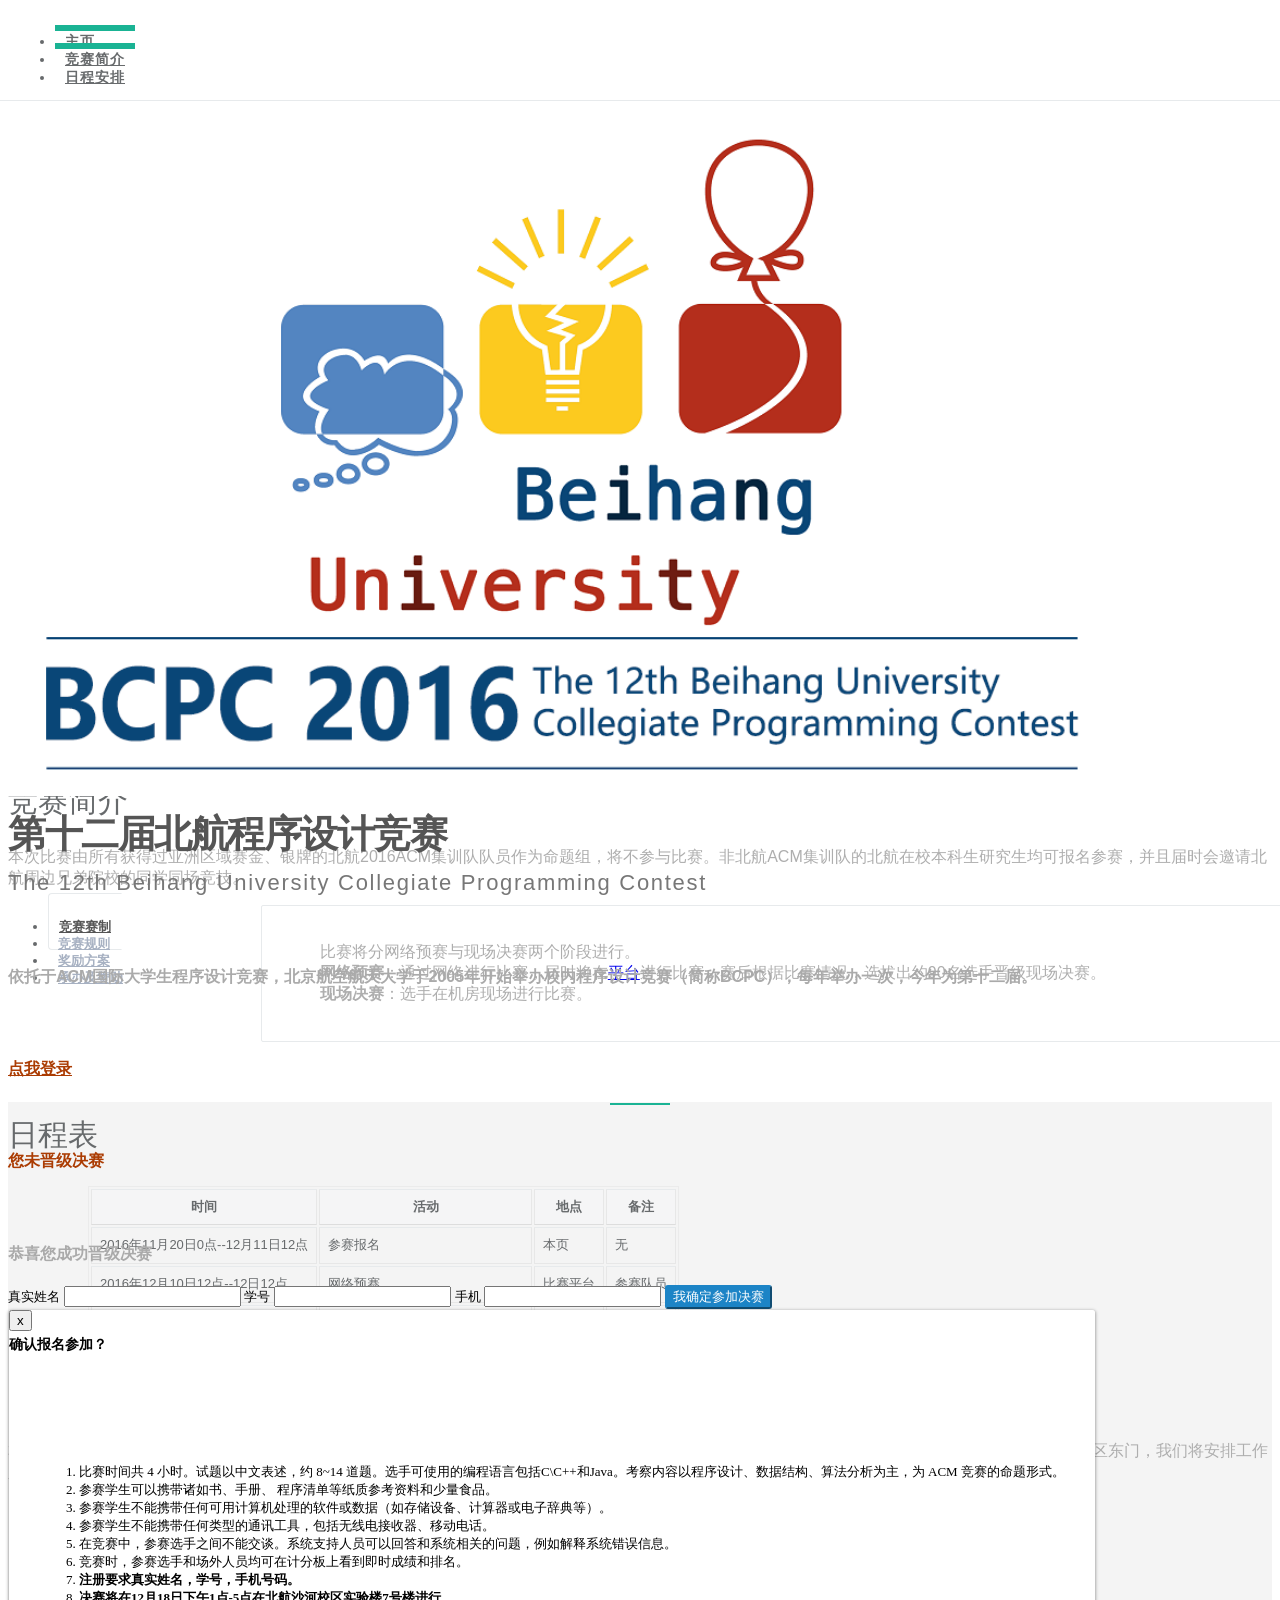
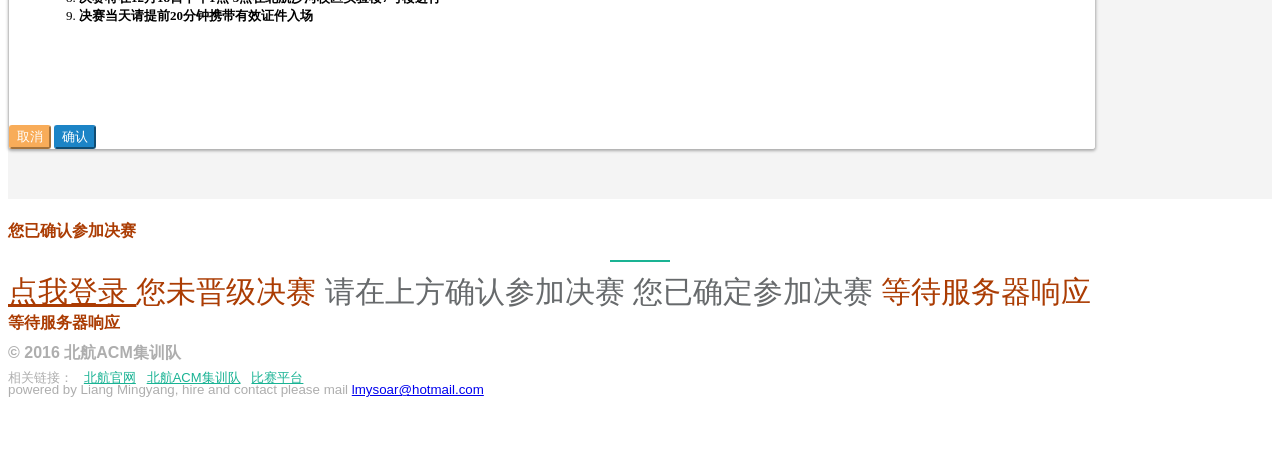
==== index.html @ 793100b6 "first commit" ====
<!DOCTYPE html>

<html lang="en" ng-app="bcpc"><head><meta http-equiv="Content-Type" content="text/html; charset=UTF-8">
    <meta charset="utf-8">
    <meta http-equiv="X-UA-Compatible" content="IE=edge">
    <meta name="viewport" content="width=device-width, initial-scale=1">
    <meta name="description" content="BUAA,icpc">
    <meta name="author" content="Thor">

    <title>第十二届北航程序设计竞赛</title>
    <!--Angular-->
    <script src="//buaacoding.cn/bower_components/angular/angular.min.js"></script>
    <script src="./app.js"></script>
    <!-- Bootstrap core CSS -->
    <link rel="stylesheet" href="//buaacoding.cn/bower_components/bootstrap/dist/css/bootstrap.min.css">
    <!--<link rel="stylesheet" href="//buaacoding.cn/bower_components/bootstrap/dist/css/bootstrap-theme.min.css">-->

    <!-- Animation CSS -->
    <link rel="stylesheet" href="//buaacoding.cn/bower_components/animate.css/animate.min.css">
    <link href="//buaacoding.cn/bower_components/font-awesome/css/font-awesome.min.css" rel="stylesheet">
    <link href="//buaacoding.cn/bower_components/metisMenu/dist/metisMenu.min.css" rel="stylesheet">


    <!-- Custom styles for this template -->
    <link href="./style.css" rel="stylesheet">
    <link href="./font.css?family=Open+Sans:300,400,600,700&lang=en" rel="stylesheet">
    <style type="text/css">
        body{
            font-family: arial,  'Hiragino Sans GB', 'Microsoft Yahei', '微软雅黑', \5b8b\4f53, Tahoma, Arial, Helvetica, '宋体', STHeiti !important;
        }
        p{
            font-size: 16px !important;
        }
        @media(max-width:800px){
            .hide-mob{
                display:none;
            }
        }
        .landing-page .navbar-default .nav li a{
            color:#000;
        }

        .landing-page .navbar-default .navbar-nav > .active > a:focus{
            color:#1ab394;
        }

        .carousel-inner h1{
            color:#555;
        }


        .carousel-inner h2{
            color:#777;
        }


        .carousel-inner p{
            color:#AAA;
        }
        .carousel-inner a{
            color: #1ab394;
        }

        .main-head h2{
            margin: 0;
            font-size:22px;
            letter-spacing: 1.7px;
        }
        .main-head h1{
            letter-spacing: 1px;
            margin-bottom: 10px;
        }

        .main-head p{
            margin-top: 70px;
        }

        .main-head small{
            color: #ddd;
        }

        tr:hover{
            background-color: rgba(167, 232, 222, 0.09);
        }

        .modalbtn{
            margin-right:10px
        }

        .day{
            padding-left: 80px;
            padding-right: 80px;
            margin-bottom: 20px;
        }

        .day>h1{
            text-align:center;
        }

        .detail {
            text-align: center;
            margin-bottom: 20px;
        }

        .detail>p {
            text-align: left;
        }

        .sponser div {
            margin-top: 5px;
            margin-bottom: 5px;
        }
        .sponser{
            margin-bottom: 20px;
        }
        .bg{
            -moz-transform: rotate(180deg);
            -webkit-transform: rotate(180deg);
            -o-transform: rotate(180deg);
            -ms-transform: rotate(180deg);
            transform: rotate(180deg);
        }

        .invert{
            filter: invert(1);
            -webkit-filter: invert(1);
            -moz-filter: invert(1);
            -o-filter: invert(1);
            -ms-filter: invert(1);
        }
    </style>
    <style type="text/css"></style></head>
<body id="page-top" class="landing-page  pace-done" ng-controller="bcpc.ctrl"><div class="pace  pace-inactive"><div class="pace-progress" data-progress-text="100%" data-progress="99" style="transform: translate3d(100%, 0px, 0px);">
    <div class="pace-progress-inner"></div>
</div>
    <div class="pace-activity"></div></div>
<div class="navbar-wrapper">
    <nav class="navbar navbar-default navbar-fixed-top navbar-scroll" role="navigation">
        <div class="container">
            <div id="navbar" class="navbar-collapse collapse">
                <ul class="nav navbar-nav navbar-right">
                    <li class=""><a class="page-scroll" href="#page-top">主页</a></li>
                    <li class="active"><a class="page-scroll" href="#about">竞赛简介</a></li>
                    <li class="active"><a class="page-scroll" href="#service">日程安排</a></li>
                </ul>
            </div>
        </div>
    </nav>
</div>

<div id="inSlider">
    <div class="carousel-inner" role="listbox">
        <div class="item active">
            <div class="container">
                <div class="carousel-caption main-head col-md-12">
                    <div class="row">
                        <div class="col-md-4">
                            <div class="row text-center">
                                <img src="./BCPC2016_logo.png" style="width:100%">
                            </div>
                        </div>
                        <div class="col-md-8">

                            <h1>第十二届北航程序设计竞赛&nbsp;&nbsp;&nbsp;<br></h1>
                            <h2 class="hide-mob">The 12th Beihang University Collegiate Programming Contest
                                <br></h2>

                            <p class="hide-mob">依托于ACM国际大学生程序设计竞赛，北京航空航天大学于2005年开始举办校内程序设计竞赛（简称BCPC），每年举办一次，今年为第十二届。</p>

                            <p class="hide-mob">
                                <!--<x>-->
                                    <!--<a ng-if="registered == false" style="color: #AB3C03" ng-click="register()">您尚未注册该项赛事(点击注册) </a>-->
                                    <!--<a ng-if="registered == true" style="color: #AB3C03" href="/contest-ng/index.html#/123">你已经注册过了，去参赛吧 </a>-->
                                    <!--<p ng-if="registered == 'waiting'" style="color: #AB3C03">等待服务器响应</p>-->
                                <!--</x>-->
                                <x>
                                    <a ng-if="passed == false && !user" style="color: #AB3C03" href="/user/login">点我登录 </a>
                                    <p ng-if="passed == false && user" style="color: #AB3C03" >您未晋级决赛 </p>
                                    <div ng-if="passed == true && confirmed == false">
                                        <p>恭喜您成功晋级决赛</p>
                                        <label for="nickname" style="color:#000000;">真实姓名</label>
                                        <input id="nickname" ng-model="form.nickname" style="color:#000000;">
                                        <label for="student_id" style="color:#000000;">学号</label>
                                        <input id="student_id" ng-model="form.student_id" style="color:#000000;">
                                        <label for="phone" style="color:#000000;">手机</label>
                                        <input id="phone" ng-model="form.phone" style="color:#000000;">
                                        <button class="btn btn-success" ng-click="confirm()">我确定参加决赛</button>
                                    </div>
                                    <div id="double_check" class="modal fade" style="top:50px;" tabindex="-1" role="dialog" aria-labelledby="double_check_label" aria-hidden="true">
                                        <div ng-if="passed == true && confirmed == false" class="modal-dialog">

                                            <div class="modal-content">
                                                <div class="modal-header">
                                                    <button class="close" type="button" data-dismiss="modal" aria-label="Close">
                                                        <span aria-hidden="true">x</span>
                                                    </button>
                                                    <h4 id="double_check_label" class="modal-title">确认报名参加？</h4>
                                                </div>
                                                <div class="modal-body">
                                                    <p>
                                                        <ol>
                                                            <li>比赛时间共 4 小时。试题以中文表述，约 8~14 道题。选手可使用的编程语言包括C\C++和Java。考察内容以程序设计、数据结构、算法分析为主，为 ACM 竞赛的命题形式。</li>
                                                            <li>参赛学生可以携带诸如书、手册、 程序清单等纸质参考资料和少量食品。</li>
                                                            <li>参赛学生不能携带任何可用计算机处理的软件或数据（如存储设备、计算器或电子辞典等）。</li>
                                                            <li>参赛学生不能携带任何类型的通讯工具，包括无线电接收器、移动电话。</li>
                                                            <li>在竞赛中，参赛选手之间不能交谈。系统支持人员可以回答和系统相关的问题，例如解释系统错误信息。</li>
                                                            <li>竞赛时，参赛选手和场外人员均可在计分板上看到即时成绩和排名。</li>
                                                            <li><strong>注册要求真实姓名，学号，手机号码。</strong></li>
                                                            <li><strong>决赛将在12月18日下午1点-5点在北航沙河校区实验楼7号楼进行</strong></li>
                                                            <li><strong>决赛当天请提前20分钟携带有效证件入场</strong></li>
                                                        </ol>
                                                    </p>
                                                </div>
                                                <div class="modal-footer">
                                                    <button class="btn btn-warning" type="button" data-dismiss="modal">
                                                        取消
                                                    </button>
                                                    <button class="btn btn-success" ng-click="double_confirm()">确认</button>
                                                </div>
                                            </div>
                                        </div>
                                    </div>
                                    <p ng-if="passed == true && confirmed == true" style="color: #AB3C03">您已确认参加决赛</p>
                                    <p ng-if="passed == 'waiting'" style="color: #AB3C03">等待服务器响应</p>
                                </x>
                                <br>
                                <x style="color: #aeaeae">相关链接：</x>&nbsp;&nbsp;
                                <a href="https://www.buaa.edu.cn">北航官网</a>&nbsp;&nbsp;
                                <a href="https://par.buaa.edu.cn/acm-icpc/p/trace/">北航ACM集训队</a>&nbsp;&nbsp;
                                <a href="/index">比赛平台</a>&nbsp;&nbsp;
                            </p>
                        </div>

                    </div>
                </div>


            </div>
            <!-- Set background for slide in css -->
            <div class="bg header-back"><div class="ibg-bg" style="width: 1840px; height: 949px; transform: matrix(1, 0, 0, 1, 0, 0); transition: transform 100ms linear; background: #ffffff 50% 50% / cover no-repeat;"></div>
            </div>
        </div>
    </div>
</div>

<section id="about" class="container">
    <div class="row">
        <div class="col-lg-12 text-center">
            <div class="navy-line"></div>
            <h1>竞赛简介</h1>
            <!--<p>依托于ACM国际大学生程序设计竞赛，北京航空航天大学于2005年开始举办校内程序设计竞赛（简称BCPC），每年举办一次，今年为第十一届。<br>-->
                <!--比赛每年吸引全校数百名程序爱好者参加，为广大程序设计爱好者搭建了一个学习、交流、竞技的平台。<br>-->
                <!--为激发我校大学生程序设计学习的兴趣，加强学风建设，增进我校学生在计算机程序设计、数据结构、算法设计等学科的学习，同时选拔出一批优秀的选手参加学校ACM集训队，我校今年将在12月份如期举办第十一届北航程序设计竞赛。</p>-->
            <p>本次比赛由所有获得过亚洲区域赛金、银牌的北航2016ACM集训队队员作为命题组，将不参与比赛。非北航ACM集训队的北航在校本科生研究生均可报名参赛，并且届时会邀请北航周边兄弟院校的同学同场竞技。</p>
        </div>
    </div>

    <div class="row">
        <div class="tabs-container">
            <div class="tabs-left">
                <ul class="nav nav-tabs">
                    <li class="active"><a data-toggle="tab" href="#tab1" aria-expanded="true">竞赛赛制</a></li>
                    <li class=""><a data-toggle="tab" href="#tab2" aria-expanded="false">竞赛规则</a></li>
                    <li class=""><a data-toggle="tab" href="#tab3" aria-expanded="false">奖励方案</a></li>
                    <li class=""><a data-toggle="tab" href="#tab4" aria-expanded="false">承办及赞助</a></li>
                </ul>
                <div class="tab-content ">
                    <div id="tab1" class="tab-pane  active">
                        <div class="panel-body">
                            <p>比赛将分网络预赛与现场决赛两个阶段进行。<br>
                                <strong>网络预赛</strong>：通过网络进行比赛，届时将在<a href="/index">平台</a>进行比赛，赛后根据比赛情况，选拔出约90名选手晋级现场决赛。<br>
                                <strong>现场决赛</strong>：选手在机房现场进行比赛。
                            </p>


                        </div>
                    </div>
                    <div id="tab2" class="tab-pane">
                        <div class="panel-body">
                            <p>
                                <strong>网络预赛</strong>
                                <ol>
                                    <li>比赛时间共 48小时，参赛选手以在任意时间任意地点登陆网站参加。试题以中文表述，约 10~14 道题。选手可使用的编程语言包括C\C++和Java。考察内容以程序设计、数据结构、算法分析为主，为 ACM 竞赛的命题形式。</li>
                                    <li>要求参赛选手在规定时间内，尽可能多的解出题目。预赛将只按解题数排名。不能进行任何作弊、抄袭、复制他人代码的行为。</li>
                                </ol>
                            </p>
                            <p>
                                <strong>现场决赛</strong>
                                <ol>
                                    <li>比赛时间共 4 小时。试题以中文表述，约 8~14 道题。选手可使用的编程语言包括C\C++和Java。考察内容以程序设计、数据结构、算法分析为主，为 ACM 竞赛的命题形式。</li>
                                    <li>参赛学生可以携带诸如书、手册、 程序清单等纸质参考资料和少量食品。</li>
                                    <li>参赛学生不能携带任何可用计算机处理的软件或数据（如存储设备、计算器或电子辞典等）。</li>
                                    <li>参赛学生不能携带任何类型的通讯工具，包括无线电接收器、移动电话。</li>
                                    <li>在竞赛中，参赛选手之间不能交谈。系统支持人员可以回答和系统相关的问题，例如解释系统错误信息。</li>
                                    <li>竞赛时，参赛选手和场外人员均可在计分板上看到即时成绩和排名。</li>
                                </ol>
                            </p>
                        </div>
                    </div>
                    <div id="tab3" class="tab-pane">
                        <div class="panel-body">
                            <p>　　
                                大赛设冠、亚、季军各1名，并设一等奖5名（包含冠亚季军），二等奖7名，三等奖9名。所有获奖选手将颁发北航教务处的证书及相应奖品。获得冠亚季军的选手可申请相应的校级奖学金。<br>
                                <ol>
                                    <li>一等奖为<strong>cherry机械键盘 价值500</strong></li>
                                    <li>二等奖为<strong>罗技鼠标 价值300</strong></li>
                                    <li>三等奖为<strong>小米充电宝2 价值100</strong></li>
                                </ol>
                            </p>
                        </div>
                    </div>
                    <div id="tab4" class="tab-pane">
                        <div class="panel-body">
                            <p>
                                <strong>主办</strong>：北京航空航天大学教务处<br>
                                <strong>承办</strong>：北京航空航天大学软件学院<br>
                                <strong>协办</strong>：北京航空航天大学ACM竞赛集训队<br>
                            </p>
                        </div>
                    </div>
                </div>

            </div>


        </div>
    </div>

</section>

<section id="service" class="gray-section team">
    <div class=" container">
        <div class="row m-b-lg">
            <div class="col-lg-12 text-center">
                <div class="navy-line"></div>
                <h1>日程表</h1>
            </div>
        </div>
        <div class="day">
            <!--<h1>参赛报名</h1>-->
            <table class="table table-bordered">
                <thead>
                <tr>
                    <th>时间</th>
                    <th>活动</th>
                    <th>地点</th>
                    <th>备注</th>
                </tr>
                </thead>
                <tbody>
                <tr>
                    <td>2016年11月20日0点--12月11日12点</td>
                    <td>参赛报名</td>
                    <td>本页</td>
                    <td>无</td>
                </tr>
                <tr>
                    <td>2016年12月10日12点--12日12点</td>
                    <td>网络预赛</td>
                    <td>比赛平台</td>
                    <td>参赛队员</td>
                </tr>
                <tr>
                    <td>2016年12月14日</td>
                    <td>公布比赛晋级名单及比赛具体事宜</td>
                    <td>本页</td>
                    <td>无</td>
                </tr>
                <!--<tr>-->
                    <!--<td>2016年12月18日&#45;&#45;19日</td>-->
                    <!--<td>向现场赛选手通知比赛具体事宜</td>-->
                    <!--<td>无</td>-->
                    <!--<td>无</td>-->
                <!--</tr>-->
                <tr>
                    <td>2016年12月18日13点--17点</td>
                    <td>现场决赛</td>
                    <td>沙河现场</td>
                    <td>决赛队员</td>
                </tr>
                <tr>
                    <td>2016年12月18日17点--18点</td>
                    <td>颁奖典礼</td>
                    <td>沙河现场</td>
                    <td>决赛队员</td>
                </tr>
                </tbody>
            </table>
        </div>
        <div class="detail text-center">
            <p>本次比赛的地点是地点位于北航沙河校区实验7号楼6、7层。北航沙河校区在北京昌平沙河，可乘坐地铁昌平线到达沙河地铁站，转乘公交昌66到达沙河校区东门，我们将安排工作人员在东门等待大家光临。
                祥见下面的参赛地图。
            </p>
            <div id="map" style="width:500px; height:300px; margin:0 auto;"></div>
        </div>
    </div>

</section>


<section id="contact" class="contact">
    <div class="container">
        <div class="row m-b-lg">
            <div class="col-lg-12 text-center">
                <div class="navy-line"></div>
                <h1>
                    <a ng-if="passed == false && !user" style="color: #AB3C03" href="/user/login">点我登录 </a>
                    <a ng-if="passed == false && user" style="color: #AB3C03" >您未晋级决赛 </a>
                    <a ng-if="passed == true && confirmed == false"> 请在上方确认参加决赛</a>
                    <a ng-if="passed == true && confirmed == true"> 您已确定参加决赛</a>
                    <a ng-if="passed == 'waiting'" style="color: #AB3C03">等待服务器响应</a>
                    <!--<a ng-if="registered == false" style="color: #AB3C03" ng-click="register()">点击注册 </a>-->
                    <!--<a ng-if="registered == true" style="color: #AB3C03" href="/contest-ng/index.html#/123">去参赛吧 </a>-->
                    <!--<p ng-if="registered == 'waiting'" style="color: #AB3C03">等待服务器响应</p>-->
                </h1>

            </div>
        </div>
        <div class="row">
            <div class="col-lg-8 col-lg-offset-2 text-center m-t-lg m-b-lg">
                <p><strong>© 2016&nbsp;北航ACM集训队</strong></p>
                <p><small>powered by Liang Mingyang, hire and contact please mail <a href="mailto:lmysoar@hotmail">lmysoar@hotmail.com</a></small></p>
            </div>
        </div>
    </div>
</section>

<!-- Mainly scripts -->


<script src="//buaacoding.cn/bower_components/jquery/dist/jquery.min.js"></script>
<script src="//buaacoding.cn/bower_components/bootstrap/dist/js/bootstrap.min.js"></script>
<script src="//buaacoding.cn/bower_components/metisMenu/dist/metisMenu.min.js"></script>
<!--<script src="//buaacoding.cn/bower_components/inspinia/assets/js/inspinia.js"></script>-->
<script src="//buaacoding.cn/bower_components/wow/dist/wow.min.js"></script>



<script>

    $(document).ready(function () {

        $('body').scrollspy({
            target: '.navbar-fixed-top',
            offset: 80
        });

        // Page scrolling feature
        $('a.page-scroll').bind('click', function(event) {
            var link = $(this);
            $('html, body').stop().animate({
                scrollTop: $(link.attr('href')).offset().top - 50
            }, 500);
            event.preventDefault();
        });

//        $(".bg").interactive_bg({
//            strength: 20,
//            scale: 1,
//            animationSpeed: "100ms",
//            contain: false,
//            wrapContent: false
//        });

        $(window).resize(function() {
            $(".bg > .ibg-bg").css({
                width: $(window).outerWidth(),
                height: $(window).outerHeight()
            })
        });
    });

    var cbpAnimatedHeader = (function() {
        var docElem = document.documentElement,
                header = document.querySelector( '.navbar-default' ),
                didScroll = false,
                changeHeaderOn = 200;
        function init() {
            window.addEventListener( 'scroll', function( event ) {
                if( !didScroll ) {
                    didScroll = true;
                    setTimeout( scrollPage, 250 );
                }
            }, false );
        }
        function scrollPage() {
            var sy = scrollY();
            if ( sy >= changeHeaderOn ) {
                $(header).addClass('navbar-scroll')
            }
            else {
                $(header).removeClass('navbar-scroll')
            }
            didScroll = false;
        }
        function scrollY() {
            return window.pageYOffset || docElem.scrollTop;
        }
        init();

    })();

    // Activate WOW.js plugin for animation on scrol
    new WOW().init();


</script>
<script type="text/javascript" src="//webapi.amap.com/maps?v=1.3&key=da72d96af813df0152801146d36d1786"></script>
<script>
    var map = new AMap.Map("map", {
        resizeEnable: true,
        center: [116.2696010126, 40.1523057734],
        zoom:18
    });
    var marker = new AMap.Marker({
        position: map.getCenter(),
        draggable: true,
        cursor: 'move',
        raiseOnDrag: true
    });
    marker.setMap(map);
</script>
</body>
</html>
---- style.css ----
/*
 *
 *   INSPINIA - Responsive Admin Theme
 *   version 2.2
 *
*/
h1,
h2,
h3,
h4,
h5,
h6 {
  font-weight: 100;
}
h1 {
  font-size: 30px;
}
h2 {
  font-size: 24px;
}
h3 {
  font-size: 16px;
}
h4 {
  font-size: 14px;
}
h5 {
  font-size: 12px;
}
h6 {
  font-size: 10px;
}
h3,
h4,
h5 {
  margin-top: 5px;
  font-weight: 600;
}
.nav > li > a {
  color: #a7b1c2;
  font-weight: 600;
  padding: 14px 20px 14px 25px;
}
.nav.navbar-right > li > a {
  color: #999c9e;
}
.nav > li.active > a {
  color: #ffffff;
}
.navbar-default .nav > li > a:hover,
.navbar-default .nav > li > a:focus {
  background-color: #293846;
  color: white;
}
.nav .open > a,
.nav .open > a:hover,
.nav .open > a:focus {
  background: #fff;
}
.nav.navbar-top-links > li > a:hover,
.nav.navbar-top-links > li > a:focus {
  background-color: transparent;
}
.nav > li > a i {
  margin-right: 6px;
}
.navbar {
  border: 0;
}
.navbar-default {
  background-color: transparent;
  border-color: #2f4050;
}
.navbar-top-links li {
  display: inline-block;
}
.navbar-top-links li:last-child {
  margin-right: 40px;
}
.navbar-top-links li a {
  padding: 20px 10px;
  min-height: 50px;
}
.dropdown-menu {
  border: medium none;
  border-radius: 3px;
  box-shadow: 0 0 3px rgba(86, 96, 117, 0.7);
  display: none;
  float: left;
  font-size: 12px;
  left: 0;
  list-style: none outside none;
  padding: 0;
  position: absolute;
  text-shadow: none;
  top: 100%;
  z-index: 1000;
}
.dropdown-menu > li > a {
  border-radius: 3px;
  color: inherit;
  line-height: 25px;
  margin: 4px;
  text-align: left;
  font-weight: normal;
}
.dropdown-menu > li > a.font-bold {
  font-weight: 600;
}
.navbar-top-links .dropdown-menu li {
  display: block;
}
.navbar-top-links .dropdown-menu li:last-child {
  margin-right: 0;
}
.navbar-top-links .dropdown-menu li a {
  padding: 3px 20px;
  min-height: 0;
}
.navbar-top-links .dropdown-menu li a div {
  white-space: normal;
}
.navbar-top-links .dropdown-messages,
.navbar-top-links .dropdown-tasks,
.navbar-top-links .dropdown-alerts {
  width: 310px;
  min-width: 0;
}
.navbar-top-links .dropdown-messages {
  margin-left: 5px;
}
.navbar-top-links .dropdown-tasks {
  margin-left: -59px;
}
.navbar-top-links .dropdown-alerts {
  margin-left: -123px;
}
.navbar-top-links .dropdown-user {
  right: 0;
  left: auto;
}
.dropdown-messages,
.dropdown-alerts {
  padding: 10px 10px 10px 10px;
}
.dropdown-messages li a,
.dropdown-alerts li a {
  font-size: 12px;
}
.dropdown-messages li em,
.dropdown-alerts li em {
  font-size: 10px;
}
.nav.navbar-top-links .dropdown-alerts a {
  font-size: 12px;
}
.nav-header {
  padding: 33px 25px;
  background: url("patterns/header-profile.png") no-repeat;
}
.pace-done .nav-header {
  transition: all 0.5s;
}
.nav > li.active {
  border-left: 4px solid #19aa8d;
  background: #293846;
}
.nav.nav-second-level > li.active {
  border: none;
}
.nav.nav-second-level.collapse[style] {
  height: auto !important;
}
.nav-header a {
  color: #DFE4ED;
}
.nav-header .text-muted {
  color: #8095a8;
}
.minimalize-styl-2 {
  padding: 4px 12px;
  margin: 14px 5px 5px 20px;
  font-size: 14px;
  float: left;
}
.navbar-form-custom {
  float: left;
  height: 50px;
  padding: 0;
  width: 200px;
  display: inline-table;
}
.navbar-form-custom .form-group {
  margin-bottom: 0;
}
.nav.navbar-top-links a {
  font-size: 14px;
}
.navbar-form-custom .form-control {
  background: none repeat scroll 0 0 rgba(0, 0, 0, 0);
  border: medium none;
  font-size: 14px;
  height: 60px;
  margin: 0;
  z-index: 2000;
}
.count-info .label {
  line-height: 12px;
  padding: 2px 5px;
  position: absolute;
  right: 6px;
  top: 12px;
}
.arrow {
  float: right;
}
.fa.arrow:before {
  content: "\f104";
}
.active > a > .fa.arrow:before {
  content: "\f107";
}
.nav-second-level li,
.nav-third-level li {
  border-bottom: none !important;
}
.nav-second-level li a {
  padding: 7px 10px 7px 10px;
  padding-left: 52px;
}
.nav-third-level li a {
  padding-left: 62px;
}
.nav-second-level li:last-child {
  margin-bottom: 10px;
}
body:not(.fixed-sidebar):not(.canvas-menu).mini-navbar .nav li:hover > .nav-second-level,
.mini-navbar .nav li:focus > .nav-second-level {
  display: block;
  border-radius: 0 2px 2px 0;
  min-width: 140px;
  height: auto;
}
body.mini-navbar .navbar-default .nav > li > .nav-second-level li a {
  font-size: 12px;
  border-radius: 3px;
}
.fixed-nav .slimScrollDiv #side-menu {
  padding-bottom: 60px;
}
.mini-navbar .nav-second-level li a {
  padding: 10px 10px 10px 15px;
}
.mini-navbar .nav-second-level {
  position: absolute;
  left: 70px;
  top: 0px;
  background-color: #2f4050;
  padding: 10px 10px 10px 10px;
  font-size: 12px;
}
.canvas-menu.mini-navbar .nav-second-level {
  background: #293846;
}
.mini-navbar li.active .nav-second-level {
  left: 65px;
}
.navbar-default .special_link a {
  background: #1ab394;
  color: white;
}
.navbar-default .special_link a:hover {
  background: #17987e !important;
  color: white;
}
.navbar-default .special_link a span.label {
  background: #fff;
  color: #1ab394;
}
.navbar-default .landing_link a {
  background: #1cc09f;
  color: white;
}
.navbar-default .landing_link a:hover {
  background: #1ab394 !important;
  color: white;
}
.navbar-default .landing_link a span.label {
  background: #fff;
  color: #1cc09f;
}
.logo-element {
  text-align: center;
  font-size: 18px;
  font-weight: 600;
  color: white;
  display: none;
  padding: 18px 0;
}
.pace-done .navbar-static-side,
.pace-done .nav-header,
.pace-done li.active,
.pace-done #page-wrapper,
.pace-done .footer {
  -webkit-transition: all 0.5s;
  -moz-transition: all 0.5s;
  -o-transition: all 0.5s;
  transition: all 0.5s;
}
.navbar-fixed-top {
  background: #fff;
  transition-duration: 0.5s;
  border-bottom: 1px solid #e7eaec !important;
  z-index: 2030;
}
.navbar-fixed-top,
.navbar-static-top {
  background: #f3f3f4;
}
.fixed-nav #wrapper {
  margin-top: 0;
}
body.fixed-nav #wrapper .navbar-static-side,
body.fixed-nav #wrapper #page-wrapper {
  margin-top: 60px;
}
.fixed-nav .minimalize-styl-2 {
  margin: 14px 5px 5px 15px;
}
.body-small .navbar-fixed-top {
  margin-left: 0px;
}
body.mini-navbar .navbar-static-side {
  width: 70px;
}
body.mini-navbar .profile-element,
body.mini-navbar .nav-label,
body.mini-navbar .navbar-default .nav li a span {
  display: none;
}
body.canvas-menu .profile-element {
  display: block;
}
body:not(.fixed-sidebar):not(.canvas-menu).mini-navbar .nav-second-level {
  display: none;
}
body.mini-navbar .navbar-default .nav > li > a {
  font-size: 16px;
}
body.mini-navbar .logo-element {
  display: block;
}
body.canvas-menu .logo-element {
  display: none;
}
body.mini-navbar .nav-header {
  padding: 0;
  background-color: #1ab394;
}
body.canvas-menu .nav-header {
  padding: 33px 25px;
}
body.mini-navbar #page-wrapper {
  margin: 0 0 0 70px;
}
body.fixed-sidebar.mini-navbar .footer,
body.canvas-menu.mini-navbar .footer {
  margin: 0 0 0 0 !important;
}
body.canvas-menu.mini-navbar #page-wrapper,
body.canvas-menu.mini-navbar .footer {
  margin: 0 0 0 0;
}
body.fixed-sidebar .navbar-static-side,
body.canvas-menu .navbar-static-side {
  position: fixed;
  width: 220px;
  z-index: 2001;
  height: 100%;
}
body.fixed-sidebar.mini-navbar .navbar-static-side {
  width: 0px;
}
body.fixed-sidebar.mini-navbar #page-wrapper {
  margin: 0 0 0 0px;
}
body.body-small.fixed-sidebar.mini-navbar #page-wrapper {
  margin: 0 0 0 220px;
}
body.body-small.fixed-sidebar.mini-navbar .navbar-static-side {
  width: 220px;
}
.fixed-sidebar.mini-navbar .nav li:focus > .nav-second-level,
.canvas-menu.mini-navbar .nav li:focus > .nav-second-level {
  display: block;
  height: auto;
}
body.fixed-sidebar.mini-navbar .navbar-default .nav > li > .nav-second-level li a {
  font-size: 12px;
  border-radius: 3px;
}
body.canvas-menu.mini-navbar .navbar-default .nav > li > .nav-second-level li a {
  font-size: 13px;
  border-radius: 3px;
}
.fixed-sidebar.mini-navbar .nav-second-level li a,
.canvas-menu.mini-navbar .nav-second-level li a {
  padding: 10px 10px 10px 15px;
}
.fixed-sidebar.mini-navbar .nav-second-level,
.canvas-menu.mini-navbar .nav-second-level {
  position: relative;
  padding: 0;
  font-size: 13px;
}
.fixed-sidebar.mini-navbar li.active .nav-second-level,
.canvas-menu.mini-navbar li.active .nav-second-level {
  left: 0px;
}
body.fixed-sidebar.mini-navbar .navbar-default .nav > li > a,
body.canvas-menu.mini-navbar .navbar-default .nav > li > a {
  font-size: 13px;
}
body.fixed-sidebar.mini-navbar .nav-label,
body.fixed-sidebar.mini-navbar .navbar-default .nav li a span,
body.canvas-menu.mini-navbar .nav-label,
body.canvas-menu.mini-navbar .navbar-default .nav li a span {
  display: inline;
}
body.canvas-menu.mini-navbar .navbar-default .nav li .profile-element a span {
  display: block;
}
.canvas-menu.mini-navbar .nav-second-level li a,
.fixed-sidebar.mini-navbar .nav-second-level li a {
  padding: 7px 10px 7px 52px;
}
.fixed-sidebar.mini-navbar .nav-second-level,
.canvas-menu.mini-navbar .nav-second-level {
  left: 0px;
}
body.canvas-menu nav.navbar-static-side {
  z-index: 2001;
  background: #2f4050;
  height: 100%;
  position: fixed;
  display: none;
}
body.canvas-menu.mini-navbar nav.navbar-static-side {
  display: block;
  width: 220px;
}
.top-navigation #page-wrapper {
  margin-left: 0;
}
.top-navigation .navbar-nav .dropdown-menu > .active > a {
  background: white;
  color: #1ab394;
  font-weight: bold;
}
.white-bg .navbar-fixed-top,
.white-bg .navbar-static-top {
  background: #fff;
}
.top-navigation .navbar {
  margin-bottom: 0;
}
.top-navigation .nav > li > a {
  padding: 15px 20px;
  color: #676a6c;
}
.top-navigation .nav > li a:hover,
.top-navigation .nav > li a:focus {
  background: #fff;
  color: #1ab394;
}
.top-navigation .nav > li.active {
  background: #fff;
  border: none;
}
.top-navigation .nav > li.active > a {
  color: #1ab394;
}
.top-navigation .navbar-right {
  margin-right: 10px;
}
.top-navigation .navbar-nav .dropdown-menu {
  box-shadow: none;
  border: 1px solid #e7eaec;
}
.top-navigation .dropdown-menu > li > a {
  margin: 0;
  padding: 7px 20px;
}
.navbar .dropdown-menu {
  margin-top: 0px;
}
.top-navigation .navbar-brand {
  background: #1ab394;
  color: #fff;
  padding: 15px 25px;
}
.top-navigation .navbar-top-links li:last-child {
  margin-right: 0;
}
.top-navigation.mini-navbar #page-wrapper,
.top-navigation.body-small.fixed-sidebar.mini-navbar #page-wrapper,
.mini-navbar .top-navigation #page-wrapper,
.body-small.fixed-sidebar.mini-navbar .top-navigation #page-wrapper,
.canvas-menu #page-wrapper {
  margin: 0;
}
.top-navigation.fixed-nav #wrapper,
.fixed-nav #wrapper.top-navigation {
  margin-top: 50px;
}
.top-navigation .footer.fixed {
  margin-left: 0 !important;
}
.top-navigation .wrapper.wrapper-content {
  padding: 40px;
}
.top-navigation.body-small .wrapper.wrapper-content,
.body-small .top-navigation .wrapper.wrapper-content {
  padding: 40px 0px 40px 0px;
}
.navbar-toggle {
  background-color: #1ab394;
  color: #fff;
  padding: 6px 12px;
  font-size: 14px;
}
.top-navigation .navbar-nav .open .dropdown-menu > li > a,
.top-navigation .navbar-nav .open .dropdown-menu .dropdown-header {
  padding: 10px 15px 10px 20px;
}
@media (max-width: 768px) {
  .top-navigation .navbar-header {
    display: block;
    float: none;
  }
}
.menu-visible-lg,
.menu-visible-md {
  display: none !important;
}
@media (min-width: 1200px) {
  .menu-visible-lg {
    display: block !important;
  }
}
@media (min-width: 992px) {
  .menu-visible-md {
    display: block !important;
  }
}
@media (max-width: 767px) {
  .menu-visible-md {
    display: block !important;
  }
  .menu-visible-lg {
    display: block !important;
  }
}
.btn {
  border-radius: 3px;
}
.float-e-margins .btn {
  margin-bottom: 5px;
}
.btn-w-m {
  min-width: 120px;
}
.btn-primary.btn-outline {
  color: #1ab394;
}
.btn-success.btn-outline {
  color: #1c84c6;
}
.btn-info.btn-outline {
  color: #23c6c8;
}
.btn-warning.btn-outline {
  color: #f8ac59;
}
.btn-danger.btn-outline {
  color: #ed5565;
}
.btn-primary.btn-outline:hover,
.btn-success.btn-outline:hover,
.btn-info.btn-outline:hover,
.btn-warning.btn-outline:hover,
.btn-danger.btn-outline:hover {
  color: #fff;
}
.btn-primary {
  background-color: #1ab394;
  border-color: #1ab394;
  color: #FFFFFF;
}
.btn-primary:hover,
.btn-primary:focus,
.btn-primary:active,
.btn-primary.active,
.open .dropdown-toggle.btn-primary {
  background-color: #18a689;
  border-color: #18a689;
  color: #FFFFFF;
}
.btn-primary:active,
.btn-primary.active,
.open .dropdown-toggle.btn-primary {
  background-image: none;
}
.btn-primary.disabled,
.btn-primary.disabled:hover,
.btn-primary.disabled:focus,
.btn-primary.disabled:active,
.btn-primary.disabled.active,
.btn-primary[disabled],
.btn-primary[disabled]:hover,
.btn-primary[disabled]:focus,
.btn-primary[disabled]:active,
.btn-primary.active[disabled],
fieldset[disabled] .btn-primary,
fieldset[disabled] .btn-primary:hover,
fieldset[disabled] .btn-primary:focus,
fieldset[disabled] .btn-primary:active,
fieldset[disabled] .btn-primary.active {
  background-color: #1dc5a3;
  border-color: #1dc5a3;
}
.btn-success {
  background-color: #1c84c6;
  border-color: #1c84c6;
  color: #FFFFFF;
}
.btn-success:hover,
.btn-success:focus,
.btn-success:active,
.btn-success.active,
.open .dropdown-toggle.btn-success {
  background-color: #1a7bb9;
  border-color: #1a7bb9;
  color: #FFFFFF;
}
.btn-success:active,
.btn-success.active,
.open .dropdown-toggle.btn-success {
  background-image: none;
}
.btn-success.disabled,
.btn-success.disabled:hover,
.btn-success.disabled:focus,
.btn-success.disabled:active,
.btn-success.disabled.active,
.btn-success[disabled],
.btn-success[disabled]:hover,
.btn-success[disabled]:focus,
.btn-success[disabled]:active,
.btn-success.active[disabled],
fieldset[disabled] .btn-success,
fieldset[disabled] .btn-success:hover,
fieldset[disabled] .btn-success:focus,
fieldset[disabled] .btn-success:active,
fieldset[disabled] .btn-success.active {
  background-color: #1f90d8;
  border-color: #1f90d8;
}
.btn-info {
  background-color: #23c6c8;
  border-color: #23c6c8;
  color: #FFFFFF;
}
.btn-info:hover,
.btn-info:focus,
.btn-info:active,
.btn-info.active,
.open .dropdown-toggle.btn-info {
  background-color: #21b9bb;
  border-color: #21b9bb;
  color: #FFFFFF;
}
.btn-info:active,
.btn-info.active,
.open .dropdown-toggle.btn-info {
  background-image: none;
}
.btn-info.disabled,
.btn-info.disabled:hover,
.btn-info.disabled:focus,
.btn-info.disabled:active,
.btn-info.disabled.active,
.btn-info[disabled],
.btn-info[disabled]:hover,
.btn-info[disabled]:focus,
.btn-info[disabled]:active,
.btn-info.active[disabled],
fieldset[disabled] .btn-info,
fieldset[disabled] .btn-info:hover,
fieldset[disabled] .btn-info:focus,
fieldset[disabled] .btn-info:active,
fieldset[disabled] .btn-info.active {
  background-color: #26d7d9;
  border-color: #26d7d9;
}
.btn-default {
  background-color: #c2c2c2;
  border-color: #c2c2c2;
  color: #FFFFFF;
}
.btn-default:hover,
.btn-default:focus,
.btn-default:active,
.btn-default.active,
.open .dropdown-toggle.btn-default {
  background-color: #bababa;
  border-color: #bababa;
  color: #FFFFFF;
}
.btn-default:active,
.btn-default.active,
.open .dropdown-toggle.btn-default {
  background-image: none;
}
.btn-default.disabled,
.btn-default.disabled:hover,
.btn-default.disabled:focus,
.btn-default.disabled:active,
.btn-default.disabled.active,
.btn-default[disabled],
.btn-default[disabled]:hover,
.btn-default[disabled]:focus,
.btn-default[disabled]:active,
.btn-default.active[disabled],
fieldset[disabled] .btn-default,
fieldset[disabled] .btn-default:hover,
fieldset[disabled] .btn-default:focus,
fieldset[disabled] .btn-default:active,
fieldset[disabled] .btn-default.active {
  background-color: #cccccc;
  border-color: #cccccc;
}
.btn-warning {
  background-color: #f8ac59;
  border-color: #f8ac59;
  color: #FFFFFF;
}
.btn-warning:hover,
.btn-warning:focus,
.btn-warning:active,
.btn-warning.active,
.open .dropdown-toggle.btn-warning {
  background-color: #f7a54a;
  border-color: #f7a54a;
  color: #FFFFFF;
}
.btn-warning:active,
.btn-warning.active,
.open .dropdown-toggle.btn-warning {
  background-image: none;
}
.btn-warning.disabled,
.btn-warning.disabled:hover,
.btn-warning.disabled:focus,
.btn-warning.disabled:active,
.btn-warning.disabled.active,
.btn-warning[disabled],
.btn-warning[disabled]:hover,
.btn-warning[disabled]:focus,
.btn-warning[disabled]:active,
.btn-warning.active[disabled],
fieldset[disabled] .btn-warning,
fieldset[disabled] .btn-warning:hover,
fieldset[disabled] .btn-warning:focus,
fieldset[disabled] .btn-warning:active,
fieldset[disabled] .btn-warning.active {
  background-color: #f9b66d;
  border-color: #f9b66d;
}
.btn-danger {
  background-color: #ed5565;
  border-color: #ed5565;
  color: #FFFFFF;
}
.btn-danger:hover,
.btn-danger:focus,
.btn-danger:active,
.btn-danger.active,
.open .dropdown-toggle.btn-danger {
  background-color: #ec4758;
  border-color: #ec4758;
  color: #FFFFFF;
}
.btn-danger:active,
.btn-danger.active,
.open .dropdown-toggle.btn-danger {
  background-image: none;
}
.btn-danger.disabled,
.btn-danger.disabled:hover,
.btn-danger.disabled:focus,
.btn-danger.disabled:active,
.btn-danger.disabled.active,
.btn-danger[disabled],
.btn-danger[disabled]:hover,
.btn-danger[disabled]:focus,
.btn-danger[disabled]:active,
.btn-danger.active[disabled],
fieldset[disabled] .btn-danger,
fieldset[disabled] .btn-danger:hover,
fieldset[disabled] .btn-danger:focus,
fieldset[disabled] .btn-danger:active,
fieldset[disabled] .btn-danger.active {
  background-color: #ef6776;
  border-color: #ef6776;
}
.btn-link {
  color: inherit;
}
.btn-link:hover,
.btn-link:focus,
.btn-link:active,
.btn-link.active,
.open .dropdown-toggle.btn-link {
  color: #1ab394;
  text-decoration: none;
}
.btn-link:active,
.btn-link.active,
.open .dropdown-toggle.btn-link {
  background-image: none;
}
.btn-link.disabled,
.btn-link.disabled:hover,
.btn-link.disabled:focus,
.btn-link.disabled:active,
.btn-link.disabled.active,
.btn-link[disabled],
.btn-link[disabled]:hover,
.btn-link[disabled]:focus,
.btn-link[disabled]:active,
.btn-link.active[disabled],
fieldset[disabled] .btn-link,
fieldset[disabled] .btn-link:hover,
fieldset[disabled] .btn-link:focus,
fieldset[disabled] .btn-link:active,
fieldset[disabled] .btn-link.active {
  color: #cacaca;
}
.btn-white {
  color: inherit;
  background: white;
  border: 1px solid #e7eaec;
}
.btn-white:hover,
.btn-white:focus,
.btn-white:active,
.btn-white.active,
.open .dropdown-toggle.btn-white {
  color: inherit;
  border: 1px solid #d2d2d2;
}
.btn-white:active,
.btn-white.active {
  box-shadow: 0 2px 5px rgba(0, 0, 0, 0.15) inset;
}
.btn-white:active,
.btn-white.active,
.open .dropdown-toggle.btn-white {
  background-image: none;
}
.btn-white.disabled,
.btn-white.disabled:hover,
.btn-white.disabled:focus,
.btn-white.disabled:active,
.btn-white.disabled.active,
.btn-white[disabled],
.btn-white[disabled]:hover,
.btn-white[disabled]:focus,
.btn-white[disabled]:active,
.btn-white.active[disabled],
fieldset[disabled] .btn-white,
fieldset[disabled] .btn-white:hover,
fieldset[disabled] .btn-white:focus,
fieldset[disabled] .btn-white:active,
fieldset[disabled] .btn-white.active {
  color: #cacaca;
}
.form-control,
.form-control:focus,
.has-error .form-control:focus,
.has-success .form-control:focus,
.has-warning .form-control:focus,
.navbar-collapse,
.navbar-form,
.navbar-form-custom .form-control:focus,
.navbar-form-custom .form-control:hover,
.open .btn.dropdown-toggle,
.panel,
.popover,
.progress,
.progress-bar {
  box-shadow: none;
}
.btn-outline {
  color: inherit;
  background-color: transparent;
  transition: all .5s;
}
.btn-rounded {
  border-radius: 50px;
}
.btn-large-dim {
  width: 90px;
  height: 90px;
  font-size: 42px;
}
button.dim {
  display: inline-block;
  color: #fff;
  text-decoration: none;
  text-transform: uppercase;
  text-align: center;
  padding-top: 6px;
  margin-right: 10px;
  position: relative;
  cursor: pointer;
  border-radius: 5px;
  font-weight: 600;
  margin-bottom: 20px !important;
}
button.dim:active {
  top: 3px;
}
button.btn-primary.dim {
  box-shadow: inset 0px 0px 0px #16987e, 0px 5px 0px 0px #16987e, 0px 10px 5px #999999;
}
button.btn-primary.dim:active {
  box-shadow: inset 0px 0px 0px #16987e, 0px 2px 0px 0px #16987e, 0px 5px 3px #999999;
}
button.btn-default.dim {
  box-shadow: inset 0px 0px 0px #b3b3b3, 0px 5px 0px 0px #b3b3b3, 0px 10px 5px #999999;
}
button.btn-default.dim:active {
  box-shadow: inset 0px 0px 0px #b3b3b3, 0px 2px 0px 0px #b3b3b3, 0px 5px 3px #999999;
}
button.btn-warning.dim {
  box-shadow: inset 0px 0px 0px #f79d3c, 0px 5px 0px 0px #f79d3c, 0px 10px 5px #999999;
}
button.btn-warning.dim:active {
  box-shadow: inset 0px 0px 0px #f79d3c, 0px 2px 0px 0px #f79d3c, 0px 5px 3px #999999;
}
button.btn-info.dim {
  box-shadow: inset 0px 0px 0px #1eacae, 0px 5px 0px 0px #1eacae, 0px 10px 5px #999999;
}
button.btn-info.dim:active {
  box-shadow: inset 0px 0px 0px #1eacae, 0px 2px 0px 0px #1eacae, 0px 5px 3px #999999;
}
button.btn-success.dim {
  box-shadow: inset 0px 0px 0px #1872ab, 0px 5px 0px 0px #1872ab, 0px 10px 5px #999999;
}
button.btn-success.dim:active {
  box-shadow: inset 0px 0px 0px #1872ab, 0px 2px 0px 0px #1872ab, 0px 5px 3px #999999;
}
button.btn-danger.dim {
  box-shadow: inset 0px 0px 0px #ea394c, 0px 5px 0px 0px #ea394c, 0px 10px 5px #999999;
}
button.btn-danger.dim:active {
  box-shadow: inset 0px 0px 0px #ea394c, 0px 2px 0px 0px #ea394c, 0px 5px 3px #999999;
}
button.dim:before {
  font-size: 50px;
  line-height: 1em;
  font-weight: normal;
  color: #fff;
  display: block;
  padding-top: 10px;
}
button.dim:active:before {
  top: 7px;
  font-size: 50px;
}
.label {
  background-color: #d1dade;
  color: #5e5e5e;
  font-family: 'Open Sans';
  font-size: 10px;
  font-weight: 600;
  padding: 3px 8px;
  text-shadow: none;
}
.badge {
  background-color: #d1dade;
  color: #5e5e5e;
  font-family: 'Open Sans';
  font-size: 11px;
  font-weight: 600;
  padding-bottom: 4px;
  padding-left: 6px;
  padding-right: 6px;
  text-shadow: none;
}
.label-primary,
.badge-primary {
  background-color: #1ab394;
  color: #FFFFFF;
}
.label-success,
.badge-success {
  background-color: #1c84c6;
  color: #FFFFFF;
}
.label-warning,
.badge-warning {
  background-color: #f8ac59;
  color: #FFFFFF;
}
.label-warning-light,
.badge-warning-light {
  background-color: #f8ac59;
  color: #ffffff;
}
.label-danger,
.badge-danger {
  background-color: #ed5565;
  color: #FFFFFF;
}
.label-info,
.badge-info {
  background-color: #23c6c8;
  color: #FFFFFF;
}
.label-inverse,
.badge-inverse {
  background-color: #262626;
  color: #FFFFFF;
}
.label-white,
.badge-white {
  background-color: #FFFFFF;
  color: #5E5E5E;
}
.label-white,
.badge-disable {
  background-color: #2A2E36;
  color: #8B91A0;
}
/* TOOGLE SWICH */
.onoffswitch {
  position: relative;
  width: 64px;
  -webkit-user-select: none;
  -moz-user-select: none;
  -ms-user-select: none;
}
.onoffswitch-checkbox {
  display: none;
}
.onoffswitch-label {
  display: block;
  overflow: hidden;
  cursor: pointer;
  border: 2px solid #1ab394;
  border-radius: 2px;
}
.onoffswitch-inner {
  width: 200%;
  margin-left: -100%;
  -moz-transition: margin 0.3s ease-in 0s;
  -webkit-transition: margin 0.3s ease-in 0s;
  -o-transition: margin 0.3s ease-in 0s;
  transition: margin 0.3s ease-in 0s;
}
.onoffswitch-inner:before,
.onoffswitch-inner:after {
  float: left;
  width: 50%;
  height: 20px;
  padding: 0;
  line-height: 20px;
  font-size: 12px;
  color: white;
  font-family: Trebuchet, Arial, sans-serif;
  font-weight: bold;
  -moz-box-sizing: border-box;
  -webkit-box-sizing: border-box;
  box-sizing: border-box;
}
.onoffswitch-inner:before {
  content: "ON";
  padding-left: 10px;
  background-color: #1ab394;
  color: #FFFFFF;
}
.onoffswitch-inner:after {
  content: "OFF";
  padding-right: 10px;
  background-color: #FFFFFF;
  color: #999999;
  text-align: right;
}
.onoffswitch-switch {
  width: 20px;
  margin: 0px;
  background: #FFFFFF;
  border: 2px solid #1ab394;
  border-radius: 2px;
  position: absolute;
  top: 0;
  bottom: 0;
  right: 44px;
  -moz-transition: all 0.3s ease-in 0s;
  -webkit-transition: all 0.3s ease-in 0s;
  -o-transition: all 0.3s ease-in 0s;
  transition: all 0.3s ease-in 0s;
}
.onoffswitch-checkbox:checked + .onoffswitch-label .onoffswitch-inner {
  margin-left: 0;
}
.onoffswitch-checkbox:checked + .onoffswitch-label .onoffswitch-switch {
  right: 0px;
}
/* CHOSEN PLUGIN */
.chosen-container-single .chosen-single {
  background: #ffffff;
  box-shadow: none;
  -moz-box-sizing: border-box;
  background-color: #FFFFFF;
  border: 1px solid #CBD5DD;
  border-radius: 2px;
  cursor: text;
  height: auto !important;
  margin: 0;
  min-height: 30px;
  overflow: hidden;
  padding: 4px 12px;
  position: relative;
  width: 100%;
}
.chosen-container-multi .chosen-choices li.search-choice {
  background: #f1f1f1;
  border: 1px solid #ededed;
  border-radius: 2px;
  box-shadow: none;
  color: #333333;
  cursor: default;
  line-height: 13px;
  margin: 3px 0 3px 5px;
  padding: 3px 20px 3px 5px;
  position: relative;
}
/* PAGINATIN */
.pagination > .active > a,
.pagination > .active > span,
.pagination > .active > a:hover,
.pagination > .active > span:hover,
.pagination > .active > a:focus,
.pagination > .active > span:focus {
  background-color: #f4f4f4;
  border-color: #DDDDDD;
  color: inherit;
  cursor: default;
  z-index: 2;
}
.pagination > li > a,
.pagination > li > span {
  background-color: #FFFFFF;
  border: 1px solid #DDDDDD;
  color: inherit;
  float: left;
  line-height: 1.42857;
  margin-left: -1px;
  padding: 4px 10px;
  position: relative;
  text-decoration: none;
}
/* TOOLTIPS */
.tooltip-inner {
  background-color: #2F4050;
}
.tooltip.top .tooltip-arrow {
  border-top-color: #2F4050;
}
.tooltip.right .tooltip-arrow {
  border-right-color: #2F4050;
}
.tooltip.bottom .tooltip-arrow {
  border-bottom-color: #2F4050;
}
.tooltip.left .tooltip-arrow {
  border-left-color: #2F4050;
}
/* EASY PIE CHART*/
.easypiechart {
  position: relative;
  text-align: center;
}
.easypiechart .h2 {
  margin-left: 10px;
  margin-top: 10px;
  display: inline-block;
}
.easypiechart canvas {
  top: 0;
  left: 0;
}
.easypiechart .easypie-text {
  line-height: 1;
  position: absolute;
  top: 33px;
  width: 100%;
  z-index: 1;
}
.easypiechart img {
  margin-top: -4px;
}
.jqstooltip {
  -webkit-box-sizing: content-box;
  -moz-box-sizing: content-box;
  box-sizing: content-box;
}
/* FULLCALENDAR */
.fc-state-default {
  background-color: #ffffff;
  background-image: none;
  background-repeat: repeat-x;
  box-shadow: none;
  color: #333333;
  text-shadow: none;
}
.fc-state-default {
  border: 1px solid;
}
.fc-button {
  color: inherit;
  border: 1px solid #e7eaec;
  cursor: pointer;
  display: inline-block;
  height: 1.9em;
  line-height: 1.9em;
  overflow: hidden;
  padding: 0 0.6em;
  position: relative;
  white-space: nowrap;
}
.fc-state-active {
  background-color: #1ab394;
  border-color: #1ab394;
  color: #ffffff;
}
.fc-header-title h2 {
  font-size: 16px;
  font-weight: 600;
  color: inherit;
}
.fc-content .fc-widget-header,
.fc-content .fc-widget-content {
  border-color: #e7eaec;
  font-weight: normal;
}
.fc-border-separate tbody {
  background-color: #F8F8F8;
}
.fc-state-highlight {
  background: none repeat scroll 0 0 #FCF8E3;
}
.external-event {
  padding: 5px 10px;
  border-radius: 2px;
  cursor: pointer;
  margin-bottom: 5px;
}
.fc-ltr .fc-event-hori.fc-event-end,
.fc-rtl .fc-event-hori.fc-event-start {
  border-radius: 2px;
}
.fc-event,
.fc-agenda .fc-event-time,
.fc-event a {
  padding: 4px 6px;
  background-color: #1ab394;
  /* background color */
  border-color: #1ab394;
  /* border color */
}
.fc-event-time,
.fc-event-title {
  color: #717171;
  padding: 0 1px;
}
.ui-calendar .fc-event-time,
.ui-calendar .fc-event-title {
  color: #fff;
}
/* Chat */
.chat-activity-list .chat-element {
  border-bottom: 1px solid #e7eaec;
}
.chat-element:first-child {
  margin-top: 0;
}
.chat-element {
  padding-bottom: 15px;
}
.chat-element,
.chat-element .media {
  margin-top: 15px;
}
.chat-element,
.media-body {
  overflow: hidden;
}
.media-body {
  display: block;
  width: auto;
}
.chat-element > .pull-left {
  margin-right: 10px;
}
.chat-element img.img-circle,
.dropdown-messages-box img.img-circle {
  width: 38px;
  height: 38px;
}
.chat-element .well {
  border: 1px solid #e7eaec;
  box-shadow: none;
  margin-top: 10px;
  margin-bottom: 5px;
  padding: 10px 20px;
  font-size: 11px;
  line-height: 16px;
}
.chat-element .actions {
  margin-top: 10px;
}
.chat-element .photos {
  margin: 10px 0;
}
.right.chat-element > .pull-right {
  margin-left: 10px;
}
.chat-photo {
  max-height: 180px;
  border-radius: 4px;
  overflow: hidden;
  margin-right: 10px;
  margin-bottom: 10px;
}
.chat {
  margin: 0;
  padding: 0;
  list-style: none;
}
.chat li {
  margin-bottom: 10px;
  padding-bottom: 5px;
  border-bottom: 1px dotted #B3A9A9;
}
.chat li.left .chat-body {
  margin-left: 60px;
}
.chat li.right .chat-body {
  margin-right: 60px;
}
.chat li .chat-body p {
  margin: 0;
  color: #777777;
}
.panel .slidedown .glyphicon,
.chat .glyphicon {
  margin-right: 5px;
}
.chat-panel .panel-body {
  height: 350px;
  overflow-y: scroll;
}
/* LIST GROUP */
a.list-group-item.active,
a.list-group-item.active:hover,
a.list-group-item.active:focus {
  background-color: #1ab394;
  border-color: #1ab394;
  color: #FFFFFF;
  z-index: 2;
}
.list-group-item-heading {
  margin-top: 10px;
}
.list-group-item-text {
  margin: 0 0 10px;
  color: inherit;
  font-size: 12px;
  line-height: inherit;
}
.no-padding .list-group-item {
  border-left: none;
  border-right: none;
  border-bottom: none;
}
.no-padding .list-group-item:first-child {
  border-left: none;
  border-right: none;
  border-bottom: none;
  border-top: none;
}
.no-padding .list-group {
  margin-bottom: 0;
}
.list-group-item {
  background-color: inherit;
  border: 1px solid #e7eaec;
  display: block;
  margin-bottom: -1px;
  padding: 10px 15px;
  position: relative;
}
.elements-list .list-group-item {
  border-left: none;
  border-right: none;
  /*border-top: none;*/
  padding: 15px 25px;
}
.elements-list .list-group-item:first-child {
  border-left: none;
  border-right: none;
  border-top: none !important;
}
.elements-list .list-group {
  margin-bottom: 0;
}
.elements-list a {
  color: inherit;
}
.elements-list .list-group-item.active,
.elements-list .list-group-item:hover {
  background: #f3f3f4;
  color: inherit;
  border-color: #e7eaec;
  /*border-bottom: 1px solid #e7eaec;*/
  /*border-top: 1px solid #e7eaec;*/
  border-radius: 0;
}
.elements-list li.active {
  transition: none;
}
.element-detail-box {
  padding: 25px;
}
/* FLOT CHART  */
.flot-chart {
  display: block;
  height: 200px;
}
.widget .flot-chart.dashboard-chart {
  display: block;
  height: 120px;
  margin-top: 40px;
}
.flot-chart.dashboard-chart {
  display: block;
  height: 180px;
  margin-top: 40px;
}
.flot-chart-content {
  width: 100%;
  height: 100%;
}
.flot-chart-pie-content {
  width: 200px;
  height: 200px;
  margin: auto;
}
.jqstooltip {
  position: absolute;
  display: block;
  left: 0px;
  top: 0px;
  visibility: hidden;
  background: #2b303a;
  background-color: rgba(43, 48, 58, 0.8);
  color: white;
  text-align: left;
  white-space: nowrap;
  z-index: 10000;
  padding: 5px 5px 5px 5px;
  min-height: 22px;
  border-radius: 3px;
}
.jqsfield {
  color: white;
  text-align: left;
}
.h-200 {
  min-height: 200px;
}
.legendLabel {
  padding-left: 5px;
}
.stat-list li:first-child {
  margin-top: 0;
}
.stat-list {
  list-style: none;
  padding: 0;
  margin: 0;
}
.stat-percent {
  float: right;
}
.stat-list li {
  margin-top: 15px;
  position: relative;
}
/* DATATABLES */
table.dataTable thead .sorting,
table.dataTable thead .sorting_asc:after,
table.dataTable thead .sorting_desc,
table.dataTable thead .sorting_asc_disabled,
table.dataTable thead .sorting_desc_disabled {
  background: transparent;
}
table.dataTable thead .sorting_asc:after {
  float: right;
  font-family: fontawesome;
}
table.dataTable thead .sorting_desc:after {
  content: "\f0dd";
  float: right;
  font-family: fontawesome;
}
table.dataTable thead .sorting:after {
  content: "\f0dc";
  float: right;
  font-family: fontawesome;
  color: rgba(50, 50, 50, 0.5);
}
.dataTables_wrapper {
  padding-bottom: 30px;
}
/* CIRCLE */
.img-circle {
  border-radius: 50%;
}
.btn-circle {
  width: 30px;
  height: 30px;
  padding: 6px 0;
  border-radius: 15px;
  text-align: center;
  font-size: 12px;
  line-height: 1.428571429;
}
.btn-circle.btn-lg {
  width: 50px;
  height: 50px;
  padding: 10px 16px;
  border-radius: 25px;
  font-size: 18px;
  line-height: 1.33;
}
.btn-circle.btn-xl {
  width: 70px;
  height: 70px;
  padding: 10px 16px;
  border-radius: 35px;
  font-size: 24px;
  line-height: 1.33;
}
.show-grid [class^="col-"] {
  padding-top: 10px;
  padding-bottom: 10px;
  border: 1px solid #ddd;
  background-color: #eee !important;
}
.show-grid {
  margin: 15px 0;
}
/* ANIMATION */
.css-animation-box h1 {
  font-size: 44px;
}
.animation-efect-links a {
  padding: 4px 6px;
  font-size: 12px;
}
#animation_box {
  background-color: #f9f8f8;
  border-radius: 16px;
  width: 80%;
  margin: 0 auto;
  padding-top: 80px;
}
.animation-text-box {
  position: absolute;
  margin-top: 40px;
  left: 50%;
  margin-left: -100px;
  width: 200px;
}
.animation-text-info {
  position: absolute;
  margin-top: -60px;
  left: 50%;
  margin-left: -100px;
  width: 200px;
  font-size: 10px;
}
.animation-text-box h2 {
  font-size: 54px;
  font-weight: 600;
  margin-bottom: 5px;
}
.animation-text-box p {
  font-size: 12px;
  text-transform: uppercase;
}
/* PEACE */
.pace {
  -webkit-pointer-events: none;
  pointer-events: none;
  -webkit-user-select: none;
  -moz-user-select: none;
  user-select: none;
}
.pace-inactive {
  display: none;
}
.pace .pace-progress {
  background: #1ab394;
  position: fixed;
  z-index: 2000;
  top: 0;
  right: 100%;
  width: 100%;
  height: 2px;
}
.pace-inactive {
  display: none;
}
/* WIDGETS */
.widget {
  border-radius: 5px;
  padding: 15px 20px;
  margin-bottom: 10px;
  margin-top: 10px;
}
.widget.style1 h2 {
  font-size: 30px;
}
.widget h2,
.widget h3 {
  margin-top: 5px;
  margin-bottom: 0;
}
.widget-text-box {
  padding: 20px;
  border: 1px solid #e7eaec;
  background: #ffffff;
}
.widget-head-color-box {
  border-radius: 5px 5px 0px 0px;
  margin-top: 10px;
}
.widget .flot-chart {
  height: 100px;
}
.vertical-align div {
  display: inline-block;
  vertical-align: middle;
}
.vertical-align h2,
.vertical-align h3 {
  margin: 0;
}
.todo-list {
  list-style: none outside none;
  margin: 0;
  padding: 0;
  font-size: 14px;
}
.todo-list.small-list {
  font-size: 12px;
}
.todo-list.small-list > li {
  background: #f3f3f4;
  border-left: none;
  border-right: none;
  border-radius: 4px;
  color: inherit;
  margin-bottom: 2px;
  padding: 6px 6px 6px 12px;
}
.todo-list.small-list .btn-xs,
.todo-list.small-list .btn-group-xs > .btn {
  border-radius: 5px;
  font-size: 10px;
  line-height: 1.5;
  padding: 1px 2px 1px 5px;
}
.todo-list > li {
  background: #f3f3f4;
  border-left: 6px solid #e7eaec;
  border-right: 6px solid #e7eaec;
  border-radius: 4px;
  color: inherit;
  margin-bottom: 2px;
  padding: 10px;
}
.todo-list .handle {
  cursor: move;
  display: inline-block;
  font-size: 16px;
  margin: 0 5px;
}
.todo-list > li .label {
  font-size: 9px;
  margin-left: 10px;
}
.check-link {
  font-size: 16px;
}
.todo-completed {
  text-decoration: line-through;
}
.geo-statistic h1 {
  font-size: 36px;
  margin-bottom: 0;
}
.glyphicon.fa {
  font-family: "FontAwesome";
}
/* INPUTS */
.inline {
  display: inline-block !important;
}
.input-s-sm {
  width: 120px;
}
.input-s {
  width: 200px;
}
.input-s-lg {
  width: 250px;
}
.i-checks {
  padding-left: 0;
}
.form-control,
.single-line {
  background-color: #FFFFFF;
  background-image: none;
  border: 1px solid #e5e6e7;
  border-radius: 1px;
  color: inherit;
  display: block;
  padding: 6px 12px;
  transition: border-color 0.15s ease-in-out 0s, box-shadow 0.15s ease-in-out 0s;
  width: 100%;
  font-size: 14px;
}
.form-control:focus,
.single-line:focus {
  border-color: #1ab394 !important;
}
.has-success .form-control {
  border-color: #1ab394;
}
.has-warning .form-control {
  border-color: #f8ac59;
}
.has-error .form-control {
  border-color: #ed5565;
}
.has-success .control-label {
  color: #1ab394;
}
.has-warning .control-label {
  color: #f8ac59;
}
.has-error .control-label {
  color: #ed5565;
}
.input-group-addon {
  background-color: #fff;
  border: 1px solid #E5E6E7;
  border-radius: 1px;
  color: inherit;
  font-size: 14px;
  font-weight: 400;
  line-height: 1;
  padding: 6px 12px;
  text-align: center;
}
.spinner-buttons.input-group-btn .btn-xs {
  line-height: 1.13;
}
.spinner-buttons.input-group-btn {
  width: 20%;
}
.noUi-connect {
  background: none repeat scroll 0 0 #1ab394;
  box-shadow: none;
}
.slider_red .noUi-connect {
  background: none repeat scroll 0 0 #ed5565;
  box-shadow: none;
}
/* UI Sortable */
.ui-sortable .ibox-title {
  cursor: move;
}
.ui-sortable-placeholder {
  border: 1px dashed #cecece !important;
  visibility: visible !important;
  background: #e7eaec;
}
.ibox.ui-sortable-placeholder {
  margin: 0px 0px 23px !important;
}
/* SWITCHES */
.onoffswitch {
  position: relative;
  width: 54px;
  -webkit-user-select: none;
  -moz-user-select: none;
  -ms-user-select: none;
}
.onoffswitch-checkbox {
  display: none;
}
.onoffswitch-label {
  display: block;
  overflow: hidden;
  cursor: pointer;
  border: 2px solid #1AB394;
  border-radius: 3px;
}
.onoffswitch-inner {
  display: block;
  width: 200%;
  margin-left: -100%;
  -moz-transition: margin 0.3s ease-in 0s;
  -webkit-transition: margin 0.3s ease-in 0s;
  -o-transition: margin 0.3s ease-in 0s;
  transition: margin 0.3s ease-in 0s;
}
.onoffswitch-inner:before,
.onoffswitch-inner:after {
  display: block;
  float: left;
  width: 50%;
  height: 16px;
  padding: 0;
  line-height: 16px;
  font-size: 10px;
  color: white;
  font-family: Trebuchet, Arial, sans-serif;
  font-weight: bold;
  -moz-box-sizing: border-box;
  -webkit-box-sizing: border-box;
  box-sizing: border-box;
}
.onoffswitch-inner:before {
  content: "ON";
  padding-left: 7px;
  background-color: #1AB394;
  color: #FFFFFF;
}
.onoffswitch-inner:after {
  content: "OFF";
  padding-right: 7px;
  background-color: #FFFFFF;
  color: #919191;
  text-align: right;
}
.onoffswitch-switch {
  display: block;
  width: 18px;
  margin: 0px;
  background: #FFFFFF;
  border: 2px solid #1AB394;
  border-radius: 3px;
  position: absolute;
  top: 0;
  bottom: 0;
  right: 36px;
  -moz-transition: all 0.3s ease-in 0s;
  -webkit-transition: all 0.3s ease-in 0s;
  -o-transition: all 0.3s ease-in 0s;
  transition: all 0.3s ease-in 0s;
}
.onoffswitch-checkbox:checked + .onoffswitch-label .onoffswitch-inner {
  margin-left: 0;
}
.onoffswitch-checkbox:checked + .onoffswitch-label .onoffswitch-switch {
  right: 0px;
}
/* jqGrid */
.ui-jqgrid {
  -moz-box-sizing: content-box;
}
.ui-jqgrid-btable {
  border-collapse: separate;
}
.ui-jqgrid-htable {
  border-collapse: separate;
}
.ui-jqgrid-titlebar {
  height: 40px;
  line-height: 15px;
  color: #676a6c;
  background-color: #F9F9F9;
  text-shadow: 0 1px 0 rgba(255, 255, 255, 0.5);
}
.ui-jqgrid .ui-jqgrid-title {
  float: left;
  margin: 1.1em 1em 0.2em;
}
.ui-jqgrid .ui-jqgrid-titlebar {
  position: relative;
  border-left: 0px solid;
  border-right: 0px solid;
  border-top: 0px solid;
}
.ui-widget-header {
  background: none;
  background-image: none;
  background-color: #f5f5f6;
  text-transform: uppercase;
  border-top-left-radius: 0px;
  border-top-right-radius: 0px;
}
.ui-jqgrid tr.ui-row-ltr td {
  border-right-color: inherit;
  border-right-style: solid;
  border-right-width: 1px;
  text-align: left;
  border-color: #DDDDDD;
  background-color: inherit;
}
.ui-search-toolbar input[type="text"] {
  font-size: 12px;
  height: 15px;
  border: 1px solid #CCCCCC;
  border-radius: 0px;
}
.ui-state-default,
.ui-widget-content .ui-state-default,
.ui-widget-header .ui-state-default {
  background: #F9F9F9;
  border: 1px solid #DDDDDD;
  line-height: 15px;
  font-weight: bold;
  color: #676a6c;
  text-shadow: 0 1px 0 rgba(255, 255, 255, 0.5);
}
.ui-widget-content {
  box-sizing: content-box;
}
.ui-icon-triangle-1-n {
  background-position: 1px -16px;
}
.ui-jqgrid tr.ui-search-toolbar th {
  border-top-width: 0px !important;
  border-top-color: inherit !important;
  border-top-style: ridge !important;
}
.ui-state-hover,
.ui-widget-content .ui-state-hover,
.ui-state-focus,
.ui-widget-content .ui-state-focus,
.ui-widget-header .ui-state-focus {
  background: #f5f5f5;
  border-collapse: separate;
}
.ui-state-highlight,
.ui-widget-content .ui-state-highlight,
.ui-widget-header .ui-state-highlight {
  background: #f2fbff;
}
.ui-state-active,
.ui-widget-content .ui-state-active,
.ui-widget-header .ui-state-active {
  border: 1px solid #dddddd;
  background: #ffffff;
  font-weight: normal;
  color: #212121;
}
.ui-jqgrid .ui-pg-input {
  font-size: inherit;
  width: 50px;
  border: 1px solid #CCCCCC;
  height: 15px;
}
.ui-jqgrid .ui-pg-selbox {
  display: block;
  font-size: 1em;
  height: 25px;
  line-height: 18px;
  margin: 0;
  width: auto;
}
.ui-jqgrid .ui-pager-control {
  position: relative;
}
.ui-jqgrid .ui-jqgrid-pager {
  height: 32px;
  position: relative;
}
.ui-pg-table .navtable .ui-corner-all {
  border-radius: 0px;
}
.ui-jqgrid .ui-pg-button:hover {
  padding: 1px;
  border: 0px;
}
.ui-jqgrid .loading {
  position: absolute;
  top: 45%;
  left: 45%;
  width: auto;
  height: auto;
  z-index: 101;
  padding: 6px;
  margin: 5px;
  text-align: center;
  font-weight: bold;
  display: none;
  border-width: 2px !important;
  font-size: 11px;
}
.ui-jqgrid .form-control {
  height: 10px;
  width: auto;
  display: inline;
  padding: 10px 12px;
}
.ui-jqgrid-pager {
  height: 32px;
}
.ui-corner-all,
.ui-corner-top,
.ui-corner-left,
.ui-corner-tl {
  border-top-left-radius: 0;
}
.ui-corner-all,
.ui-corner-top,
.ui-corner-right,
.ui-corner-tr {
  border-top-right-radius: 0;
}
.ui-corner-all,
.ui-corner-bottom,
.ui-corner-left,
.ui-corner-bl {
  border-bottom-left-radius: 0;
}
.ui-corner-all,
.ui-corner-bottom,
.ui-corner-right,
.ui-corner-br {
  border-bottom-right-radius: 0;
}
.ui-widget-content {
  border: 1px solid #ddd;
}
.ui-jqgrid .ui-jqgrid-titlebar {
  padding: 0;
}
.ui-jqgrid .ui-jqgrid-titlebar {
  border-bottom: 1px solid #ddd;
}
.ui-jqgrid tr.jqgrow td {
  padding: 6px;
}
.ui-jqdialog .ui-jqdialog-titlebar {
  padding: 10px 10px;
}
.ui-jqdialog .ui-jqdialog-title {
  float: none !important;
}
.ui-jqdialog > .ui-resizable-se {
  position: absolute;
}
/* Nestable list */
.dd {
  position: relative;
  display: block;
  margin: 0;
  padding: 0;
  list-style: none;
  font-size: 13px;
  line-height: 20px;
}
.dd-list {
  display: block;
  position: relative;
  margin: 0;
  padding: 0;
  list-style: none;
}
.dd-list .dd-list {
  padding-left: 30px;
}
.dd-collapsed .dd-list {
  display: none;
}
.dd-item,
.dd-empty,
.dd-placeholder {
  display: block;
  position: relative;
  margin: 0;
  padding: 0;
  min-height: 20px;
  font-size: 13px;
  line-height: 20px;
}
.dd-handle {
  display: block;
  margin: 5px 0;
  padding: 5px 10px;
  color: #333;
  text-decoration: none;
  border: 1px solid #e7eaec;
  background: #f5f5f5;
  -webkit-border-radius: 3px;
  border-radius: 3px;
  box-sizing: border-box;
  -moz-box-sizing: border-box;
}
.dd-handle span {
  font-weight: bold;
}
.dd-handle:hover {
  background: #f0f0f0;
  cursor: pointer;
  font-weight: bold;
}
.dd-item > button {
  display: block;
  position: relative;
  cursor: pointer;
  float: left;
  width: 25px;
  height: 20px;
  margin: 5px 0;
  padding: 0;
  text-indent: 100%;
  white-space: nowrap;
  overflow: hidden;
  border: 0;
  background: transparent;
  font-size: 12px;
  line-height: 1;
  text-align: center;
  font-weight: bold;
}
.dd-item > button:before {
  content: '+';
  display: block;
  position: absolute;
  width: 100%;
  text-align: center;
  text-indent: 0;
}
.dd-item > button[data-action="collapse"]:before {
  content: '-';
}
#nestable2 .dd-item > button {
  font-family: FontAwesome;
  height: 34px;
  width: 33px;
  color: #c1c1c1;
}
#nestable2 .dd-item > button:before {
  content: "\f067";
}
#nestable2 .dd-item > button[data-action="collapse"]:before {
  content: "\f068";
}
.dd-placeholder,
.dd-empty {
  margin: 5px 0;
  padding: 0;
  min-height: 30px;
  background: #f2fbff;
  border: 1px dashed #b6bcbf;
  box-sizing: border-box;
  -moz-box-sizing: border-box;
}
.dd-empty {
  border: 1px dashed #bbb;
  min-height: 100px;
  background-color: #e5e5e5;
  background-image: -webkit-linear-gradient(45deg, #ffffff 25%, transparent 25%, transparent 75%, #ffffff 75%, #ffffff), -webkit-linear-gradient(45deg, #ffffff 25%, transparent 25%, transparent 75%, #ffffff 75%, #ffffff);
  background-image: -moz-linear-gradient(45deg, #ffffff 25%, transparent 25%, transparent 75%, #ffffff 75%, #ffffff), -moz-linear-gradient(45deg, #ffffff 25%, transparent 25%, transparent 75%, #ffffff 75%, #ffffff);
  background-image: linear-gradient(45deg, #ffffff 25%, transparent 25%, transparent 75%, #ffffff 75%, #ffffff), linear-gradient(45deg, #ffffff 25%, transparent 25%, transparent 75%, #ffffff 75%, #ffffff);
  background-size: 60px 60px;
  background-position: 0 0, 30px 30px;
}
.dd-dragel {
  position: absolute;
  z-index: 9999;
  pointer-events: none;
}
.dd-dragel > .dd-item .dd-handle {
  margin-top: 0;
}
.dd-dragel .dd-handle {
  -webkit-box-shadow: 2px 4px 6px 0 rgba(0, 0, 0, 0.1);
  box-shadow: 2px 4px 6px 0 rgba(0, 0, 0, 0.1);
}
/**
* Nestable Extras
*/
.nestable-lists {
  display: block;
  clear: both;
  padding: 30px 0;
  width: 100%;
  border: 0;
  border-top: 2px solid #ddd;
  border-bottom: 2px solid #ddd;
}
#nestable-menu {
  padding: 0;
  margin: 10px 0 20px 0;
}
#nestable-output,
#nestable2-output {
  width: 100%;
  font-size: 0.75em;
  line-height: 1.333333em;
  font-family: open sans, lucida grande, lucida sans unicode, helvetica, arial, sans-serif;
  padding: 5px;
  box-sizing: border-box;
  -moz-box-sizing: border-box;
}
#nestable2 .dd-handle {
  color: inherit;
  border: 1px dashed #e7eaec;
  background: #f3f3f4;
  padding: 10px;
}
#nestable2 .dd-handle:hover {
  /*background: #bbb;*/
}
#nestable2 span.label {
  margin-right: 10px;
}
#nestable-output,
#nestable2-output {
  font-size: 12px;
  padding: 25px;
  box-sizing: border-box;
  -moz-box-sizing: border-box;
}
/* CodeMirror */
.CodeMirror {
  border: 1px solid #eee;
  height: auto;
}
.CodeMirror-scroll {
  overflow-y: hidden;
  overflow-x: auto;
}
/* Google Maps */
.google-map {
  height: 300px;
}
/* Validation */
label.error {
  color: #cc5965;
  display: inline-block;
  margin-left: 5px;
}
.form-control.error {
  border: 1px dotted #cc5965;
}
/* ngGrid */
.gridStyle {
  border: 1px solid #d4d4d4;
  width: 100%;
  height: 400px;
}
.gridStyle2 {
  border: 1px solid #d4d4d4;
  width: 500px;
  height: 300px;
}
.ngH eaderCell {
  border-right: none;
  border-bottom: 1px solid #e7eaec;
}
.ngCell {
  border-right: none;
}
.ngTopPanel {
  background: #F5F5F6;
}
.ngRow.even {
  background: #f9f9f9;
}
.ngRow.selected {
  background: #EBF2F1;
}
.ngRow {
  border-bottom: 1px solid #e7eaec;
}
.ngCell {
  background-color: transparent;
}
.ngHeaderCell {
  border-right: none;
}
/* Toastr custom style */
#toast-container > .toast {
  background-image: none !important;
}
#toast-container > .toast:before {
  position: fixed;
  font-family: FontAwesome;
  font-size: 24px;
  line-height: 24px;
  float: left;
  color: #FFF;
  padding-right: 0.5em;
  margin: auto 0.5em auto -1.5em;
}
#toast-container > .toast-warning:before {
  content: "\f0e7";
}
#toast-container > .toast-error:before {
  content: "\f071";
}
#toast-container > .toast-info:before {
  content: "\f005";
}
#toast-container > .toast-success:before {
  content: "\f00C";
}
#toast-container > div {
  -moz-box-shadow: 0 0 3px #999;
  -webkit-box-shadow: 0 0 3px #999;
  box-shadow: 0 0 3px #999;
  opacity: .9;
  -ms-filter: alpha(opacity=90);
  filter: alpha(opacity=90);
}
#toast-container > :hover {
  -moz-box-shadow: 0 0 4px #999;
  -webkit-box-shadow: 0 0 4px #999;
  box-shadow: 0 0 4px #999;
  opacity: 1;
  -ms-filter: alpha(opacity=100);
  filter: alpha(opacity=100);
  cursor: pointer;
}
.toast {
  background-color: #1ab394;
}
.toast-success {
  background-color: #1ab394;
}
.toast-error {
  background-color: #ed5565;
}
.toast-info {
  background-color: #23c6c8;
}
.toast-warning {
  background-color: #f8ac59;
}
.toast-top-full-width {
  margin-top: 20px;
}
.toast-bottom-full-width {
  margin-bottom: 20px;
}
/* Notifie */
.cg-notify-message.inspinia-notify {
  background: #fff;
  padding: 0;
  box-shadow: 0 0 1px rgba(0, 0, 0, 0.1), 0 2px 4px rgba(0, 0, 0, 0.2);
  -webkit-box-shadow: 0 0 1 px rgba(0, 0, 0, 0.1), 0 2 px 4 px rgba(0, 0, 0, 0.2);
  -moz-box-shadow: 0 0 1 px rgba(0, 0, 0, 0.1), 0 2 px 4 px rgba(0, 0, 0, 0.2);
  border: none ;
  margin-top: 30px;
  color: inherit;
}
.inspinia-notify.alert-warning {
  border-left: 6px solid #f8ac59;
}
.inspinia-notify.alert-success {
  border-left: 6px solid #1c84c6;
}
.inspinia-notify.alert-danger {
  border-left: 6px solid #ed5565;
}
.inspinia-notify.alert-info {
  border-left: 6px solid #1ab394;
}
/* Image cropper style */
.img-container,
.img-preview {
  overflow: hidden;
  text-align: center;
  width: 100%;
}
.img-preview-sm {
  height: 130px;
  width: 200px;
}
/* Forum styles  */
.forum-post-container .media {
  margin: 10px 10px 10px 10px;
  padding: 20px 10px 20px 10px;
  border-bottom: 1px solid #f1f1f1;
}
.forum-avatar {
  float: left;
  margin-right: 20px;
  text-align: center;
  width: 110px;
}
.forum-avatar .img-circle {
  height: 48px;
  width: 48px;
}
.author-info {
  color: #676a6c;
  font-size: 11px;
  margin-top: 5px;
  text-align: center;
}
.forum-post-info {
  padding: 9px 12px 6px 12px;
  background: #f9f9f9;
  border: 1px solid #f1f1f1;
}
.media-body > .media {
  background: #f9f9f9;
  border-radius: 3px;
  border: 1px solid #f1f1f1;
}
.forum-post-container .media-body .photos {
  margin: 10px 0;
}
.forum-photo {
  max-width: 140px;
  border-radius: 3px;
}
.media-body > .media .forum-avatar {
  width: 70px;
  margin-right: 10px;
}
.media-body > .media .forum-avatar .img-circle {
  height: 38px;
  width: 38px;
}
.mid-icon {
  font-size: 66px;
}
.forum-item {
  margin: 10px 0;
  padding: 10px 0 20px;
  border-bottom: 1px solid #f1f1f1;
}
.views-number {
  font-size: 24px;
  line-height: 18px;
  font-weight: 400;
}
.forum-container,
.forum-post-container {
  padding: 30px !important;
}
.forum-item small {
  color: #999;
}
.forum-item .forum-sub-title {
  color: #999;
  margin-left: 50px;
}
.forum-title {
  margin: 15px 0 15px 0;
}
.forum-info {
  text-align: center;
}
.forum-desc {
  color: #999;
}
.forum-icon {
  float: left;
  width: 30px;
  margin-right: 20px;
  text-align: center;
}
a.forum-item-title {
  color: inherit;
  display: block;
  font-size: 18px;
  font-weight: 600;
}
a.forum-item-title:hover {
  color: inherit;
}
.forum-icon .fa {
  font-size: 30px;
  margin-top: 8px;
  color: #9b9b9b;
}
.forum-item.active .fa {
  color: #1ab394;
}
.forum-item.active a.forum-item-title {
  color: #1ab394;
}
@media (max-width: 992px) {
  .forum-info {
    margin: 15px 0 10px 0px;
    /* Comment this is you want to show forum info in small devices */
    display: none;
  }
  .forum-desc {
    float: none !important;
  }
}
/* New Timeline style */
.vertical-container {
  /* this class is used to give a max-width to the element it is applied to, and center it horizontally when it reaches that max-width */
  width: 90%;
  max-width: 1170px;
  margin: 0 auto;
}
.vertical-container::after {
  /* clearfix */
  content: '';
  display: table;
  clear: both;
}
#vertical-timeline {
  position: relative;
  padding: 0;
  margin-top: 2em;
  margin-bottom: 2em;
}
#vertical-timeline::before {
  content: '';
  position: absolute;
  top: 0;
  left: 18px;
  height: 100%;
  width: 4px;
  background: #f1f1f1;
}
.vertical-timeline-content .btn {
  float: right;
}
#vertical-timeline.light-timeline:before {
  background: #e7eaec;
}
.dark-timeline .vertical-timeline-content:before {
  border-color: transparent #f5f5f5 transparent transparent ;
}
.dark-timeline.center-orientation .vertical-timeline-content:before {
  border-color: transparent  transparent transparent #f5f5f5;
}
.dark-timeline .vertical-timeline-block:nth-child(2n) .vertical-timeline-content:before,
.dark-timeline.center-orientation .vertical-timeline-block:nth-child(2n) .vertical-timeline-content:before {
  border-color: transparent #f5f5f5 transparent transparent;
}
.dark-timeline .vertical-timeline-content,
.dark-timeline.center-orientation .vertical-timeline-content {
  background: #f5f5f5;
}
@media only screen and (min-width: 1170px) {
  #vertical-timeline.center-orientation {
    margin-top: 3em;
    margin-bottom: 3em;
  }
  #vertical-timeline.center-orientation:before {
    left: 50%;
    margin-left: -2px;
  }
}
@media only screen and (max-width: 1170px) {
  .center-orientation.dark-timeline .vertical-timeline-content:before {
    border-color: transparent #f5f5f5 transparent transparent;
  }
}
.vertical-timeline-block {
  position: relative;
  margin: 2em 0;
}
.vertical-timeline-block:after {
  content: "";
  display: table;
  clear: both;
}
.vertical-timeline-block:first-child {
  margin-top: 0;
}
.vertical-timeline-block:last-child {
  margin-bottom: 0;
}
@media only screen and (min-width: 1170px) {
  .center-orientation .vertical-timeline-block {
    margin: 4em 0;
  }
  .center-orientation .vertical-timeline-block:first-child {
    margin-top: 0;
  }
  .center-orientation .vertical-timeline-block:last-child {
    margin-bottom: 0;
  }
}
.vertical-timeline-icon {
  position: absolute;
  top: 0;
  left: 0;
  width: 40px;
  height: 40px;
  border-radius: 50%;
  font-size: 16px;
  border: 3px solid #f1f1f1;
  text-align: center;
}
.vertical-timeline-icon i {
  display: block;
  width: 24px;
  height: 24px;
  position: relative;
  left: 50%;
  top: 50%;
  margin-left: -12px;
  margin-top: -9px;
}
@media only screen and (min-width: 1170px) {
  .center-orientation .vertical-timeline-icon {
    width: 50px;
    height: 50px;
    left: 50%;
    margin-left: -25px;
    -webkit-transform: translateZ(0);
    -webkit-backface-visibility: hidden;
    font-size: 19px;
  }
  .center-orientation .vertical-timeline-icon i {
    margin-left: -12px;
    margin-top: -10px;
  }
  .center-orientation .cssanimations .vertical-timeline-icon.is-hidden {
    visibility: hidden;
  }
}
.vertical-timeline-content {
  position: relative;
  margin-left: 60px;
  background: white;
  border-radius: 0.25em;
  padding: 1em;
}
.vertical-timeline-content:after {
  content: "";
  display: table;
  clear: both;
}
.vertical-timeline-content h2 {
  font-weight: 400;
  margin-top: 4px;
}
.vertical-timeline-content p {
  margin: 1em 0;
  line-height: 1.6;
}
.vertical-timeline-content .vertical-date {
  float: left;
  font-weight: 500;
}
.vertical-date small {
  color: #1ab394;
  font-weight: 400;
}
.vertical-timeline-content::before {
  content: '';
  position: absolute;
  top: 16px;
  right: 100%;
  height: 0;
  width: 0;
  border: 7px solid transparent;
  border-right: 7px solid white;
}
@media only screen and (min-width: 768px) {
  .vertical-timeline-content h2 {
    font-size: 18px;
  }
  .vertical-timeline-content p {
    font-size: 13px;
  }
}
@media only screen and (min-width: 1170px) {
  .center-orientation .vertical-timeline-content {
    margin-left: 0;
    padding: 1.6em;
    width: 45%;
  }
  .center-orientation .vertical-timeline-content::before {
    top: 24px;
    left: 100%;
    border-color: transparent;
    border-left-color: white;
  }
  .center-orientation .vertical-timeline-content .btn {
    float: left;
  }
  .center-orientation .vertical-timeline-content .vertical-date {
    position: absolute;
    width: 100%;
    left: 122%;
    top: 2px;
    font-size: 14px;
  }
  .center-orientation .vertical-timeline-block:nth-child(even) .vertical-timeline-content {
    float: right;
  }
  .center-orientation .vertical-timeline-block:nth-child(even) .vertical-timeline-content::before {
    top: 24px;
    left: auto;
    right: 100%;
    border-color: transparent;
    border-right-color: white;
  }
  .center-orientation .vertical-timeline-block:nth-child(even) .vertical-timeline-content .btn {
    float: right;
  }
  .center-orientation .vertical-timeline-block:nth-child(even) .vertical-timeline-content .vertical-date {
    left: auto;
    right: 122%;
    text-align: right;
  }
  .center-orientation .cssanimations .vertical-timeline-content.is-hidden {
    visibility: hidden;
  }
}
/* Tabs */
.tabs-container .panel-body {
  background: #fff;
  border: 1px solid #e7eaec;
  border-radius: 2px;
  padding: 20px;
  position: relative;
}
.tabs-container .nav-tabs > li.active > a,
.tabs-container .nav-tabs > li.active > a:hover,
.tabs-container .nav-tabs > li.active > a:focus {
  border: 1px solid #e7eaec;
  border-bottom-color: transparent;
  background-color: #fff;
}
.tabs-container .nav-tabs > li {
  float: left;
  margin-bottom: -1px;
}
.tabs-container .tab-pane .panel-body {
  border-top: none;
}
.tabs-container .nav-tabs > li.active > a,
.tabs-container .nav-tabs > li.active > a:hover,
.tabs-container .nav-tabs > li.active > a:focus {
  border: 1px solid #e7eaec;
  border-bottom-color: transparent;
}
.tabs-container .nav-tabs {
  border-bottom: 1px solid #e7eaec;
}
.tabs-container .tab-pane .panel-body {
  border-top: none;
}
.tabs-container .tabs-left .tab-pane .panel-body,
.tabs-container .tabs-right .tab-pane .panel-body {
  border-top: 1px solid #e7eaec;
}
.tabs-container .nav-tabs > li a:hover {
  background: transparent;
  border-color: transparent;
}
.tabs-container .tabs-below > .nav-tabs,
.tabs-container .tabs-right > .nav-tabs,
.tabs-container .tabs-left > .nav-tabs {
  border-bottom: 0;
}
.tabs-container .tabs-left .panel-body {
  position: static;
}
.tabs-container .tabs-left > .nav-tabs,
.tabs-container .tabs-right > .nav-tabs {
  width: 20%;
}
.tabs-container .tabs-left .panel-body {
  width: 80%;
  margin-left: 20%;
}
.tabs-container .tabs-right .panel-body {
  width: 80%;
  margin-right: 20%;
}
.tabs-container .tab-content > .tab-pane,
.tabs-container .pill-content > .pill-pane {
  display: none;
}
.tabs-container .tab-content > .active,
.tabs-container .pill-content > .active {
  display: block;
}
.tabs-container .tabs-below > .nav-tabs {
  border-top: 1px solid #e7eaec;
}
.tabs-container .tabs-below > .nav-tabs > li {
  margin-top: -1px;
  margin-bottom: 0;
}
.tabs-container .tabs-below > .nav-tabs > li > a {
  -webkit-border-radius: 0 0 4px 4px;
  -moz-border-radius: 0 0 4px 4px;
  border-radius: 0 0 4px 4px;
}
.tabs-container .tabs-below > .nav-tabs > li > a:hover,
.tabs-container .tabs-below > .nav-tabs > li > a:focus {
  border-top-color: #e7eaec;
  border-bottom-color: transparent;
}
.tabs-container .tabs-left > .nav-tabs > li,
.tabs-container .tabs-right > .nav-tabs > li {
  float: none;
}
.tabs-container .tabs-left > .nav-tabs > li > a,
.tabs-container .tabs-right > .nav-tabs > li > a {
  min-width: 74px;
  margin-right: 0;
  margin-bottom: 3px;
}
.tabs-container .tabs-left > .nav-tabs {
  float: left;
  margin-right: 19px;
}
.tabs-container .tabs-left > .nav-tabs > li > a {
  margin-right: -1px;
  -webkit-border-radius: 4px 0 0 4px;
  -moz-border-radius: 4px 0 0 4px;
  border-radius: 4px 0 0 4px;
}
.tabs-container .tabs-left > .nav-tabs .active > a,
.tabs-container .tabs-left > .nav-tabs .active > a:hover,
.tabs-container .tabs-left > .nav-tabs .active > a:focus {
  border-color: #e7eaec transparent #e7eaec #e7eaec;
  *border-right-color: #ffffff;
}
.tabs-container .tabs-right > .nav-tabs {
  float: right;
  margin-left: 19px;
}
.tabs-container .tabs-right > .nav-tabs > li > a {
  margin-left: -1px;
  -webkit-border-radius: 0 4px 4px 0;
  -moz-border-radius: 0 4px 4px 0;
  border-radius: 0 4px 4px 0;
}
.tabs-container .tabs-right > .nav-tabs .active > a,
.tabs-container .tabs-right > .nav-tabs .active > a:hover,
.tabs-container .tabs-right > .nav-tabs .active > a:focus {
  border-color: #e7eaec #e7eaec #e7eaec transparent;
  *border-left-color: #ffffff;
  z-index: 1;
}
/* jsvectormap */
.jvectormap-container {
  width: 100%;
  height: 100%;
  position: relative;
  overflow: hidden;
}
.jvectormap-tip {
  position: absolute;
  display: none;
  border: solid 1px #CDCDCD;
  border-radius: 3px;
  background: #292929;
  color: white;
  font-family: sans-serif, Verdana;
  font-size: smaller;
  padding: 5px;
}
.jvectormap-zoomin,
.jvectormap-zoomout,
.jvectormap-goback {
  position: absolute;
  left: 10px;
  border-radius: 3px;
  background: #1ab394;
  padding: 3px;
  color: white;
  cursor: pointer;
  line-height: 10px;
  text-align: center;
  box-sizing: content-box;
}
.jvectormap-zoomin,
.jvectormap-zoomout {
  width: 10px;
  height: 10px;
}
.jvectormap-zoomin {
  top: 10px;
}
.jvectormap-zoomout {
  top: 30px;
}
.jvectormap-goback {
  bottom: 10px;
  z-index: 1000;
  padding: 6px;
}
.jvectormap-spinner {
  position: absolute;
  left: 0;
  top: 0;
  right: 0;
  bottom: 0;
  background: center no-repeat url([data-uri]);
}
.jvectormap-legend-title {
  font-weight: bold;
  font-size: 14px;
  text-align: center;
}
.jvectormap-legend-cnt {
  position: absolute;
}
.jvectormap-legend-cnt-h {
  bottom: 0;
  right: 0;
}
.jvectormap-legend-cnt-v {
  top: 0;
  right: 0;
}
.jvectormap-legend {
  background: black;
  color: white;
  border-radius: 3px;
}
.jvectormap-legend-cnt-h .jvectormap-legend {
  float: left;
  margin: 0 10px 10px 0;
  padding: 3px 3px 1px 3px;
}
.jvectormap-legend-cnt-h .jvectormap-legend .jvectormap-legend-tick {
  float: left;
}
.jvectormap-legend-cnt-v .jvectormap-legend {
  margin: 10px 10px 0 0;
  padding: 3px;
}
.jvectormap-legend-cnt-h .jvectormap-legend-tick {
  width: 40px;
}
.jvectormap-legend-cnt-h .jvectormap-legend-tick-sample {
  height: 15px;
}
.jvectormap-legend-cnt-v .jvectormap-legend-tick-sample {
  height: 20px;
  width: 20px;
  display: inline-block;
  vertical-align: middle;
}
.jvectormap-legend-tick-text {
  font-size: 12px;
}
.jvectormap-legend-cnt-h .jvectormap-legend-tick-text {
  text-align: center;
}
.jvectormap-legend-cnt-v .jvectormap-legend-tick-text {
  display: inline-block;
  vertical-align: middle;
  line-height: 20px;
  padding-left: 3px;
}
.sidebard-panel {
  width: 220px;
  background: #ebebed;
  padding: 10px 20px;
  position: absolute;
  right: 0;
}
.sidebard-panel .feed-element img.img-circle {
  width: 32px;
  height: 32px;
}
.sidebard-panel .feed-element,
.media-body,
.sidebard-panel p {
  font-size: 12px;
}
.sidebard-panel .feed-element {
  margin-top: 20px;
  padding-bottom: 0;
}
.sidebard-panel .list-group {
  margin-bottom: 10px;
}
.sidebard-panel .list-group .list-group-item {
  padding: 5px 0;
  font-size: 12px;
  border: 0;
}
.sidebar-content .wrapper,
.wrapper.sidebar-content {
  padding-right: 230px !important;
}
.body-small .sidebar-content .wrapper,
.body-small .wrapper.sidebar-content {
  padding-right: 20px !important;
}
#right-sidebar {
  background-color: #fff;
  border-left: 1px solid #e7eaec;
  border-top: 1px solid #e7eaec;
  overflow: hidden;
  position: fixed;
  top: 60px;
  width: 260px !important;
  z-index: 1009;
  bottom: 0;
  right: -260px;
}
#right-sidebar.sidebar-open {
  right: 0;
}
#right-sidebar.sidebar-open.sidebar-top {
  top: 0;
  border-top: none;
}
.sidebar-container ul.nav-tabs {
  border: none;
}
.sidebar-container ul.nav-tabs.navs-4 li {
  width: 25%;
}
.sidebar-container ul.nav-tabs.navs-3 li {
  width: 33.3333%;
}
.sidebar-container ul.nav-tabs.navs-2 li {
  width: 50%;
}
.sidebar-container ul.nav-tabs li {
  border: none;
}
.sidebar-container ul.nav-tabs li a {
  border: none;
  padding: 12px 10px;
  margin: 0;
  border-radius: 0;
  background: #2f4050;
  color: #fff;
  text-align: center;
  border-right: 1px solid #334556;
}
.sidebar-container ul.nav-tabs li.active a {
  border: none;
  background: #f9f9f9;
  color: #676a6c;
  font-weight: bold;
}
.sidebar-container .nav-tabs > li.active > a:hover,
.sidebar-container .nav-tabs > li.active > a:focus {
  border: none;
}
.sidebar-container ul.sidebar-list {
  margin: 0;
  padding: 0;
}
.sidebar-container ul.sidebar-list li {
  border-bottom: 1px solid #e7eaec;
  padding: 15px 20px;
  list-style: none;
  font-size: 12px;
}
.sidebar-container .sidebar-message:nth-child(2n+2) {
  background: #f9f9f9;
}
.sidebar-container ul.sidebar-list li a {
  text-decoration: none;
  color: inherit;
}
.sidebar-container .sidebar-content {
  padding: 15px 20px ;
  font-size: 12px;
}
.sidebar-container .sidebar-title {
  background: #f9f9f9;
  padding: 20px;
  border-bottom: 1px solid #e7eaec;
}
.sidebar-container .sidebar-title h3 {
  margin-bottom: 3px;
  padding-left: 2px;
}
.sidebar-container .tab-content h4 {
  margin-bottom: 5px;
}
.sidebar-container .sidebar-message > a > .pull-left {
  margin-right: 10px;
}
.sidebar-container .sidebar-message > a {
  text-decoration: none;
  color: inherit;
}
.sidebar-container .sidebar-message {
  padding: 15px 20px;
}
.sidebar-container .sidebar-message .message-avatar {
  height: 38px;
  width: 38px;
  border-radius: 50%;
}
.sidebar-container .setings-item {
  padding: 15px 20px;
  border-bottom: 1px solid #e7eaec;
}
body {
  font-family: "open sans", "Helvetica Neue", Helvetica, Arial, sans-serif;
  background-color: #2f4050;
  font-size: 13px;
  color: #676a6c;
  overflow-x: hidden;
}
html,
body {
  height: 100%;
}
body.full-height-layout #wrapper,
body.full-height-layout #page-wrapper {
  height: 100%;
}
#page-wrapper {
  min-height: auto;
}
body.boxed-layout {
  background: url('patterns/shattered.png');
}
body.boxed-layout #wrapper {
  background-color: #2f4050;
  max-width: 1200px;
  margin: 0 auto;
  -webkit-box-shadow: 0px 0px 5px 0px rgba(0, 0, 0, 0.75);
  -moz-box-shadow: 0px 0px 5px 0px rgba(0, 0, 0, 0.75);
  box-shadow: 0px 0px 5px 0px rgba(0, 0, 0, 0.75);
}
.top-navigation.boxed-layout #wrapper,
.boxed-layout #wrapper.top-navigation {
  max-width: 1300px !important;
}
.block {
  display: block;
}
.clear {
  display: block;
  overflow: hidden;
}
a {
  cursor: pointer;
}
a:hover,
a:focus {
  text-decoration: none;
}
.border-bottom {
  border-bottom: 1px solid #e7eaec !important;
}
.font-bold {
  font-weight: 600;
}
.font-noraml {
  font-weight: 400;
}
.text-uppercase {
  text-transform: uppercase;
}
.b-r {
  border-right: 1px solid #e7eaec;
}
.hr-line-dashed {
  border-top: 1px dashed #e7eaec;
  color: #ffffff;
  background-color: #ffffff;
  height: 1px;
  margin: 20px 0;
}
.hr-line-solid {
  border-bottom: 1px solid #e7eaec;
  background-color: rgba(0, 0, 0, 0);
  border-style: solid !important;
  margin-top: 15px;
  margin-bottom: 15px;
}
video {
  width: 100%    !important;
  height: auto   !important;
}
/* GALLERY */
.gallery > .row > div {
  margin-bottom: 15px;
}
.fancybox img {
  margin-bottom: 5px;
  /* Only for demo */
  width: 24%;
}
/* Summernote text editor  */
.note-editor {
  height: auto;
  min-height: 300px;
}
/* MODAL */
.modal-content {
  background-clip: padding-box;
  background-color: #FFFFFF;
  border: 1px solid rgba(0, 0, 0, 0);
  border-radius: 4px;
  box-shadow: 0 1px 3px rgba(0, 0, 0, 0.3);
  outline: 0 none;
  position: relative;
}
.modal-dialog {
  z-index: 2200;
}
.modal-body {
  padding: 20px 30px 30px 30px;
}
.inmodal .modal-body {
  background: #f8fafb;
}
.inmodal .modal-header {
  padding: 30px 15px;
  text-align: center;
}
.animated.modal.fade .modal-dialog {
  -webkit-transform: none;
  -ms-transform: none;
  -o-transform: none;
  transform: none;
}
.inmodal .modal-title {
  font-size: 26px;
}
.inmodal .modal-icon {
  font-size: 84px;
  color: #e2e3e3;
}
.modal-footer {
  margin-top: 0;
}
/* WRAPPERS */
#wrapper {
  width: 100%;
  overflow-x: hidden;
}
.wrapper {
  padding: 0 20px;
}
.wrapper-content {
  padding: 20px 10px 40px;
}
#page-wrapper {
  padding: 0 15px;
  min-height: 568px;
  position: relative !important;
}
@media (min-width: 768px) {
  #page-wrapper {
    position: inherit;
    margin: 0 0 0 240px;
    min-height: 1000px;
  }
}
.title-action {
  text-align: right;
  padding-top: 30px;
}
.ibox-content h1,
.ibox-content h2,
.ibox-content h3,
.ibox-content h4,
.ibox-content h5,
.ibox-title h1,
.ibox-title h2,
.ibox-title h3,
.ibox-title h4,
.ibox-title h5 {
  margin-top: 5px;
}
ul.unstyled,
ol.unstyled {
  list-style: none outside none;
  margin-left: 0;
}
.big-icon {
  font-size: 160px !important;
  color: #e5e6e7;
}
/* FOOTER */
.footer {
  background: none repeat scroll 0 0 white;
  border-top: 1px solid #e7eaec;
  bottom: 0;
  left: 0;
  padding: 10px 20px;
  position: absolute;
  right: 0;
}
.footer.fixed_full {
  position: fixed;
  bottom: 0;
  left: 0;
  right: 0;
  z-index: 1000;
  padding: 10px 20px;
  background: white;
  border-top: 1px solid #e7eaec;
}
.footer.fixed {
  position: fixed;
  bottom: 0;
  left: 0;
  right: 0;
  z-index: 1000;
  padding: 10px 20px;
  background: white;
  border-top: 1px solid #e7eaec;
  margin-left: 220px;
}
body.mini-navbar .footer.fixed,
body.body-small.mini-navbar .footer.fixed {
  margin: 0 0 0 70px;
}
body.mini-navbar.canvas-menu .footer.fixed,
body.canvas-menu .footer.fixed {
  margin: 0 !important;
}
body.fixed-sidebar.body-small.mini-navbar .footer.fixed {
  margin: 0 0 0 220px;
}
body.body-small .footer.fixed {
  margin-left: 0px;
}
/* PANELS */
.page-heading {
  border-top: 0;
  padding: 0px 10px 20px 10px;
}
.panel-heading h1,
.panel-heading h2 {
  margin-bottom: 5px;
}
/* TABLES */
.table-bordered {
  border: 1px solid #EBEBEB;
}
.table-bordered > thead > tr > th,
.table-bordered > thead > tr > td {
  background-color: #F5F5F6;
  border-bottom-width: 1px;
}
.table-bordered > thead > tr > th,
.table-bordered > tbody > tr > th,
.table-bordered > tfoot > tr > th,
.table-bordered > thead > tr > td,
.table-bordered > tbody > tr > td,
.table-bordered > tfoot > tr > td {
  border: 1px solid #e7e7e7;
}
.table > thead > tr > th {
  border-bottom: 1px solid #DDDDDD;
  vertical-align: bottom;
}
.table > thead > tr > th,
.table > tbody > tr > th,
.table > tfoot > tr > th,
.table > thead > tr > td,
.table > tbody > tr > td,
.table > tfoot > tr > td {
  border-top: 1px solid #e7eaec;
  line-height: 1.42857;
  padding: 8px;
  vertical-align: top;
}
/* PANELS */
.panel.blank-panel {
  background: none;
  margin: 0;
}
.blank-panel .panel-heading {
  padding-bottom: 0;
}
.nav-tabs > li.active > a,
.nav-tabs > li.active > a:hover,
.nav-tabs > li.active > a:focus {
  -moz-border-bottom-colors: none;
  -moz-border-left-colors: none;
  -moz-border-right-colors: none;
  -moz-border-top-colors: none;
  background: none;
  border-color: #dddddd #dddddd rgba(0, 0, 0, 0);
  border-bottom: #f3f3f4;
  border-image: none;
  border-style: solid;
  border-width: 1px;
  color: #555555;
  cursor: default;
}
.nav.nav-tabs li {
  background: none;
  border: none;
}
.nav-tabs > li > a {
  color: #A7B1C2;
  font-weight: 600;
  padding: 10px 20px 10px 25px;
}
.nav-tabs > li > a:hover,
.nav-tabs > li > a:focus {
  background-color: #e6e6e6;
  color: #676a6c;
}
.ui-tab .tab-content {
  padding: 20px 0px;
}
/* GLOBAL  */
.no-padding {
  padding: 0 !important;
}
.no-borders {
  border: none !important;
}
.no-margins {
  margin: 0 !important;
}
.no-top-border {
  border-top: 0 !important;
}
.ibox-content.text-box {
  padding-bottom: 0px;
  padding-top: 15px;
}
.border-left-right {
  border-left: 1px solid #e7eaec;
  border-right: 1px solid #e7eaec;
  border-top: none;
  border-bottom: none;
}
.border-left {
  border-left: 1px solid #e7eaec;
  border-right: none;
  border-top: none;
  border-bottom: none;
}
.border-right {
  border-left: none;
  border-right: 1px solid #e7eaec;
  border-top: none;
  border-bottom: none;
}
.full-width {
  width: 100% !important;
}
.link-block {
  font-size: 12px;
  padding: 10px;
}
.nav.navbar-top-links .link-block a {
  font-size: 12px;
}
.link-block a {
  font-size: 10px;
  color: inherit;
}
body.mini-navbar .branding {
  display: none;
}
img.circle-border {
  border: 6px solid #FFFFFF;
  border-radius: 50%;
}
.branding {
  float: left;
  color: #FFFFFF;
  font-size: 18px;
  font-weight: 600;
  padding: 17px 20px;
  text-align: center;
  background-color: #1ab394;
}
.login-panel {
  margin-top: 25%;
}
.icons-box h3 {
  margin-top: 10px;
  margin-bottom: 10px;
}
.icons-box .infont a i {
  font-size: 25px;
  display: block;
  color: #676a6c;
}
.icons-box .infont a {
  color: #a6a8a9;
}
.icons-box .infont a {
  padding: 10px;
  margin: 1px;
  display: block;
}
.ui-draggable .ibox-title {
  cursor: move;
}
.breadcrumb {
  background-color: #ffffff;
  padding: 0;
  margin-bottom: 0;
}
.breadcrumb > li a {
  color: inherit;
}
.breadcrumb > .active {
  color: inherit;
}
code {
  background-color: #F9F2F4;
  border-radius: 4px;
  color: #ca4440;
  font-size: 90%;
  padding: 2px 4px;
  white-space: nowrap;
}
.ibox {
  clear: both;
  margin-bottom: 25px;
  margin-top: 0;
  padding: 0;
}
.ibox.collapsed .ibox-content {
  display: none;
}
.ibox.collapsed .fa.fa-chevron-up:before {
  content: "\f078";
}
.ibox.collapsed .fa.fa-chevron-down:before {
  content: "\f077";
}
.ibox:after,
.ibox:before {
  display: table;
}
.ibox-title {
  -moz-border-bottom-colors: none;
  -moz-border-left-colors: none;
  -moz-border-right-colors: none;
  -moz-border-top-colors: none;
  background-color: #ffffff;
  border-color: #e7eaec;
  border-image: none;
  border-style: solid solid none;
  border-width: 4px 0px 0;
  color: inherit;
  margin-bottom: 0;
  padding: 14px 15px 7px;
  min-height: 48px;
}
.ibox-content {
  background-color: #ffffff;
  color: inherit;
  padding: 15px 20px 20px 20px;
  border-color: #e7eaec;
  border-image: none;
  border-style: solid solid none;
  border-width: 1px 0px;
}
.ibox-footer {
  color: inherit;
  border-top: 1px solid #e7eaec;
  font-size: 90%;
  background: #ffffff;
  padding: 10px 15px;
}
table.table-mail tr td {
  padding: 12px;
}
.table-mail .check-mail {
  padding-left: 20px;
}
.table-mail .mail-date {
  padding-right: 20px;
}
.star-mail,
.check-mail {
  width: 40px;
}
.unread td a,
.unread td {
  font-weight: 600;
  color: inherit;
}
.read td a,
.read td {
  font-weight: normal;
  color: inherit;
}
.unread td {
  background-color: #f9f8f8;
}
.ibox-content {
  clear: both;
}
.ibox-heading {
  background-color: #f3f6fb;
  border-bottom: none;
}
.ibox-heading h3 {
  font-weight: 200;
  font-size: 24px;
}
.ibox-title h5 {
  display: inline-block;
  font-size: 14px;
  margin: 0 0 7px;
  padding: 0;
  text-overflow: ellipsis;
  float: left;
}
.ibox-title .label {
  float: left;
  margin-left: 4px;
}
.ibox-tools {
  display: inline-block;
  float: right;
  margin-top: 0;
  position: relative;
  padding: 0;
}
.ibox-tools a {
  cursor: pointer;
  margin-left: 5px;
  color: #c4c4c4;
}
.ibox-tools a.btn-primary {
  color: #fff;
}
.ibox-tools .dropdown-menu > li > a {
  padding: 4px 10px;
  font-size: 12px;
}
.ibox .open > .dropdown-menu {
  left: auto;
  right: 0;
}
/* BACKGROUNDS */
.gray-bg {
  background-color: #f3f3f4;
}
.white-bg {
  background-color: #ffffff;
}
.navy-bg {
  background-color: #1ab394;
  color: #ffffff;
}
.blue-bg {
  background-color: #1c84c6;
  color: #ffffff;
}
.lazur-bg {
  background-color: #23c6c8;
  color: #ffffff;
}
.yellow-bg {
  background-color: #f8ac59;
  color: #ffffff;
}
.red-bg {
  background-color: #ed5565;
  color: #ffffff;
}
.black-bg {
  background-color: #262626;
}
.panel-primary {
  border-color: #1ab394;
}
.panel-primary > .panel-heading {
  background-color: #1ab394;
  border-color: #1ab394;
}
.panel-success {
  border-color: #1c84c6;
}
.panel-success > .panel-heading {
  background-color: #1c84c6;
  border-color: #1c84c6;
  color: #ffffff;
}
.panel-info {
  border-color: #23c6c8;
}
.panel-info > .panel-heading {
  background-color: #23c6c8;
  border-color: #23c6c8;
  color: #ffffff;
}
.panel-warning {
  border-color: #f8ac59;
}
.panel-warning > .panel-heading {
  background-color: #f8ac59;
  border-color: #f8ac59;
  color: #ffffff;
}
.panel-danger {
  border-color: #ed5565;
}
.panel-danger > .panel-heading {
  background-color: #ed5565;
  border-color: #ed5565;
  color: #ffffff;
}
.progress-bar {
  background-color: #1ab394;
}
.progress-small,
.progress-small .progress-bar {
  height: 10px;
}
.progress-small,
.progress-mini {
  margin-top: 5px;
}
.progress-mini,
.progress-mini .progress-bar {
  height: 5px;
  margin-bottom: 0px;
}
.progress-bar-navy-light {
  background-color: #3dc7ab;
}
.progress-bar-success {
  background-color: #1c84c6;
}
.progress-bar-info {
  background-color: #23c6c8;
}
.progress-bar-warning {
  background-color: #f8ac59;
}
.progress-bar-danger {
  background-color: #ed5565;
}
.panel-title {
  font-size: inherit;
}
.jumbotron {
  border-radius: 6px;
  padding: 40px;
}
.jumbotron h1 {
  margin-top: 0;
}
/* COLORS */
.text-navy {
  color: #1ab394;
}
.text-primary {
  color: inherit;
}
.text-success {
  color: #1c84c6;
}
.text-info {
  color: #23c6c8;
}
.text-warning {
  color: #f8ac59;
}
.text-danger {
  color: #ed5565;
}
.text-muted {
  color: #888888;
}
.simple_tag {
  background-color: #f3f3f4;
  border: 1px solid #e7eaec;
  border-radius: 2px;
  color: inherit;
  font-size: 10px;
  margin-right: 5px;
  margin-top: 5px;
  padding: 5px 12px;
  display: inline-block;
}
.img-shadow {
  -webkit-box-shadow: 0px 0px 3px 0px #919191;
  -moz-box-shadow: 0px 0px 3px 0px #919191;
  box-shadow: 0px 0px 3px 0px #919191;
}
/* For handle diferent bg color in AngularJS version */
.dashboards\.dashboard_2 nav.navbar,
.dashboards\.dashboard_3 nav.navbar,
.mailbox\.inbox nav.navbar,
.mailbox\.email_view nav.navbar,
.mailbox\.email_compose nav.navbar,
.dashboards\.dashboard_4_1 nav.navbar,
.metrics nav.navbar,
.metrics\.index nav.navbar {
  background: #fff;
}
/* For handle diferent bg color in MVC version */
.Dashboard_2 .navbar.navbar-static-top,
.Dashboard_3 .navbar.navbar-static-top,
.Dashboard_4_1 .navbar.navbar-static-top,
.ComposeEmail .navbar.navbar-static-top,
.EmailView .navbar.navbar-static-top,
.Inbox .navbar.navbar-static-top,
.Metrics .navbar.navbar-static-top {
  background: #fff;
}
a.close-canvas-menu {
  position: absolute;
  top: 10px;
  right: 15px;
  z-index: 1011;
  color: #a7b1c2;
}
a.close-canvas-menu:hover {
  color: #fff;
}
/* FULL HEIGHT */
.full-height {
  height: 100%;
}
.fh-breadcrumb {
  height: calc(100% - 196px);
  margin: 0 -15px;
  position: relative;
}
.fh-no-breadcrumb {
  height: calc(100% - 99px);
  margin: 0 -15px;
  position: relative;
}
.fh-column {
  background: #fff;
  height: 100%;
  width: 240px;
  float: left;
}
.modal-backdrop {
  z-index: 2040 !important;
  display: none;
}
.modal {
  z-index: 2050 !important;
  font-family: '微软雅黑';
  color: black;
}
.spiner-example {
  height: 200px;
  padding-top: 70px;
}
/* MARGINS & PADDINGS */
.p-xxs {
  padding: 5px;
}
.p-xs {
  padding: 10px;
}
.p-sm {
  padding: 15px;
}
.p-m {
  padding: 20px;
}
.p-md {
  padding: 25px;
}
.p-lg {
  padding: 30px;
}
.p-xl {
  padding: 40px;
}
.m-xxs {
  margin: 2px 4px;
}
.m-xs {
  margin: 5px;
}
.m-sm {
  margin: 10px;
}
.m {
  margin: 15px;
}
.m-md {
  margin: 20px;
}
.m-lg {
  margin: 30px;
}
.m-xl {
  margin: 50px;
}
.m-n {
  margin: 0 !important;
}
.m-l-none {
  margin-left: 0;
}
.m-l-xs {
  margin-left: 5px;
}
.m-l-sm {
  margin-left: 10px;
}
.m-l {
  margin-left: 15px;
}
.m-l-md {
  margin-left: 20px;
}
.m-l-lg {
  margin-left: 30px;
}
.m-l-xl {
  margin-left: 40px;
}
.m-l-n-xxs {
  margin-left: -1px;
}
.m-l-n-xs {
  margin-left: -5px;
}
.m-l-n-sm {
  margin-left: -10px;
}
.m-l-n {
  margin-left: -15px;
}
.m-l-n-md {
  margin-left: -20px;
}
.m-l-n-lg {
  margin-left: -30px;
}
.m-l-n-xl {
  margin-left: -40px;
}
.m-t-none {
  margin-top: 0;
}
.m-t-xxs {
  margin-top: 1px;
}
.m-t-xs {
  margin-top: 5px;
}
.m-t-sm {
  margin-top: 10px;
}
.m-t {
  margin-top: 15px;
}
.m-t-md {
  margin-top: 20px;
}
.m-t-lg {
  margin-top: 30px;
}
.m-t-xl {
  margin-top: 40px;
}
.m-t-n-xxs {
  margin-top: -1px;
}
.m-t-n-xs {
  margin-top: -5px;
}
.m-t-n-sm {
  margin-top: -10px;
}
.m-t-n {
  margin-top: -15px;
}
.m-t-n-md {
  margin-top: -20px;
}
.m-t-n-lg {
  margin-top: -30px;
}
.m-t-n-xl {
  margin-top: -40px;
}
.m-r-none {
  margin-right: 0;
}
.m-r-xxs {
  margin-right: 1px;
}
.m-r-xs {
  margin-right: 5px;
}
.m-r-sm {
  margin-right: 10px;
}
.m-r {
  margin-right: 15px;
}
.m-r-md {
  margin-right: 20px;
}
.m-r-lg {
  margin-right: 30px;
}
.m-r-xl {
  margin-right: 40px;
}
.m-r-n-xxs {
  margin-right: -1px;
}
.m-r-n-xs {
  margin-right: -5px;
}
.m-r-n-sm {
  margin-right: -10px;
}
.m-r-n {
  margin-right: -15px;
}
.m-r-n-md {
  margin-right: -20px;
}
.m-r-n-lg {
  margin-right: -30px;
}
.m-r-n-xl {
  margin-right: -40px;
}
.m-b-none {
  margin-bottom: 0;
}
.m-b-xxs {
  margin-bottom: 1px;
}
.m-b-xs {
  margin-bottom: 5px;
}
.m-b-sm {
  margin-bottom: 10px;
}
.m-b {
  margin-bottom: 15px;
}
.m-b-md {
  margin-bottom: 20px;
}
.m-b-lg {
  margin-bottom: 30px;
}
.m-b-xl {
  margin-bottom: 40px;
}
.m-b-n-xxs {
  margin-bottom: -1px;
}
.m-b-n-xs {
  margin-bottom: -5px;
}
.m-b-n-sm {
  margin-bottom: -10px;
}
.m-b-n {
  margin-bottom: -15px;
}
.m-b-n-md {
  margin-bottom: -20px;
}
.m-b-n-lg {
  margin-bottom: -30px;
}
.m-b-n-xl {
  margin-bottom: -40px;
}
.space-15 {
  margin: 15px 0;
}
.space-20 {
  margin: 20px 0;
}
.space-25 {
  margin: 25px 0;
}
.space-30 {
  margin: 30px 0;
}
body.modal-open {
  padding-right: inherit !important;
}
/* SEARCH PAGE */
.search-form {
  margin-top: 10px;
}
.search-result h3 {
  margin-bottom: 0;
  color: #1E0FBE;
}
.search-result .search-link {
  color: #006621;
}
.search-result p {
  font-size: 12px;
  margin-top: 5px;
}
/* CONTACTS */
.contact-box {
  background-color: #ffffff;
  border: 1px solid #e7eaec;
  padding: 20px;
  margin-bottom: 20px;
}
.contact-box a {
  color: inherit;
}
/* INVOICE */
.invoice-table tbody > tr > td:last-child,
.invoice-table tbody > tr > td:nth-child(4),
.invoice-table tbody > tr > td:nth-child(3),
.invoice-table tbody > tr > td:nth-child(2) {
  text-align: right;
}
.invoice-table thead > tr > th:last-child,
.invoice-table thead > tr > th:nth-child(4),
.invoice-table thead > tr > th:nth-child(3),
.invoice-table thead > tr > th:nth-child(2) {
  text-align: right;
}
.invoice-total > tbody > tr > td:first-child {
  text-align: right;
}
.invoice-total > tbody > tr > td {
  border: 0 none;
}
.invoice-total > tbody > tr > td:last-child {
  border-bottom: 1px solid #DDDDDD;
  text-align: right;
  width: 15%;
}
/* ERROR & LOGIN & LOCKSCREEN*/
.middle-box {
  max-width: 400px;
  z-index: 100;
  margin: 0 auto;
  padding-top: 40px;
}
.lockscreen.middle-box {
  width: 200px;
  padding-top: 110px;
}
.loginscreen.middle-box {
  width: 300px;
}
.loginColumns {
  max-width: 800px;
  margin: 0 auto;
  padding: 100px 20px 20px 20px;
}
.passwordBox {
  max-width: 460px;
  margin: 0 auto;
  padding: 100px 20px 20px 20px;
}
.logo-name {
  color: #e6e6e6;
  font-size: 180px;
  font-weight: 800;
  letter-spacing: -10px;
  margin-bottom: 0px;
}
.middle-box h1 {
  font-size: 170px;
}
.wrapper .middle-box {
  margin-top: 140px;
}
.lock-word {
  z-index: 10;
  position: absolute;
  top: 110px;
  left: 50%;
  margin-left: -470px;
}
.lock-word span {
  font-size: 100px;
  font-weight: 600;
  color: #e9e9e9;
  display: inline-block;
}
.lock-word .first-word {
  margin-right: 160px;
}
/* DASBOARD */
.dashboard-header {
  border-top: 0;
  padding: 20px 20px 20px 20px;
}
.dashboard-header h2 {
  margin-top: 10px;
  font-size: 26px;
}
.fist-item {
  border-top: none !important;
}
.statistic-box {
  margin-top: 40px;
}
.dashboard-header .list-group-item span.label {
  margin-right: 10px;
}
.list-group.clear-list .list-group-item {
  border-top: 1px solid #e7eaec;
  border-bottom: 0;
  border-right: 0;
  border-left: 0;
  padding: 10px 0;
}
ul.clear-list:first-child {
  border-top: none !important;
}
/* Intimeline */
.timeline-item .date i {
  position: absolute;
  top: 0;
  right: 0;
  padding: 5px;
  width: 30px;
  text-align: center;
  border-top: 1px solid #e7eaec;
  border-bottom: 1px solid #e7eaec;
  border-left: 1px solid #e7eaec;
  background: #f8f8f8;
}
.timeline-item .date {
  text-align: right;
  width: 110px;
  position: relative;
  padding-top: 30px;
}
.timeline-item .content {
  border-left: 1px solid #e7eaec;
  border-top: 1px solid #e7eaec;
  padding-top: 10px;
  min-height: 100px;
}
.timeline-item .content:hover {
  background: #f6f6f6;
}
/* PIN BOARD */
ul.notes li,
ul.tag-list li {
  list-style: none;
}
ul.notes li h4 {
  margin-top: 20px;
  font-size: 16px;
}
ul.notes li div {
  text-decoration: none;
  color: #000;
  background: #ffc;
  display: block;
  height: 140px;
  width: 140px;
  padding: 1em;
  position: relative;
}
ul.notes li div small {
  position: absolute;
  top: 5px;
  right: 5px;
  font-size: 10px;
}
ul.notes li div a {
  position: absolute;
  right: 10px;
  bottom: 10px;
  color: inherit;
}
ul.notes li {
  margin: 10px 40px 50px 0px;
  float: left;
}
ul.notes li div p {
  font-size: 12px;
}
ul.notes li div {
  text-decoration: none;
  color: #000;
  background: #ffc;
  display: block;
  height: 140px;
  width: 140px;
  padding: 1em;
  /* Firefox */
  -moz-box-shadow: 5px 5px 2px #212121;
  /* Safari+Chrome */
  -webkit-box-shadow: 5px 5px 2px rgba(33, 33, 33, 0.7);
  /* Opera */
  box-shadow: 5px 5px 2px rgba(33, 33, 33, 0.7);
}
ul.notes li div {
  -webkit-transform: rotate(-6deg);
  -o-transform: rotate(-6deg);
  -moz-transform: rotate(-6deg);
}
ul.notes li:nth-child(even) div {
  -o-transform: rotate(4deg);
  -webkit-transform: rotate(4deg);
  -moz-transform: rotate(4deg);
  position: relative;
  top: 5px;
}
ul.notes li:nth-child(3n) div {
  -o-transform: rotate(-3deg);
  -webkit-transform: rotate(-3deg);
  -moz-transform: rotate(-3deg);
  position: relative;
  top: -5px;
}
ul.notes li:nth-child(5n) div {
  -o-transform: rotate(5deg);
  -webkit-transform: rotate(5deg);
  -moz-transform: rotate(5deg);
  position: relative;
  top: -10px;
}
ul.notes li div:hover,
ul.notes li div:focus {
  -webkit-transform: scale(1.1);
  -moz-transform: scale(1.1);
  -o-transform: scale(1.1);
  position: relative;
  z-index: 5;
}
ul.notes li div {
  text-decoration: none;
  color: #000;
  background: #ffc;
  display: block;
  height: 210px;
  width: 210px;
  padding: 1em;
  -moz-box-shadow: 5px 5px 7px #212121;
  -webkit-box-shadow: 5px 5px 7px rgba(33, 33, 33, 0.7);
  box-shadow: 5px 5px 7px rgba(33, 33, 33, 0.7);
  -moz-transition: -moz-transform 0.15s linear;
  -o-transition: -o-transform 0.15s linear;
  -webkit-transition: -webkit-transform 0.15s linear;
}
/* FILE MANAGER */
.file-box {
  float: left;
  width: 220px;
}
.file-manager h5 {
  text-transform: uppercase;
}
.file-manager {
  list-style: none outside none;
  margin: 0;
  padding: 0;
}
.folder-list li a {
  color: #666666;
  display: block;
  padding: 5px 0;
}
.folder-list li {
  border-bottom: 1px solid #e7eaec;
  display: block;
}
.folder-list li i {
  margin-right: 8px;
  color: #3d4d5d;
}
.category-list li a {
  color: #666666;
  display: block;
  padding: 5px 0;
}
.category-list li {
  display: block;
}
.category-list li i {
  margin-right: 8px;
  color: #3d4d5d;
}
.category-list li a .text-navy {
  color: #1ab394;
}
.category-list li a .text-primary {
  color: #1c84c6;
}
.category-list li a .text-info {
  color: #23c6c8;
}
.category-list li a .text-danger {
  color: #EF5352;
}
.category-list li a .text-warning {
  color: #F8AC59;
}
.file-manager h5.tag-title {
  margin-top: 20px;
}
.tag-list li {
  float: left;
}
.tag-list li a {
  font-size: 10px;
  background-color: #f3f3f4;
  padding: 5px 12px;
  color: inherit;
  border-radius: 2px;
  border: 1px solid #e7eaec;
  margin-right: 5px;
  margin-top: 5px;
  display: block;
}
.file {
  border: 1px solid #e7eaec;
  padding: 0;
  background-color: #ffffff;
  position: relative;
  margin-bottom: 20px;
  margin-right: 20px;
}
.file-manager .hr-line-dashed {
  margin: 15px 0;
}
.file .icon,
.file .image {
  height: 100px;
  overflow: hidden;
}
.file .icon {
  padding: 15px 10px;
  text-align: center;
}
.file-control {
  color: inherit;
  font-size: 11px;
  margin-right: 10px;
}
.file-control.active {
  text-decoration: underline;
}
.file .icon i {
  font-size: 70px;
  color: #dadada;
}
.file .file-name {
  padding: 10px;
  background-color: #f8f8f8;
  border-top: 1px solid #e7eaec;
}
.file-name small {
  color: #676a6c;
}
.corner {
  position: absolute;
  display: inline-block;
  width: 0;
  height: 0;
  line-height: 0;
  border: 0.6em solid transparent;
  border-right: 0.6em solid #f1f1f1;
  border-bottom: 0.6em solid #f1f1f1;
  right: 0em;
  bottom: 0em;
}
a.compose-mail {
  padding: 8px 10px;
}
.mail-search {
  max-width: 300px;
}
/* PROFILE */
.profile-content {
  border-top: none !important;
}
.feed-activity-list .feed-element {
  border-bottom: 1px solid #e7eaec;
}
.feed-element:first-child {
  margin-top: 0;
}
.feed-element {
  padding-bottom: 15px;
}
.feed-element,
.feed-element .media {
  margin-top: 15px;
}
.feed-element,
.media-body {
  overflow: hidden;
}
.feed-element > .pull-left {
  margin-right: 10px;
}
.feed-element img.img-circle,
.dropdown-messages-box img.img-circle {
  width: 38px;
  height: 38px;
}
.feed-element .well {
  border: 1px solid #e7eaec;
  box-shadow: none;
  margin-top: 10px;
  margin-bottom: 5px;
  padding: 10px 20px;
  font-size: 11px;
  line-height: 16px;
}
.feed-element .actions {
  margin-top: 10px;
}
.feed-element .photos {
  margin: 10px 0;
}
.feed-photo {
  max-height: 180px;
  border-radius: 4px;
  overflow: hidden;
  margin-right: 10px;
  margin-bottom: 10px;
}
/* MAILBOX */
.mail-box {
  background-color: #ffffff;
  border: 1px solid #e7eaec;
  border-top: 0;
  padding: 0px;
  margin-bottom: 20px;
}
.mail-box-header {
  background-color: #ffffff;
  border: 1px solid #e7eaec;
  border-bottom: 0;
  padding: 30px 20px 20px 20px;
}
.mail-box-header h2 {
  margin-top: 0px;
}
.mailbox-content .tag-list li a {
  background: #ffffff;
}
.mail-body {
  border-top: 1px solid #e7eaec;
  padding: 20px;
}
.mail-text {
  border-top: 1px solid #e7eaec;
}
.mail-text .note-toolbar {
  padding: 10px 15px;
}
.mail-body .form-group {
  margin-bottom: 5px;
}
.mail-text .note-editor .note-toolbar {
  background-color: #F9F8F8;
}
.mail-attachment {
  border-top: 1px solid #e7eaec;
  padding: 20px;
  font-size: 12px;
}
.mailbox-content {
  background: none;
  border: none;
  padding: 10px;
}
.mail-ontact {
  width: 23%;
}
/* PROJECTS */
.project-people,
.project-actions {
  text-align: right;
  vertical-align: middle;
}
dd.project-people {
  text-align: left;
  margin-top: 5px;
}
.project-people img {
  width: 32px;
  height: 32px;
}
.project-title a {
  font-size: 14px;
  color: #676a6c;
  font-weight: 600;
}
.project-list table tr td {
  border-top: none;
  border-bottom: 1px solid #e7eaec;
  padding: 15px 10px;
  vertical-align: middle;
}
.project-manager .tag-list li a {
  font-size: 10px;
  background-color: white;
  padding: 5px 12px;
  color: inherit;
  border-radius: 2px;
  border: 1px solid #e7eaec;
  margin-right: 5px;
  margin-top: 5px;
  display: block;
}
.project-files li a {
  font-size: 11px;
  color: #676a6c;
  margin-left: 10px;
  line-height: 22px;
}
/* FAQ */
.faq-item {
  padding: 20px;
  margin-bottom: 2px;
  background: #fff;
}
.faq-question {
  font-size: 18px;
  font-weight: 600;
  color: #1ab394;
  display: block;
}
.faq-question:hover {
  color: #179d82;
}
.faq-answer {
  margin-top: 10px;
  background: #f3f3f4;
  border: 1px solid #e7eaec;
  border-radius: 3px;
  padding: 15px;
}
.faq-item .tag-item {
  background: #f3f3f4;
  padding: 2px 6px;
  font-size: 10px;
  text-transform: uppercase;
}
/* Chat view */
.message-input {
  height: 90px !important;
}
.chat-avatar {
  white: 36px;
  height: 36px;
  float: left;
  margin-right: 10px;
}
.chat-user-name {
  padding: 10px;
}
.chat-user {
  padding: 8px 10px;
  border-bottom: 1px solid #e7eaec;
}
.chat-user a {
  color: inherit;
}
.chat-view {
  z-index: 20012;
}
.chat-users,
.chat-statistic {
  margin-left: -30px;
}
@media (max-width: 992px) {
  .chat-users,
  .chat-statistic {
    margin-left: 0px;
  }
}
.chat-view .ibox-content {
  padding: 0;
}
.chat-message {
  padding: 10px 20px;
}
.message-avatar {
  height: 48px;
  width: 48px;
  border: 1px solid #e7eaec;
  border-radius: 4px;
  margin-top: 1px;
}
.chat-discussion .chat-message.left .message-avatar {
  float: left;
  margin-right: 10px;
}
.chat-discussion .chat-message.right .message-avatar {
  float: right;
  margin-left: 10px;
}
.message {
  background-color: #fff;
  border: 1px solid #e7eaec;
  text-align: left;
  display: block;
  padding: 10px 20px;
  position: relative;
  border-radius: 4px;
}
.chat-discussion .chat-message.left .message-date {
  float: right;
}
.chat-discussion .chat-message.right .message-date {
  float: left;
}
.chat-discussion .chat-message.left .message {
  text-align: left;
  margin-left: 55px;
}
.chat-discussion .chat-message.right .message {
  text-align: right;
  margin-right: 55px;
}
.message-date {
  font-size: 10px;
  color: #888888;
}
.message-content {
  display: block;
}
.chat-discussion {
  background: #eee;
  padding: 15px;
  height: 400px;
  overflow-y: auto;
}
.chat-users {
  overflow-y: auto;
  height: 400px;
}
.chat-message-form .form-group {
  margin-bottom: 0;
}
/* jsTree */
.jstree-open > .jstree-anchor > .fa-folder:before {
  content: "\f07c";
}
.jstree-default .jstree-icon.none {
  width: 0;
}
/* CLIENTS */
.clients-list {
  margin-top: 20px;
}
.clients-list .tab-pane {
  position: relative;
  height: 600px;
}
.client-detail {
  position: relative;
  height: 620px;
}
.clients-list table tr td {
  height: 46px;
  vertical-align: middle;
  border: none ;
}
.client-link {
  font-weight: 600;
  color: inherit;
}
.client-link:hover {
  color: inherit;
}
.client-avatar {
  width: 42px;
}
.client-avatar img {
  width: 28px;
  height: 28px;
  border-radius: 50%;
}
.contact-type {
  width: 20px;
  color: #c1c3c4;
}
.client-status {
  text-align: left;
}
.client-detail .vertical-timeline-content p {
  margin: 0;
}
.client-detail .vertical-timeline-icon.gray-bg {
  color: #a7aaab;
}
.clients-list .nav-tabs > li.active > a,
.clients-list .nav-tabs > li.active > a:hover,
.clients-list .nav-tabs > li.active > a:focus {
  border-bottom: 1px solid #fff;
}
/* BLOG ARTICLE */
.blog h2 {
  font-weight: 700;
}
.blog h5 {
  margin: 0 0 5px 0;
}
.blog .btn {
  margin: 0 0 5px 0;
}
.article h1 {
  font-size: 48px;
  font-weight: 700;
  color: #2F4050;
}
.article p {
  font-size: 15px;
  line-height: 26px;
}
.article-title {
  text-align: center;
  margin: 40px 0 100px 0;
}
.article .ibox-content {
  padding: 40px;
}
/* ISSUE TRACKER */
.issue-tracker .btn-link {
  color: #1ab394;
}
table.issue-tracker tbody tr td {
  vertical-align: middle;
  height: 50px;
}
.issue-info {
  width: 50%;
}
.issue-info a {
  font-weight: 600;
  color: #676a6c;
}
.issue-info small {
  display: block;
}
/* TEAMS */
.team-members {
  margin: 10px 0;
}
.team-members img.img-circle {
  width: 42px;
  height: 42px;
  margin-bottom: 5px;
}
/* AGILE BOARD */
.sortable-list {
  padding: 10px 0;
}
.agile-list {
  list-style: none;
  margin: 0;
}
.agile-list li {
  background: #FAFAFB;
  border: 1px solid #e7eaec;
  margin: 0px 0 10px 0;
  padding: 10px;
  border-radius: 2px;
}
.agile-list li:hover {
  cursor: pointer;
  background: #fff;
}
.agile-list li.warning-element {
  border-left: 3px solid #f8ac59;
}
.agile-list li.danger-element {
  border-left: 3px solid #ed5565;
}
.agile-list li.info-element {
  border-left: 3px solid #1c84c6;
}
.agile-list li.success-element {
  border-left: 3px solid #1ab394;
}
.agile-detail {
  margin-top: 5px;
  font-size: 12px;
}
/* DIFF */
ins {
  background-color: #c6ffc6;
  text-decoration: none;
}
del {
  background-color: #ffc6c6;
}
/* E-commerce */
.product-box {
  padding: 0;
  border: 1px solid #e7eaec;
}
.product-box:hover,
.product-box.active {
  border: 1px solid transparent;
  -webkit-box-shadow: 0px 3px 7px 0px #a8a8a8;
  -moz-box-shadow: 0px 3px 7px 0px #a8a8a8;
  box-shadow: 0px 3px 7px 0px #a8a8a8;
}
.product-imitation {
  text-align: center;
  padding: 90px 0;
  background-color: #f8f8f9;
  color: #bebec3;
  font-weight: 600;
}
.product-imitation.xl {
  padding: 120px 0;
}
.product-desc {
  padding: 20px;
  position: relative;
}
.ecommerce .tag-list {
  padding: 0;
}
.ecommerce .fa-star {
  color: #d1dade;
}
.ecommerce .fa-star.active {
  color: #f8ac59;
}
.ecommerce .note-editor {
  border: 1px solid #e7eaec;
}
.product-name {
  font-size: 16px;
  font-weight: 600;
  color: #676a6c;
  display: block;
  margin: 2px 0 5px 0;
}
.product-name:hover,
.product-name:focus {
  color: #1ab394;
}
.product-price {
  font-size: 14px;
  font-weight: 600;
  color: #ffffff;
  background-color: #1ab394;
  padding: 6px 12px;
  position: absolute;
  top: -32px;
  right: 0;
}
/* Social feed */
.social-feed-separated .social-feed-box {
  margin-left: 62px;
}
.social-feed-separated .social-avatar {
  float: left;
  padding: 0;
}
.social-feed-separated .social-avatar img {
  width: 52px;
  height: 52px;
  border: 1px solid #e7eaec;
}
.social-feed-separated .social-feed-box .social-avatar {
  padding: 15px 15px 0 15px;
  float: none;
}
.social-feed-box {
  /*padding: 15px;*/
  border: 1px solid #e7eaec;
  background: #fff;
  margin-bottom: 15px;
}
.article .social-feed-box {
  margin-bottom: 0;
  border-bottom: none;
}
.article .social-feed-box:last-child {
  margin-bottom: 0;
  border-bottom: 1px solid #e7eaec;
}
.article .social-feed-box p {
  font-size: 13px;
  line-height: 18px;
}
.social-action {
  margin: 15px;
}
.social-avatar {
  padding: 15px 15px 0 15px;
}
.social-comment .social-comment {
  margin-left: 45px;
}
.social-avatar img {
  height: 40px;
  width: 40px;
  margin-right: 10px;
}
.social-avatar .media-body a {
  font-size: 14px;
  display: block;
}
.social-body {
  padding: 15px;
}
.social-body img {
  margin-bottom: 10px;
}
.social-footer {
  border-top: 1px solid #e7eaec;
  padding: 10px 15px;
  background: #f9f9f9;
}
.social-footer .social-comment img {
  width: 32px;
  margin-right: 10px;
}
.social-comment:first-child {
  margin-top: 0;
}
.social-comment {
  margin-top: 15px;
}
.social-comment textarea {
  font-size: 12px;
}
#small-chat {
  position: fixed;
  bottom: 20px;
  right: 20px;
  z-index: 100;
}
#small-chat .badge {
  position: absolute;
  top: -3px;
  right: -4px;
}
.open-small-chat {
  height: 38px;
  width: 38px;
  display: block;
  background: #1ab394;
  padding: 9px 8px;
  text-align: center;
  color: #fff;
  border-radius: 50%;
}
.open-small-chat:hover {
  color: white;
  background: #1ab394;
}
.small-chat-box {
  display: none;
  position: fixed;
  bottom: 20px;
  right: 75px;
  background: #fff;
  border: 1px solid #e7eaec;
  width: 230px;
  height: 320px;
  border-radius: 4px;
}
.small-chat-box.ng-small-chat {
  display: block;
}
.body-small .small-chat-box {
  bottom: 70px;
  right: 20px;
}
.small-chat-box.active {
  display: block;
}
.small-chat-box .heading {
  background: #2f4050;
  padding: 8px 15px;
  font-weight: bold;
  color: #fff;
}
.small-chat-box .chat-date {
  opacity: 0.6;
  font-size: 10px;
  font-weight: normal;
}
.small-chat-box .content {
  padding: 15px 15px;
}
.small-chat-box .content .author-name {
  font-weight: bold;
  margin-bottom: 3px;
  font-size: 11px;
}
.small-chat-box .content > div {
  padding-bottom: 20px;
}
.small-chat-box .content .chat-message {
  padding: 5px 10px;
  border-radius: 6px;
  font-size: 11px;
  line-height: 14px;
  max-width: 80%;
  background: #f3f3f4;
  margin-bottom: 10px;
}
.small-chat-box .content .chat-message.active {
  background: #1ab394;
  color: #fff;
}
.small-chat-box .content .left {
  text-align: left;
  clear: both;
}
.small-chat-box .content .left .chat-message {
  float: left;
}
.small-chat-box .content .right {
  text-align: right;
  clear: both;
}
.small-chat-box .content .right .chat-message {
  float: right;
}
.small-chat-box .form-chat {
  padding: 10px 10px;
}
/*
 * metismenu - v2.0.2
 * A jQuery menu plugin
 * https://github.com/onokumus/metisMenu
 *
 * Made by Osman Nuri Okumus
 * Under MIT License
 */
.metismenu .plus-minus,
.metismenu .plus-times {
  float: right;
}
.metismenu .arrow {
  float: right;
  line-height: 1.42857;
}
.metismenu .glyphicon.arrow:before {
  content: "\e079";
}
.metismenu .active > a > .glyphicon.arrow:before {
  content: "\e114";
}
.metismenu .fa.arrow:before {
  content: "\f104";
}
.metismenu .active > a > .fa.arrow:before {
  content: "\f107";
}
.metismenu .ion.arrow:before {
  content: "\f3d2";
}
.metismenu .active > a > .ion.arrow:before {
  content: "\f3d0";
}
.metismenu .fa.plus-minus:before,
.metismenu .fa.plus-times:before {
  content: "\f067";
}
.metismenu .active > a > .fa.plus-times {
  -webkit-transform: rotate(45deg);
  -ms-transform: rotate(45deg);
  transform: rotate(45deg);
}
.metismenu .active > a > .fa.plus-minus:before {
  content: "\f068";
}
.metismenu .collapse {
  display: none;
}
.metismenu .collapse.in {
  display: block;
}
.metismenu .collapsing {
  position: relative;
  height: 0;
  overflow: hidden;
  -webkit-transition-timing-function: ease;
  transition-timing-function: ease;
  -webkit-transition-duration: .35s;
  transition-duration: .35s;
  -webkit-transition-property: height, visibility;
  transition-property: height, visibility;
}
/*
 *  Usage:
 *
 *    <div class="sk-spinner sk-spinner-rotating-plane"></div>
 *
 */
.sk-spinner-rotating-plane.sk-spinner {
  width: 30px;
  height: 30px;
  background-color: #1ab394;
  margin: 0 auto;
  -webkit-animation: sk-rotatePlane 1.2s infinite ease-in-out;
  animation: sk-rotatePlane 1.2s infinite ease-in-out;
}
@-webkit-keyframes sk-rotatePlane {
  0% {
    -webkit-transform: perspective(120px) rotateX(0deg) rotateY(0deg);
    transform: perspective(120px) rotateX(0deg) rotateY(0deg);
  }
  50% {
    -webkit-transform: perspective(120px) rotateX(-180.1deg) rotateY(0deg);
    transform: perspective(120px) rotateX(-180.1deg) rotateY(0deg);
  }
  100% {
    -webkit-transform: perspective(120px) rotateX(-180deg) rotateY(-179.9deg);
    transform: perspective(120px) rotateX(-180deg) rotateY(-179.9deg);
  }
}
@keyframes sk-rotatePlane {
  0% {
    -webkit-transform: perspective(120px) rotateX(0deg) rotateY(0deg);
    transform: perspective(120px) rotateX(0deg) rotateY(0deg);
  }
  50% {
    -webkit-transform: perspective(120px) rotateX(-180.1deg) rotateY(0deg);
    transform: perspective(120px) rotateX(-180.1deg) rotateY(0deg);
  }
  100% {
    -webkit-transform: perspective(120px) rotateX(-180deg) rotateY(-179.9deg);
    transform: perspective(120px) rotateX(-180deg) rotateY(-179.9deg);
  }
}
/*
 *  Usage:
 *
 *    <div class="sk-spinner sk-spinner-double-bounce">
 *      <div class="sk-double-bounce1"></div>
 *      <div class="sk-double-bounce2"></div>
 *    </div>
 *
 */
.sk-spinner-double-bounce.sk-spinner {
  width: 40px;
  height: 40px;
  position: relative;
  margin: 0 auto;
}
.sk-spinner-double-bounce .sk-double-bounce1,
.sk-spinner-double-bounce .sk-double-bounce2 {
  width: 100%;
  height: 100%;
  border-radius: 50%;
  background-color: #1ab394;
  opacity: 0.6;
  position: absolute;
  top: 0;
  left: 0;
  -webkit-animation: sk-doubleBounce 2s infinite ease-in-out;
  animation: sk-doubleBounce 2s infinite ease-in-out;
}
.sk-spinner-double-bounce .sk-double-bounce2 {
  -webkit-animation-delay: -1s;
  animation-delay: -1s;
}
@-webkit-keyframes sk-doubleBounce {
  0%,
  100% {
    -webkit-transform: scale(0);
    transform: scale(0);
  }
  50% {
    -webkit-transform: scale(1);
    transform: scale(1);
  }
}
@keyframes sk-doubleBounce {
  0%,
  100% {
    -webkit-transform: scale(0);
    transform: scale(0);
  }
  50% {
    -webkit-transform: scale(1);
    transform: scale(1);
  }
}
/*
 *  Usage:
 *
 *    <div class="sk-spinner sk-spinner-wave">
 *      <div class="sk-rect1"></div>
 *      <div class="sk-rect2"></div>
 *      <div class="sk-rect3"></div>
 *      <div class="sk-rect4"></div>
 *      <div class="sk-rect5"></div>
 *    </div>
 *
 */
.sk-spinner-wave.sk-spinner {
  margin: 0 auto;
  width: 50px;
  height: 30px;
  text-align: center;
  font-size: 10px;
}
.sk-spinner-wave div {
  background-color: #1ab394;
  height: 100%;
  width: 6px;
  display: inline-block;
  -webkit-animation: sk-waveStretchDelay 1.2s infinite ease-in-out;
  animation: sk-waveStretchDelay 1.2s infinite ease-in-out;
}
.sk-spinner-wave .sk-rect2 {
  -webkit-animation-delay: -1.1s;
  animation-delay: -1.1s;
}
.sk-spinner-wave .sk-rect3 {
  -webkit-animation-delay: -1s;
  animation-delay: -1s;
}
.sk-spinner-wave .sk-rect4 {
  -webkit-animation-delay: -0.9s;
  animation-delay: -0.9s;
}
.sk-spinner-wave .sk-rect5 {
  -webkit-animation-delay: -0.8s;
  animation-delay: -0.8s;
}
@-webkit-keyframes sk-waveStretchDelay {
  0%,
  40%,
  100% {
    -webkit-transform: scaleY(0.4);
    transform: scaleY(0.4);
  }
  20% {
    -webkit-transform: scaleY(1);
    transform: scaleY(1);
  }
}
@keyframes sk-waveStretchDelay {
  0%,
  40%,
  100% {
    -webkit-transform: scaleY(0.4);
    transform: scaleY(0.4);
  }
  20% {
    -webkit-transform: scaleY(1);
    transform: scaleY(1);
  }
}
/*
 *  Usage:
 *
 *    <div class="sk-spinner sk-spinner-wandering-cubes">
 *      <div class="sk-cube1"></div>
 *      <div class="sk-cube2"></div>
 *    </div>
 *
 */
.sk-spinner-wandering-cubes.sk-spinner {
  margin: 0 auto;
  width: 32px;
  height: 32px;
  position: relative;
}
.sk-spinner-wandering-cubes .sk-cube1,
.sk-spinner-wandering-cubes .sk-cube2 {
  background-color: #1ab394;
  width: 10px;
  height: 10px;
  position: absolute;
  top: 0;
  left: 0;
  -webkit-animation: sk-wanderingCubeMove 1.8s infinite ease-in-out;
  animation: sk-wanderingCubeMove 1.8s infinite ease-in-out;
}
.sk-spinner-wandering-cubes .sk-cube2 {
  -webkit-animation-delay: -0.9s;
  animation-delay: -0.9s;
}
@-webkit-keyframes sk-wanderingCubeMove {
  25% {
    -webkit-transform: translateX(42px) rotate(-90deg) scale(0.5);
    transform: translateX(42px) rotate(-90deg) scale(0.5);
  }
  50% {
    /* Hack to make FF rotate in the right direction */
    -webkit-transform: translateX(42px) translateY(42px) rotate(-179deg);
    transform: translateX(42px) translateY(42px) rotate(-179deg);
  }
  50.1% {
    -webkit-transform: translateX(42px) translateY(42px) rotate(-180deg);
    transform: translateX(42px) translateY(42px) rotate(-180deg);
  }
  75% {
    -webkit-transform: translateX(0px) translateY(42px) rotate(-270deg) scale(0.5);
    transform: translateX(0px) translateY(42px) rotate(-270deg) scale(0.5);
  }
  100% {
    -webkit-transform: rotate(-360deg);
    transform: rotate(-360deg);
  }
}
@keyframes sk-wanderingCubeMove {
  25% {
    -webkit-transform: translateX(42px) rotate(-90deg) scale(0.5);
    transform: translateX(42px) rotate(-90deg) scale(0.5);
  }
  50% {
    /* Hack to make FF rotate in the right direction */
    -webkit-transform: translateX(42px) translateY(42px) rotate(-179deg);
    transform: translateX(42px) translateY(42px) rotate(-179deg);
  }
  50.1% {
    -webkit-transform: translateX(42px) translateY(42px) rotate(-180deg);
    transform: translateX(42px) translateY(42px) rotate(-180deg);
  }
  75% {
    -webkit-transform: translateX(0px) translateY(42px) rotate(-270deg) scale(0.5);
    transform: translateX(0px) translateY(42px) rotate(-270deg) scale(0.5);
  }
  100% {
    -webkit-transform: rotate(-360deg);
    transform: rotate(-360deg);
  }
}
/*
 *  Usage:
 *
 *    <div class="sk-spinner sk-spinner-pulse"></div>
 *
 */
.sk-spinner-pulse.sk-spinner {
  width: 40px;
  height: 40px;
  margin: 0 auto;
  background-color: #1ab394;
  border-radius: 100%;
  -webkit-animation: sk-pulseScaleOut 1s infinite ease-in-out;
  animation: sk-pulseScaleOut 1s infinite ease-in-out;
}
@-webkit-keyframes sk-pulseScaleOut {
  0% {
    -webkit-transform: scale(0);
    transform: scale(0);
  }
  100% {
    -webkit-transform: scale(1);
    transform: scale(1);
    opacity: 0;
  }
}
@keyframes sk-pulseScaleOut {
  0% {
    -webkit-transform: scale(0);
    transform: scale(0);
  }
  100% {
    -webkit-transform: scale(1);
    transform: scale(1);
    opacity: 0;
  }
}
/*
 *  Usage:
 *
 *    <div class="sk-spinner sk-spinner-chasing-dots">
 *      <div class="sk-dot1"></div>
 *      <div class="sk-dot2"></div>
 *    </div>
 *
 */
.sk-spinner-chasing-dots.sk-spinner {
  margin: 0 auto;
  width: 40px;
  height: 40px;
  position: relative;
  text-align: center;
  -webkit-animation: sk-chasingDotsRotate 2s infinite linear;
  animation: sk-chasingDotsRotate 2s infinite linear;
}
.sk-spinner-chasing-dots .sk-dot1,
.sk-spinner-chasing-dots .sk-dot2 {
  width: 60%;
  height: 60%;
  display: inline-block;
  position: absolute;
  top: 0;
  background-color: #1ab394;
  border-radius: 100%;
  -webkit-animation: sk-chasingDotsBounce 2s infinite ease-in-out;
  animation: sk-chasingDotsBounce 2s infinite ease-in-out;
}
.sk-spinner-chasing-dots .sk-dot2 {
  top: auto;
  bottom: 0px;
  -webkit-animation-delay: -1s;
  animation-delay: -1s;
}
@-webkit-keyframes sk-chasingDotsRotate {
  100% {
    -webkit-transform: rotate(360deg);
    transform: rotate(360deg);
  }
}
@keyframes sk-chasingDotsRotate {
  100% {
    -webkit-transform: rotate(360deg);
    transform: rotate(360deg);
  }
}
@-webkit-keyframes sk-chasingDotsBounce {
  0%,
  100% {
    -webkit-transform: scale(0);
    transform: scale(0);
  }
  50% {
    -webkit-transform: scale(1);
    transform: scale(1);
  }
}
@keyframes sk-chasingDotsBounce {
  0%,
  100% {
    -webkit-transform: scale(0);
    transform: scale(0);
  }
  50% {
    -webkit-transform: scale(1);
    transform: scale(1);
  }
}
/*
 *  Usage:
 *
 *    <div class="sk-spinner sk-spinner-three-bounce">
 *      <div class="sk-bounce1"></div>
 *      <div class="sk-bounce2"></div>
 *      <div class="sk-bounce3"></div>
 *    </div>
 *
 */
.sk-spinner-three-bounce.sk-spinner {
  margin: 0 auto;
  width: 70px;
  text-align: center;
}
.sk-spinner-three-bounce div {
  width: 18px;
  height: 18px;
  background-color: #1ab394;
  border-radius: 100%;
  display: inline-block;
  -webkit-animation: sk-threeBounceDelay 1.4s infinite ease-in-out;
  animation: sk-threeBounceDelay 1.4s infinite ease-in-out;
  /* Prevent first frame from flickering when animation starts */
  -webkit-animation-fill-mode: both;
  animation-fill-mode: both;
}
.sk-spinner-three-bounce .sk-bounce1 {
  -webkit-animation-delay: -0.32s;
  animation-delay: -0.32s;
}
.sk-spinner-three-bounce .sk-bounce2 {
  -webkit-animation-delay: -0.16s;
  animation-delay: -0.16s;
}
@-webkit-keyframes sk-threeBounceDelay {
  0%,
  80%,
  100% {
    -webkit-transform: scale(0);
    transform: scale(0);
  }
  40% {
    -webkit-transform: scale(1);
    transform: scale(1);
  }
}
@keyframes sk-threeBounceDelay {
  0%,
  80%,
  100% {
    -webkit-transform: scale(0);
    transform: scale(0);
  }
  40% {
    -webkit-transform: scale(1);
    transform: scale(1);
  }
}
/*
 *  Usage:
 *
 *    <div class="sk-spinner sk-spinner-circle">
 *      <div class="sk-circle1 sk-circle"></div>
 *      <div class="sk-circle2 sk-circle"></div>
 *      <div class="sk-circle3 sk-circle"></div>
 *      <div class="sk-circle4 sk-circle"></div>
 *      <div class="sk-circle5 sk-circle"></div>
 *      <div class="sk-circle6 sk-circle"></div>
 *      <div class="sk-circle7 sk-circle"></div>
 *      <div class="sk-circle8 sk-circle"></div>
 *      <div class="sk-circle9 sk-circle"></div>
 *      <div class="sk-circle10 sk-circle"></div>
 *      <div class="sk-circle11 sk-circle"></div>
 *      <div class="sk-circle12 sk-circle"></div>
 *    </div>
 *
 */
.sk-spinner-circle.sk-spinner {
  margin: 0 auto;
  width: 22px;
  height: 22px;
  position: relative;
}
.sk-spinner-circle .sk-circle {
  width: 100%;
  height: 100%;
  position: absolute;
  left: 0;
  top: 0;
}
.sk-spinner-circle .sk-circle:before {
  content: '';
  display: block;
  margin: 0 auto;
  width: 20%;
  height: 20%;
  background-color: #1ab394;
  border-radius: 100%;
  -webkit-animation: sk-circleBounceDelay 1.2s infinite ease-in-out;
  animation: sk-circleBounceDelay 1.2s infinite ease-in-out;
  /* Prevent first frame from flickering when animation starts */
  -webkit-animation-fill-mode: both;
  animation-fill-mode: both;
}
.sk-spinner-circle .sk-circle2 {
  -webkit-transform: rotate(30deg);
  -ms-transform: rotate(30deg);
  transform: rotate(30deg);
}
.sk-spinner-circle .sk-circle3 {
  -webkit-transform: rotate(60deg);
  -ms-transform: rotate(60deg);
  transform: rotate(60deg);
}
.sk-spinner-circle .sk-circle4 {
  -webkit-transform: rotate(90deg);
  -ms-transform: rotate(90deg);
  transform: rotate(90deg);
}
.sk-spinner-circle .sk-circle5 {
  -webkit-transform: rotate(120deg);
  -ms-transform: rotate(120deg);
  transform: rotate(120deg);
}
.sk-spinner-circle .sk-circle6 {
  -webkit-transform: rotate(150deg);
  -ms-transform: rotate(150deg);
  transform: rotate(150deg);
}
.sk-spinner-circle .sk-circle7 {
  -webkit-transform: rotate(180deg);
  -ms-transform: rotate(180deg);
  transform: rotate(180deg);
}
.sk-spinner-circle .sk-circle8 {
  -webkit-transform: rotate(210deg);
  -ms-transform: rotate(210deg);
  transform: rotate(210deg);
}
.sk-spinner-circle .sk-circle9 {
  -webkit-transform: rotate(240deg);
  -ms-transform: rotate(240deg);
  transform: rotate(240deg);
}
.sk-spinner-circle .sk-circle10 {
  -webkit-transform: rotate(270deg);
  -ms-transform: rotate(270deg);
  transform: rotate(270deg);
}
.sk-spinner-circle .sk-circle11 {
  -webkit-transform: rotate(300deg);
  -ms-transform: rotate(300deg);
  transform: rotate(300deg);
}
.sk-spinner-circle .sk-circle12 {
  -webkit-transform: rotate(330deg);
  -ms-transform: rotate(330deg);
  transform: rotate(330deg);
}
.sk-spinner-circle .sk-circle2:before {
  -webkit-animation-delay: -1.1s;
  animation-delay: -1.1s;
}
.sk-spinner-circle .sk-circle3:before {
  -webkit-animation-delay: -1s;
  animation-delay: -1s;
}
.sk-spinner-circle .sk-circle4:before {
  -webkit-animation-delay: -0.9s;
  animation-delay: -0.9s;
}
.sk-spinner-circle .sk-circle5:before {
  -webkit-animation-delay: -0.8s;
  animation-delay: -0.8s;
}
.sk-spinner-circle .sk-circle6:before {
  -webkit-animation-delay: -0.7s;
  animation-delay: -0.7s;
}
.sk-spinner-circle .sk-circle7:before {
  -webkit-animation-delay: -0.6s;
  animation-delay: -0.6s;
}
.sk-spinner-circle .sk-circle8:before {
  -webkit-animation-delay: -0.5s;
  animation-delay: -0.5s;
}
.sk-spinner-circle .sk-circle9:before {
  -webkit-animation-delay: -0.4s;
  animation-delay: -0.4s;
}
.sk-spinner-circle .sk-circle10:before {
  -webkit-animation-delay: -0.3s;
  animation-delay: -0.3s;
}
.sk-spinner-circle .sk-circle11:before {
  -webkit-animation-delay: -0.2s;
  animation-delay: -0.2s;
}
.sk-spinner-circle .sk-circle12:before {
  -webkit-animation-delay: -0.1s;
  animation-delay: -0.1s;
}
@-webkit-keyframes sk-circleBounceDelay {
  0%,
  80%,
  100% {
    -webkit-transform: scale(0);
    transform: scale(0);
  }
  40% {
    -webkit-transform: scale(1);
    transform: scale(1);
  }
}
@keyframes sk-circleBounceDelay {
  0%,
  80%,
  100% {
    -webkit-transform: scale(0);
    transform: scale(0);
  }
  40% {
    -webkit-transform: scale(1);
    transform: scale(1);
  }
}
/*
 *  Usage:
 *
 *    <div class="sk-spinner sk-spinner-cube-grid">
 *      <div class="sk-cube"></div>
 *      <div class="sk-cube"></div>
 *      <div class="sk-cube"></div>
 *      <div class="sk-cube"></div>
 *      <div class="sk-cube"></div>
 *      <div class="sk-cube"></div>
 *      <div class="sk-cube"></div>
 *      <div class="sk-cube"></div>
 *      <div class="sk-cube"></div>
 *    </div>
 *
 */
.sk-spinner-cube-grid {
  /*
   * Spinner positions
   * 1 2 3
   * 4 5 6
   * 7 8 9
   */
}
.sk-spinner-cube-grid.sk-spinner {
  width: 30px;
  height: 30px;
  margin: 0 auto;
}
.sk-spinner-cube-grid .sk-cube {
  width: 33%;
  height: 33%;
  background-color: #1ab394;
  float: left;
  -webkit-animation: sk-cubeGridScaleDelay 1.3s infinite ease-in-out;
  animation: sk-cubeGridScaleDelay 1.3s infinite ease-in-out;
}
.sk-spinner-cube-grid .sk-cube:nth-child(1) {
  -webkit-animation-delay: 0.2s;
  animation-delay: 0.2s;
}
.sk-spinner-cube-grid .sk-cube:nth-child(2) {
  -webkit-animation-delay: 0.3s;
  animation-delay: 0.3s;
}
.sk-spinner-cube-grid .sk-cube:nth-child(3) {
  -webkit-animation-delay: 0.4s;
  animation-delay: 0.4s;
}
.sk-spinner-cube-grid .sk-cube:nth-child(4) {
  -webkit-animation-delay: 0.1s;
  animation-delay: 0.1s;
}
.sk-spinner-cube-grid .sk-cube:nth-child(5) {
  -webkit-animation-delay: 0.2s;
  animation-delay: 0.2s;
}
.sk-spinner-cube-grid .sk-cube:nth-child(6) {
  -webkit-animation-delay: 0.3s;
  animation-delay: 0.3s;
}
.sk-spinner-cube-grid .sk-cube:nth-child(7) {
  -webkit-animation-delay: 0s;
  animation-delay: 0s;
}
.sk-spinner-cube-grid .sk-cube:nth-child(8) {
  -webkit-animation-delay: 0.1s;
  animation-delay: 0.1s;
}
.sk-spinner-cube-grid .sk-cube:nth-child(9) {
  -webkit-animation-delay: 0.2s;
  animation-delay: 0.2s;
}
@-webkit-keyframes sk-cubeGridScaleDelay {
  0%,
  70%,
  100% {
    -webkit-transform: scale3D(1, 1, 1);
    transform: scale3D(1, 1, 1);
  }
  35% {
    -webkit-transform: scale3D(0, 0, 1);
    transform: scale3D(0, 0, 1);
  }
}
@keyframes sk-cubeGridScaleDelay {
  0%,
  70%,
  100% {
    -webkit-transform: scale3D(1, 1, 1);
    transform: scale3D(1, 1, 1);
  }
  35% {
    -webkit-transform: scale3D(0, 0, 1);
    transform: scale3D(0, 0, 1);
  }
}
/*
 *  Usage:
 *
 *    <div class="sk-spinner sk-spinner-wordpress">
 *      <span class="sk-inner-circle"></span>
 *    </div>
 *
 */
.sk-spinner-wordpress.sk-spinner {
  background-color: #1ab394;
  width: 30px;
  height: 30px;
  border-radius: 30px;
  position: relative;
  margin: 0 auto;
  -webkit-animation: sk-innerCircle 1s linear infinite;
  animation: sk-innerCircle 1s linear infinite;
}
.sk-spinner-wordpress .sk-inner-circle {
  display: block;
  background-color: #fff;
  width: 8px;
  height: 8px;
  position: absolute;
  border-radius: 8px;
  top: 5px;
  left: 5px;
}
@-webkit-keyframes sk-innerCircle {
  0% {
    -webkit-transform: rotate(0);
    transform: rotate(0);
  }
  100% {
    -webkit-transform: rotate(360deg);
    transform: rotate(360deg);
  }
}
@keyframes sk-innerCircle {
  0% {
    -webkit-transform: rotate(0);
    transform: rotate(0);
  }
  100% {
    -webkit-transform: rotate(360deg);
    transform: rotate(360deg);
  }
}
/*
 *  Usage:
 *
 *    <div class="sk-spinner sk-spinner-fading-circle">
 *      <div class="sk-circle1 sk-circle"></div>
 *      <div class="sk-circle2 sk-circle"></div>
 *      <div class="sk-circle3 sk-circle"></div>
 *      <div class="sk-circle4 sk-circle"></div>
 *      <div class="sk-circle5 sk-circle"></div>
 *      <div class="sk-circle6 sk-circle"></div>
 *      <div class="sk-circle7 sk-circle"></div>
 *      <div class="sk-circle8 sk-circle"></div>
 *      <div class="sk-circle9 sk-circle"></div>
 *      <div class="sk-circle10 sk-circle"></div>
 *      <div class="sk-circle11 sk-circle"></div>
 *      <div class="sk-circle12 sk-circle"></div>
 *    </div>
 *
 */
.sk-spinner-fading-circle.sk-spinner {
  margin: 0 auto;
  width: 22px;
  height: 22px;
  position: relative;
}
.sk-spinner-fading-circle .sk-circle {
  width: 100%;
  height: 100%;
  position: absolute;
  left: 0;
  top: 0;
}
.sk-spinner-fading-circle .sk-circle:before {
  content: '';
  display: block;
  margin: 0 auto;
  width: 18%;
  height: 18%;
  background-color: #1ab394;
  border-radius: 100%;
  -webkit-animation: sk-circleFadeDelay 1.2s infinite ease-in-out;
  animation: sk-circleFadeDelay 1.2s infinite ease-in-out;
  /* Prevent first frame from flickering when animation starts */
  -webkit-animation-fill-mode: both;
  animation-fill-mode: both;
}
.sk-spinner-fading-circle .sk-circle2 {
  -webkit-transform: rotate(30deg);
  -ms-transform: rotate(30deg);
  transform: rotate(30deg);
}
.sk-spinner-fading-circle .sk-circle3 {
  -webkit-transform: rotate(60deg);
  -ms-transform: rotate(60deg);
  transform: rotate(60deg);
}
.sk-spinner-fading-circle .sk-circle4 {
  -webkit-transform: rotate(90deg);
  -ms-transform: rotate(90deg);
  transform: rotate(90deg);
}
.sk-spinner-fading-circle .sk-circle5 {
  -webkit-transform: rotate(120deg);
  -ms-transform: rotate(120deg);
  transform: rotate(120deg);
}
.sk-spinner-fading-circle .sk-circle6 {
  -webkit-transform: rotate(150deg);
  -ms-transform: rotate(150deg);
  transform: rotate(150deg);
}
.sk-spinner-fading-circle .sk-circle7 {
  -webkit-transform: rotate(180deg);
  -ms-transform: rotate(180deg);
  transform: rotate(180deg);
}
.sk-spinner-fading-circle .sk-circle8 {
  -webkit-transform: rotate(210deg);
  -ms-transform: rotate(210deg);
  transform: rotate(210deg);
}
.sk-spinner-fading-circle .sk-circle9 {
  -webkit-transform: rotate(240deg);
  -ms-transform: rotate(240deg);
  transform: rotate(240deg);
}
.sk-spinner-fading-circle .sk-circle10 {
  -webkit-transform: rotate(270deg);
  -ms-transform: rotate(270deg);
  transform: rotate(270deg);
}
.sk-spinner-fading-circle .sk-circle11 {
  -webkit-transform: rotate(300deg);
  -ms-transform: rotate(300deg);
  transform: rotate(300deg);
}
.sk-spinner-fading-circle .sk-circle12 {
  -webkit-transform: rotate(330deg);
  -ms-transform: rotate(330deg);
  transform: rotate(330deg);
}
.sk-spinner-fading-circle .sk-circle2:before {
  -webkit-animation-delay: -1.1s;
  animation-delay: -1.1s;
}
.sk-spinner-fading-circle .sk-circle3:before {
  -webkit-animation-delay: -1s;
  animation-delay: -1s;
}
.sk-spinner-fading-circle .sk-circle4:before {
  -webkit-animation-delay: -0.9s;
  animation-delay: -0.9s;
}
.sk-spinner-fading-circle .sk-circle5:before {
  -webkit-animation-delay: -0.8s;
  animation-delay: -0.8s;
}
.sk-spinner-fading-circle .sk-circle6:before {
  -webkit-animation-delay: -0.7s;
  animation-delay: -0.7s;
}
.sk-spinner-fading-circle .sk-circle7:before {
  -webkit-animation-delay: -0.6s;
  animation-delay: -0.6s;
}
.sk-spinner-fading-circle .sk-circle8:before {
  -webkit-animation-delay: -0.5s;
  animation-delay: -0.5s;
}
.sk-spinner-fading-circle .sk-circle9:before {
  -webkit-animation-delay: -0.4s;
  animation-delay: -0.4s;
}
.sk-spinner-fading-circle .sk-circle10:before {
  -webkit-animation-delay: -0.3s;
  animation-delay: -0.3s;
}
.sk-spinner-fading-circle .sk-circle11:before {
  -webkit-animation-delay: -0.2s;
  animation-delay: -0.2s;
}
.sk-spinner-fading-circle .sk-circle12:before {
  -webkit-animation-delay: -0.1s;
  animation-delay: -0.1s;
}
@-webkit-keyframes sk-circleFadeDelay {
  0%,
  39%,
  100% {
    opacity: 0;
  }
  40% {
    opacity: 1;
  }
}
@keyframes sk-circleFadeDelay {
  0%,
  39%,
  100% {
    opacity: 0;
  }
  40% {
    opacity: 1;
  }
}
/*
 *
 *   INSPINIA Landing Page - Responsive Admin Theme
 *   Copyright 2014 Webapplayers.com
 *
*/
/* GLOBAL STYLES
-------------------------------------------------- */
/* PACE PLUGIN
-------------------------------------------------- */
.landing-page.pace .pace-progress {
  background: #fff;
  position: fixed;
  z-index: 2000;
  top: 0;
  left: 0;
  height: 2px;
  -webkit-transition: width 1s;
  -moz-transition: width 1s;
  -o-transition: width 1s;
  transition: width 1s;
}
.pace-inactive {
  display: none;
}
body.landing-page {
  color: #676a6c;
  font-family: 'Open Sans', helvetica, arial, sans-serif;
  background-color: #fff;
}
.landing-page {
  /* CUSTOMIZE THE NAVBAR
  -------------------------------------------------- */
  /* Flip around the padding for proper display in narrow viewports */
  /* BACKGROUNDS SLIDER
  -------------------------------------------------- */
  /* CUSTOMIZE THE CAROUSEL
  -------------------------------------------------- */
  /* Carousel base class */
  /* Since positioning the image, we need to help out the caption */
  /* Declare heights because of positioning of img element */
  /* Sections
  ------------------------- */
  /* Buttons - only primary custom button
  ------------------------- */
  /* RESPONSIVE CSS
  -------------------------------------------------- */
}
.landing-page span.navy {
  color: #1ab394;
}
.landing-page p.text-color {
  color: #676a6c;
}
.landing-page a.navy-link {
  color: #1ab394;
  text-decoration: none;
}
.landing-page a.navy-link:hover {
  color: #179d82;
}
.landing-page section p {
  color: #aeaeae;
  font-size: 13px;
}
.landing-page address {
  font-size: 13px;
}
.landing-page h1 {
  margin-top: 10px;
  font-size: 30px;
  font-weight: 200;
}
.landing-page .navy-line {
  width: 60px;
  height: 1px;
  margin: 60px auto 0;
  border-bottom: 2px solid #1ab394;
}
.landing-page .navbar-wrapper {
  position: absolute;
  top: 0;
  right: 0;
  left: 0;
  z-index: 200;
}
.landing-page .navbar-wrapper > .container {
  padding-right: 0;
  padding-left: 0;
}
.landing-page .navbar-wrapper .navbar {
  padding-right: 15px;
  padding-left: 15px;
}
.landing-page .navbar-default.navbar-scroll {
  background-color: #fff;
  border-color: #fff;
  padding: 15px 0;
}
.landing-page .navbar-default {
  background-color: transparent;
  border-color: transparent;
  transition: all 0.3s ease-in-out 0s;
}
.landing-page .navbar-default .nav li a {
  color: #fff;
  font-family: 'Open Sans', helvetica, arial, sans-serif;
  font-weight: 700;
  letter-spacing: 1px;
  text-transform: uppercase;
  font-size: 14px;
}
.landing-page .navbar-nav > li > a {
  padding-top: 25px;
  border-top: 6px solid transparent;
}
.landing-page .navbar-default .navbar-nav > .active > a,
.landing-page .navbar-default .navbar-nav > .active > a:hover {
  background: transparent;
  color: #fff;
  border-top: 6px solid #1ab394;
}
.landing-page .navbar-default .navbar-nav > li > a:hover,
.landing-page .navbar-default .navbar-nav > li > a:focus {
  color: #1ab394;
  background: inherit;
}
.landing-page .navbar-default .navbar-nav > .active > a:focus {
  background: transparent;
  color: #fff;
}
.landing-page .navbar-default .navbar-nav > .active > a:focus {
  background: transparent;
  color: #ffffff;
}
.landing-page .navbar-default.navbar-scroll .navbar-nav > .active > a:focus {
  background: transparent;
  color: inherit;
}
.landing-page .navbar-default .navbar-brand:hover,
.landing-page .navbar-default .navbar-brand:focus {
  background: #179d82;
  color: #fff;
}
.landing-page .navbar-default .navbar-brand {
  color: #fff;
  height: auto;
  display: block;
  font-size: 14px;
  background: #1ab394;
  padding: 15px 20px 15px 20px;
  border-radius: 0 0 5px 5px;
  font-weight: 700;
  transition: all 0.3s ease-in-out 0s;
}
.landing-page .navbar-scroll.navbar-default .nav li a {
  color: #676a6c;
}
.landing-page .navbar-scroll.navbar-default .nav li a:hover {
  color: #1ab394;
}
.landing-page .navbar-wrapper .navbar.navbar-scroll {
  padding-top: 0;
  padding-bottom: 0px;
  border-bottom: 1px solid #e7eaec;
  border-radius: 0;
}
.landing-page .nav > li.active {
  border: none;
  background: inherit;
}
.landing-page .nav > li > a {
  padding: 25px 10px 15px 10px;
}
.landing-page .navbar-scroll .navbar-nav > li > a {
  padding: 20px 10px;
}
.landing-page .navbar-default .navbar-nav > .active > a,
.landing-page .navbar-default .navbar-nav > .active > a:hover {
  border-top: 6px solid #1ab394;
}
.landing-page .navbar-fixed-top {
  border: none !important;
}
.landing-page .navbar-fixed-top.navbar-scroll {
  border-bottom: 1px solid #e7eaec !important;
}
.landing-page .navbar.navbar-scroll .navbar-brand {
  margin-top: 15px;
  border-radius: 5px;
  font-size: 12px;
  padding: 10px;
  height: auto;
}
.landing-page .header-back {
  height: 700px;
  width: 100%;
}
.landing-page .header-back.one {
  background: url('../img/landing/header_one.jpg') 50% 0 no-repeat;
}
.landing-page .header-back.two {
  background: url('../img/landing/header_two.jpg') 50% 0 no-repeat;
}
.landing-page .carousel {
  height: 470px;
}
.landing-page .carousel-caption {
  z-index: 10;
}
.landing-page .carousel .item {
  height: 470px;
  background-color: #777;
}
.landing-page .carousel-inner > .item > img {
  position: absolute;
  top: 0;
  left: 0;
  min-width: 100%;
  height: 470px;
}
.landing-page .carousel-fade .carousel-inner .item {
  opacity: 0;
  -webkit-transition-property: opacity;
  transition-property: opacity;
}
.landing-page .carousel-fade .carousel-inner .active {
  opacity: 1;
}
.landing-page .carousel-fade .carousel-inner .active.left,
.landing-page .carousel-fade .carousel-inner .active.right {
  left: 0;
  opacity: 0;
  z-index: 1;
}
.landing-page .carousel-fade .carousel-inner .next.left,
.landing-page .carousel-fade .carousel-inner .prev.right {
  opacity: 1;
}
.landing-page .carousel-fade .carousel-control {
  z-index: 2;
}
.landing-page .carousel-control.left,
.landing-page .carousel-control.right {
  background: none;
}
.landing-page .carousel-control {
  width: 6%;
}
.landing-page .carousel-inner .container {
  position: relative;
}
.landing-page .carousel-inner {
  overflow: visible;
}
.landing-page .carousel-caption {
  position: absolute;
  top: 100px;
  left: 0;
  bottom: auto;
  right: auto;
  text-align: left;
}
.landing-page .carousel-caption {
  position: absolute;
  top: 100px;
  left: 0;
  bottom: auto;
  right: auto;
  text-align: left;
}
.landing-page .carousel-caption.blank {
  top: 140px;
}
.landing-page .carousel-image {
  position: absolute;
  right: 10px;
  top: 150px;
}
.landing-page .carousel-indicators {
  padding-right: 60px;
}
.landing-page .carousel-caption h1 {
  font-weight: 700;
  font-size: 38px;
  text-transform: uppercase;
  text-shadow: none;
  letter-spacing: -1.5px;
}
.landing-page .carousel-caption p {
  font-weight: 700;
  text-transform: uppercase;
  text-shadow: none;
}
.landing-page .caption-link {
  color: #fff;
  margin-left: 10px;
  text-transform: capitalize;
  font-weight: 400;
}
.landing-page .caption-link:hover {
  text-decoration: none;
  color: inherit;
}
.landing-page .services {
  padding-top: 60px;
}
.landing-page .services h2 {
  font-size: 20px;
  letter-spacing: -1px;
  font-weight: 600;
  text-transform: uppercase;
}
.landing-page .features-block {
  margin-top: 40px;
}
.landing-page .features-text {
  margin-top: 40px;
}
.landing-page .features small {
  color: #1ab394;
}
.landing-page .features h2 {
  font-size: 18px;
  margin-top: 5px;
}
.landing-page .features-text-alone {
  margin: 40px 0;
}
.landing-page .features-text-alone h1 {
  font-weight: 200;
}
.landing-page .features-icon {
  color: #1ab394;
  font-size: 40px;
}
.landing-page .navy-section {
  margin-top: 60px;
  background: #1ab394;
  color: #fff;
  padding: 20px 0;
}
.landing-page .gray-section {
  background: #f4f4f4;
  margin-top: 60px;
}
.landing-page .team-member {
  text-align: center;
}
.landing-page .team-member img {
  margin: auto;
}
.landing-page .social-icon a {
  background: #1ab394;
  color: #fff;
  padding: 4px 8px;
  height: 28px;
  width: 28px;
  display: block;
  border-radius: 50px;
}
.landing-page .social-icon a:hover {
  background: #179d82;
}
.landing-page .img-small {
  height: 88px;
  width: 88px;
}
.landing-page .pricing-plan {
  margin: 20px 30px 0 30px;
  border-radius: 4px;
}
.landing-page .pricing-plan.selected {
  transform: scale(1.1);
  background: #f4f4f4 ;
}
.landing-page .pricing-plan li {
  padding: 10px 16px;
  border-top: 1px solid #e7eaec;
  text-align: center;
  color: #aeaeae;
}
.landing-page .pricing-plan .pricing-price span {
  font-weight: 700;
  color: #1ab394;
}
.landing-page li.pricing-desc {
  font-size: 13px;
  border-top: none;
  padding: 20px 16px ;
}
.landing-page li.pricing-title {
  background: #1ab394;
  color: #fff;
  padding: 10px;
  border-radius: 4px 4px 0 0;
  font-size: 22px;
  font-weight: 600;
}
.landing-page .testimonials {
  padding-top: 80px;
  padding-bottom: 90px;
  background-color: #1ab394;
  background-image: url('../img/landing/avatar_all.png');
}
.landing-page .big-icon {
  font-size: 56px !important;
}
.landing-page .features .big-icon {
  color: #1ab394 !important;
}
.landing-page .contact {
  background-position: 50% 50%;
  background-repeat: no-repeat;
  margin-top: 60px;
}
.landing-page section.timeline {
  padding-bottom: 30px;
}
.landing-page section.comments {
  padding-bottom: 80px;
}
.landing-page .comments-avatar {
  margin-top: 25px;
  margin-left: 22px;
}
.landing-page .comments-avatar .commens-name {
  font-weight: 600;
  font-size: 14px;
}
.landing-page .comments-avatar img {
  width: 42px;
  height: 42px;
  border-radius: 50%;
  margin-right: 10px;
}
.landing-page .bubble {
  position: relative;
  height: 120px;
  padding: 20px;
  background: #FFFFFF;
  -webkit-border-radius: 10px;
  -moz-border-radius: 10px;
  border-radius: 10px;
  font-style: italic;
  font-size: 14px;
}
.landing-page .bubble:after {
  content: '';
  position: absolute;
  border-style: solid;
  border-width: 15px 14px 0;
  border-color: #FFFFFF transparent;
  display: block;
  width: 0;
  z-index: 1;
  bottom: -15px;
  left: 30px;
}
.landing-page .btn-primary.btn-outline:hover,
.landing-page .btn-success.btn-outline:hover,
.landing-page .btn-info.btn-outline:hover,
.landing-page .btn-warning.btn-outline:hover,
.landing-page .btn-danger.btn-outline:hover {
  color: #fff;
}
.landing-page .btn-primary {
  background-color: #1ab394;
  border-color: #1ab394;
  color: #FFFFFF;
  font-size: 14px;
  padding: 10px 20px;
  font-weight: 600;
}
.landing-page .btn-primary:hover,
.landing-page .btn-primary:focus,
.landing-page .btn-primary:active,
.landing-page .btn-primary.active,
.landing-page .open .dropdown-toggle.btn-primary {
  background-color: #179d82;
  border-color: #179d82;
  color: #FFFFFF;
}
.landing-page .btn-primary:active,
.landing-page .btn-primary.active,
.landing-page .open .dropdown-toggle.btn-primary {
  background-image: none;
}
.landing-page .btn-primary.disabled,
.landing-page .btn-primary.disabled:hover,
.landing-page .btn-primary.disabled:focus,
.landing-page .btn-primary.disabled:active,
.landing-page .btn-primary.disabled.active,
.landing-page .btn-primary[disabled],
.landing-page .btn-primary[disabled]:hover,
.landing-page .btn-primary[disabled]:focus,
.landing-page .btn-primary[disabled]:active,
.landing-page .btn-primary.active[disabled],
.landing-page fieldset[disabled] .btn-primary,
.landing-page fieldset[disabled] .btn-primary:hover,
.landing-page fieldset[disabled] .btn-primary:focus,
.landing-page fieldset[disabled] .btn-primary:active,
.landing-page fieldset[disabled] .btn-primary.active {
  background-color: #1dc5a3;
  border-color: #1dc5a3;
}
@media (min-width: 768px) {
  .landing-page {
    /* Navbar positioning foo */
    /* The navbar becomes detached from the top, so we round the corners */
    /* Bump up size of carousel content */
  }
  .landing-page .navbar-wrapper {
    margin-top: 20px;
  }
  .landing-page .navbar-wrapper .container {
    padding-right: 15px;
    padding-left: 15px;
  }
  .landing-page .navbar-wrapper .navbar {
    padding-right: 0;
    padding-left: 0;
  }
  .landing-page .navbar-wrapper .navbar {
    border-radius: 4px;
  }
  .landing-page .carousel-caption p {
    margin-bottom: 20px;
    font-size: 14px;
    line-height: 1.4;
  }
  .landing-page .featurette-heading {
    font-size: 50px;
  }
}
@media (max-width: 992px) {
  .landing-page .carousel-image {
    display: none;
  }
}
@media (max-width: 768px) {
  .landing-page .carousel-caption,
  .landing-page .carousel-caption.blank {
    left: 5%;
    top: 80px;
  }
  .landing-page .carousel-caption h1 {
    font-size: 28px;
  }
  .landing-page .navbar.navbar-scroll .navbar-brand {
    margin-top: 6px;
  }
  .landing-page .navbar-default {
    background-color: #fff;
    border-color: #fff;
    padding: 15px 0;
  }
  .landing-page .navbar-default .navbar-nav > .active > a:focus {
    background: transparent;
    color: inherit;
  }
  .landing-page .navbar-default .nav li a {
    color: #676a6c;
  }
  .landing-page .navbar-default .nav li a:hover {
    color: #1ab394;
  }
  .landing-page .navbar-wrapper .navbar {
    padding-top: 0;
    padding-bottom: 5px;
    border-bottom: 1px solid #e7eaec;
    border-radius: 0;
  }
  .landing-page .nav > li > a {
    padding: 25px 10px 15px 10px;
  }
  .landing-page .navbar-nav > li > a {
    padding: 20px 10px;
  }
  .landing-page .navbar .navbar-brand {
    margin-top: 6px;
    border-radius: 5px;
    font-size: 12px;
    padding: 10px;
    height: auto;
  }
  .landing-page .navbar-wrapper .navbar {
    padding-left: 15px;
    padding-right: 5px;
  }
  .landing-page .navbar-default .navbar-nav > .active > a,
  .landing-page .navbar-default .navbar-nav > .active > a:hover {
    color: inherit;
  }
  .landing-page .carousel-control {
    display: none;
  }
}
@media (min-width: 992px) {
  .landing-page .featurette-heading {
    margin-top: 120px;
  }
}
body.rtls {
  /* Theme config */
}
body.rtls #page-wrapper {
  margin: 0 220px 0 0;
}
body.rtls .nav-second-level li a {
  padding: 7px 35px 7px 10px;
}
body.rtls .ibox-title h5 {
  float: right;
}
body.rtls .pull-right {
  float: left !important;
}
body.rtls .pull-left {
  float: right !important;
}
body.rtls .ibox-tools {
  float: left;
}
body.rtls .stat-percent {
  float: left;
}
body.rtls .navbar-right {
  float: left !important;
}
body.rtls .navbar-top-links li:last-child {
  margin-left: 40px;
  margin-right: 0;
}
body.rtls .minimalize-styl-2 {
  float: right;
  margin: 14px 20px 5px 5px;
}
body.rtls .feed-element > .pull-left {
  margin-left: 10px;
  margin-right: 0;
}
body.rtls .timeline-item .date {
  text-align: left;
}
body.rtls .timeline-item .date i {
  left: 0;
  right: auto;
}
body.rtls .timeline-item .content {
  border-right: 1px solid #e7eaec;
  border-left: none;
}
body.rtls .theme-config {
  left: 0;
  right: auto;
}
body.rtls .spin-icon {
  border-radius: 0 20px 20px 0;
}
body.rtls .toast-close-button {
  float: left;
}
body.rtls #toast-container > .toast:before {
  margin: auto -1.5em auto 0.5em;
}
body.rtls #toast-container > div {
  padding: 15px 50px 15px 15px;
}
body.rtls .center-orientation .vertical-timeline-icon i {
  margin-left: 0;
  margin-right: -12px;
}
body.rtls .vertical-timeline-icon i {
  right: 50%;
  left: auto;
  margin-left: auto;
  margin-right: -12px;
}
body.rtls .file-box {
  float: right;
}
body.rtls ul.notes li {
  float: right;
}
body.rtls .chat-users,
body.rtls .chat-statistic {
  margin-right: -30px;
  margin-left: auto;
}
body.rtls .dropdown-menu > li > a {
  text-align: right;
}
body.rtls .b-r {
  border-left: 1px solid #e7eaec;
  border-right: none;
}
body.rtls .dd-list .dd-list {
  padding-right: 30px;
  padding-left: 0;
}
body.rtls .dd-item > button {
  float: right;
}
body.rtls .theme-config-box {
  margin-left: -220px;
  margin-right: 0;
}
body.rtls .theme-config-box.show {
  margin-left: 0;
  margin-right: 0;
}
body.rtls .spin-icon {
  right: 0;
  left: auto;
}
body.rtls .skin-setttings {
  margin-right: 40px;
  margin-left: 0;
}
body.rtls .skin-setttings {
  direction: ltr;
}
body.rtls .footer.fixed {
  margin-right: 220px;
  margin-left: 0;
}
@media (max-width: 992px) {
  body.rtls .chat-users,
  body.rtls .chat-statistic {
    margin-right: 0px;
  }
}
body.rtls.mini-navbar .footer.fixed,
body.body-small.mini-navbar .footer.fixed {
  margin: 0 70px 0 0;
}
body.rtls.mini-navbar.fixed-sidebar .footer.fixed,
body.body-small.mini-navbar .footer.fixed {
  margin: 0 0 0 0;
}
body.rtls.top-navigation .navbar-toggle {
  float: right;
  margin-left: 15px;
  margin-right: 15px;
}
.body-small.rtls.top-navigation .navbar-header {
  float: none;
}
body.rtls.top-navigation #page-wrapper {
  margin: 0;
}
body.rtls.mini-navbar #page-wrapper {
  margin: 0 70px 0 0;
}
body.rtls.mini-navbar.fixed-sidebar #page-wrapper {
  margin: 0 0 0 0;
}
body.rtls.body-small.fixed-sidebar.mini-navbar #page-wrapper {
  margin: 0 220px 0 0;
}
body.rtls.body-small.fixed-sidebar.mini-navbar .navbar-static-side {
  width: 220px;
}
.body-small.rtls .navbar-fixed-top {
  margin-right: 0px;
}
.body-small.rtls .navbar-header {
  float: right;
}
body.rtls .navbar-top-links li:last-child {
  margin-left: 20px;
}
body.rtls .top-navigation #page-wrapper,
body.rtls.mini-navbar .top-navigation #page-wrapper,
body.rtls.mini-navbar.top-navigation #page-wrapper {
  margin: 0;
}
body.rtls .top-navigation .footer.fixed,
body.rtls.top-navigation .footer.fixed {
  margin: 0;
}
@media (max-width: 768px) {
  body.rtls .navbar-top-links li:last-child {
    margin-left: 20px;
  }
  .body-small.rtls #page-wrapper {
    position: inherit;
    margin: 0 0 0 0px;
    min-height: 1000px;
  }
  .body-small.rtls .navbar-static-side {
    display: none;
    z-index: 2001;
    position: absolute;
    width: 70px;
  }
  .body-small.rtls.mini-navbar .navbar-static-side {
    display: block;
  }
  .rtls.fixed-sidebar.body-small .navbar-static-side {
    display: none;
    z-index: 2001;
    position: fixed;
    width: 220px;
  }
  .rtls.fixed-sidebar.body-small.mini-navbar .navbar-static-side {
    display: block;
  }
}
.rtls .ltr-support {
  direction: ltr;
}
/*
 *
 *   This is style for skin config
 *   Use only in demo theme
 *
*/
.theme-config {
  position: absolute;
  top: 90px;
  right: 0px;
  overflow: hidden;
}
.theme-config-box {
  margin-right: -220px;
  position: relative;
  z-index: 2000;
  transition-duration: 0.8s;
}
.theme-config-box.show {
  margin-right: 0px;
}
.spin-icon {
  background: #1ab394;
  position: absolute;
  padding: 7px 10px 7px 13px;
  border-radius: 20px 0px 0px 20px;
  font-size: 16px;
  top: 0;
  left: 0px;
  width: 40px;
  color: #fff;
  cursor: pointer;
}
.skin-setttings {
  width: 220px;
  margin-left: 40px;
  background: #f3f3f4;
}
.skin-setttings .title {
  background: #efefef;
  text-align: center;
  text-transform: uppercase;
  font-weight: 600;
  display: block;
  padding: 10px 15px;
  font-size: 12px;
}
.setings-item {
  padding: 10px 30px;
}
.setings-item.skin {
  text-align: center;
}
.setings-item .switch {
  float: right;
}
.skin-name a {
  text-transform: uppercase;
}
.setings-item a {
  color: #fff;
}
.default-skin,
.blue-skin,
.ultra-skin,
.yellow-skin {
  text-align: center;
}
.default-skin {
  font-weight: 600;
  background: #1ab394;
}
.default-skin:hover {
  background: #199d82;
}
.blue-skin {
  font-weight: 600;
  background: url("patterns/header-profile-skin-1.png") repeat scroll 0 0;
}
.blue-skin:hover {
  background: #0d8ddb;
}
.yellow-skin {
  font-weight: 600;
  background: url("patterns/header-profile-skin-3.png") repeat scroll 0 100%;
}
.yellow-skin:hover {
  background: #ce8735;
}
.ultra-skin {
  font-weight: 600;
  background: url("patterns/header-profile-skin-2.png") repeat scroll 0 0;
}
.ultra-skin:hover {
  background: #1a2d40;
}
/*
 *
 *   SKIN 1 - INSPINIA - Responsive Admin Theme
 *   NAME - Blue light
 *
*/
.skin-1 .minimalize-styl-2 {
  margin: 14px 5px 5px 30px;
}
.skin-1 .navbar-top-links li:last-child {
  margin-right: 30px;
}
.skin-1.fixed-nav .minimalize-styl-2 {
  margin: 14px 5px 5px 15px;
}
.skin-1 .spin-icon {
  background: #0e9aef !important;
}
.skin-1 .nav-header {
  background: #0e9aef;
  background: url('patterns/header-profile-skin-1.png');
}
.skin-1.mini-navbar .nav-second-level {
  background: #3e495f;
}
.skin-1 .breadcrumb {
  background: transparent;
}
.skin-1 .page-heading {
  border: none;
}
.skin-1 .nav > li.active {
  background: #3a4459;
}
.skin-1 .nav > li > a {
  color: #9ea6b9;
}
.skin-1 .nav > li.active > a {
  color: #fff;
}
.skin-1 .navbar-minimalize {
  background: #0e9aef;
  border-color: #0e9aef;
}
body.skin-1 {
  background: #3e495f;
}
.skin-1 .navbar-static-top {
  background: #ffffff;
}
.skin-1 .dashboard-header {
  background: transparent;
  border-bottom: none !important;
  border-top: none;
  padding: 20px 30px 10px 30px;
}
.fixed-nav.skin-1 .navbar-fixed-top {
  background: #fff;
}
.skin-1 .wrapper-content {
  padding: 30px 15px;
}
.skin-1 #page-wrapper {
  background: #f4f6fa;
}
.skin-1 .ibox-title,
.skin-1 .ibox-content {
  border-width: 1px;
}
.skin-1 .ibox-content:last-child {
  border-style: solid solid solid solid;
}
.skin-1 .nav > li.active {
  border: none;
}
.skin-1 .nav-header {
  padding: 35px 25px 25px 25px;
}
.skin-1 .nav-header a.dropdown-toggle {
  color: #fff;
  margin-top: 10px;
}
.skin-1 .nav-header a.dropdown-toggle .text-muted {
  color: #fff;
  opacity: 0.8;
}
.skin-1 .profile-element {
  text-align: center;
}
.skin-1 .img-circle {
  border-radius: 5px;
}
.skin-1 .navbar-default .nav > li > a:hover,
.skin-1 .navbar-default .nav > li > a:focus {
  background: #3a4459;
  color: #fff;
}
.skin-1 .nav.nav-tabs > li.active > a {
  color: #555;
}
.skin-1 .nav.nav-tabs > li.active {
  background: transparent;
}
/*
 *
 *   SKIN 2 - INSPINIA - Responsive Admin Theme
 *   NAME - Inspinia Ultra
 *
*/
body.skin-2 {
  color: #565758 !important;
}
.skin-2 .minimalize-styl-2 {
  margin: 14px 5px 5px 25px;
}
.skin-2 .navbar-top-links li:last-child {
  margin-right: 25px;
}
.skin-2 .spin-icon {
  background: #23c6c8 !important;
}
.skin-2 .nav-header {
  background: #23c6c8;
  background: url('patterns/header-profile-skin-2.png');
}
.skin-2.mini-navbar .nav-second-level {
  background: #ededed;
}
.skin-2 .breadcrumb {
  background: transparent;
}
.skin-2.fixed-nav .minimalize-styl-2 {
  margin: 14px 5px 5px 15px;
}
.skin-2 .page-heading {
  border: none;
  background: rgba(255, 255, 255, 0.7);
}
.skin-2 .nav > li.active {
  background: #e0e0e0;
}
.skin-2 .logo-element {
  padding: 17px 0;
}
.skin-2 .nav > li > a,
.skin-2 .welcome-message {
  color: #edf6ff;
}
.skin-2 #top-search::-moz-placeholder {
  color: #edf6ff;
  opacity: 0.5;
}
.skin-2 #side-menu > li > a,
.skin-2 .nav.nav-second-level > li > a {
  color: #586b7d;
}
.skin-2 .nav > li.active > a {
  color: #213a53;
}
.skin-2.mini-navbar .nav-header {
  background: #213a53;
}
.skin-2 .navbar-minimalize {
  background: #23c6c8;
  border-color: #23c6c8;
}
.skin-2 .border-bottom {
  border-bottom: none !important;
}
.skin-2 #top-search {
  color: #fff;
}
body.skin-2 #wrapper {
  background-color: #ededed;
}
.skin-2 .navbar-static-top {
  background: #213a53;
}
.fixed-nav.skin-2 .navbar-fixed-top {
  background: #213a53;
  border-bottom: none !important;
}
.skin-2 .nav-header {
  padding: 30px 25px 30px 25px;
}
.skin-2 .dashboard-header {
  background: rgba(255, 255, 255, 0.4);
  border-bottom: none !important;
  border-top: none;
  padding: 20px 30px 20px 30px;
}
.skin-2 .wrapper-content {
  padding: 30px 15px;
}
.skin-2 .dashoard-1 .wrapper-content {
  padding: 0px 30px 25px 30px;
}
.skin-2 .ibox-title {
  background: rgba(255, 255, 255, 0.7);
  border: none;
  margin-bottom: 1px;
}
.skin-2 .ibox-content {
  background: rgba(255, 255, 255, 0.4);
  border: none !important;
}
.skin-2 #page-wrapper {
  background: #f6f6f6;
  background: -webkit-radial-gradient(center, ellipse cover, #f6f6f6 20%, #d5d5d5 100%);
  background: -o-radial-gradient(center, ellipse cover, #f6f6f6 20%, #d5d5d5 100%);
  background: -ms-radial-gradient(center, ellipse cover, #f6f6f6 20%, #d5d5d5 100%);
  background: radial-gradient(ellipse at center, #f6f6f6 20%, #d5d5d5 100%);
  -ms-filter: "progid:DXImageTransform.Microsoft.gradient(startColorstr=#f6f6f6, endColorstr=#d5d5d5)";
}
.skin-2 .ibox-title,
.skin-2 .ibox-content {
  border-width: 1px;
}
.skin-2 .ibox-content:last-child {
  border-style: solid solid solid solid;
}
.skin-2 .nav > li.active {
  border: none;
}
.skin-2 .nav-header a.dropdown-toggle {
  color: #edf6ff;
  margin-top: 10px;
}
.skin-2 .nav-header a.dropdown-toggle .text-muted {
  color: #edf6ff;
  opacity: 0.8;
}
.skin-2 .img-circle {
  border-radius: 10px;
}
.skin-2 .nav.navbar-top-links > li > a:hover,
.skin-2 .nav.navbar-top-links > li > a:focus {
  background: #1a2d41;
}
.skin-2 .navbar-default .nav > li > a:hover,
.skin-2 .navbar-default .nav > li > a:focus {
  background: #e0e0e0;
  color: #213a53;
}
.skin-2 .nav.nav-tabs > li.active > a {
  color: #555;
}
.skin-2 .nav.nav-tabs > li.active {
  background: transparent;
}
/*
 *
 *   SKIN 3 - INSPINIA - Responsive Admin Theme
 *   NAME - Yellow/purple
 *
*/
.skin-3 .minimalize-styl-2 {
  margin: 14px 5px 5px 30px;
}
.skin-3 .navbar-top-links li:last-child {
  margin-right: 30px;
}
.skin-3.fixed-nav .minimalize-styl-2 {
  margin: 14px 5px 5px 15px;
}
.skin-3 .spin-icon {
  background: #ecba52 !important;
}
body.boxed-layout.skin-3 #wrapper {
  background: #3e2c42;
}
.skin-3 .nav-header {
  background: #ecba52;
  background: url('patterns/header-profile-skin-3.png');
}
.skin-3.mini-navbar .nav-second-level {
  background: #3e2c42;
}
.skin-3 .breadcrumb {
  background: transparent;
}
.skin-3 .page-heading {
  border: none;
}
.skin-3 .nav > li.active {
  background: #38283c;
}
.fixed-nav.skin-3 .navbar-fixed-top {
  background: #fff;
}
.skin-3 .nav > li > a {
  color: #948b96;
}
.skin-3 .nav > li.active > a {
  color: #fff;
}
.skin-3 .navbar-minimalize {
  background: #ecba52;
  border-color: #ecba52;
}
body.skin-3 {
  background: #3e2c42;
}
.skin-3 .navbar-static-top {
  background: #ffffff;
}
.skin-3 .dashboard-header {
  background: transparent;
  border-bottom: none !important;
  border-top: none;
  padding: 20px 30px 10px 30px;
}
.skin-3 .wrapper-content {
  padding: 30px 15px;
}
.skin-3 #page-wrapper {
  background: #f4f6fa;
}
.skin-3 .ibox-title,
.skin-3 .ibox-content {
  border-width: 1px;
}
.skin-3 .ibox-content:last-child {
  border-style: solid solid solid solid;
}
.skin-3 .nav > li.active {
  border: none;
}
.skin-3 .nav-header {
  padding: 35px 25px 25px 25px;
}
.skin-3 .nav-header a.dropdown-toggle {
  color: #fff;
  margin-top: 10px;
}
.skin-3 .nav-header a.dropdown-toggle .text-muted {
  color: #fff;
  opacity: 0.8;
}
.skin-3 .profile-element {
  text-align: center;
}
.skin-3 .img-circle {
  border-radius: 5px;
}
.skin-3 .navbar-default .nav > li > a:hover,
.skin-3 .navbar-default .nav > li > a:focus {
  background: #38283c;
  color: #fff;
}
.skin-3 .nav.nav-tabs > li.active > a {
  color: #555;
}
.skin-3 .nav.nav-tabs > li.active {
  background: transparent;
}
@media (min-width: 768px) {
  #page-wrapper {
    position: inherit;
    margin: 0 0 0 220px;
    min-height: 1200px;
  }
  .navbar-static-side {
    z-index: 2001;
    position: absolute;
    width: 220px;
  }
  .navbar-top-links .dropdown-messages,
  .navbar-top-links .dropdown-tasks,
  .navbar-top-links .dropdown-alerts {
    margin-left: auto;
  }
}
@media (max-width: 768px) {
  #page-wrapper {
    position: inherit;
    margin: 0 0 0 0px;
    min-height: 1000px;
  }
  .body-small .navbar-static-side {
    display: none;
    z-index: 2001;
    position: absolute;
    width: 70px;
  }
  .body-small.mini-navbar .navbar-static-side {
    display: block;
  }
  .lock-word {
    display: none;
  }
  .navbar-form-custom {
    display: none;
  }
  .navbar-header {
    display: inline;
    float: left;
  }
  .sidebard-panel {
    z-index: 2;
    position: relative;
    width: auto;
    min-height: 100% !important;
  }
  .sidebar-content .wrapper {
    padding-right: 0px;
    z-index: 1;
  }
  .fixed-sidebar.body-small .navbar-static-side {
    display: none;
    z-index: 2001;
    position: fixed;
    width: 220px;
  }
  .fixed-sidebar.body-small.mini-navbar .navbar-static-side {
    display: block;
  }
  .ibox-tools {
    float: none;
    text-align: right;
    display: block;
  }
}
@media (max-width: 350px) {
  .timeline-item .date {
    text-align: left;
    width: 110px;
    position: relative;
    padding-top: 30px;
  }
  .timeline-item .date i {
    position: absolute;
    top: 0;
    left: 15px;
    padding: 5px;
    width: 30px;
    text-align: center;
    border: 1px solid #e7eaec;
    background: #f8f8f8;
  }
  .timeline-item .content {
    border-left: none;
    border-top: 1px solid #e7eaec;
    padding-top: 10px;
    min-height: 100px;
  }
  .nav.navbar-top-links li.dropdown {
    display: none;
  }
  .ibox-tools {
    float: none;
    text-align: left;
    display: inline-block;
  }
}
/* Only demo */
@media (max-width: 1000px) {
  .welcome-message {
    display: none;
  }
}
---- font.css ----
/* cyrillic-ext */
@font-face {
    font-family: 'Open Sans';
    font-style: normal;
    font-weight: 300;
    src: local('Open Sans Light'), local('OpenSans-Light'), url(https://fonts-gstatic.lug.ustc.edu.cn/s/opensans/v13/DXI1ORHCpsQm3Vp6mXoaTa-j2U0lmluP9RWlSytm3ho.woff2) format('woff2');
    unicode-range: U+0460-052F, U+20B4, U+2DE0-2DFF, U+A640-A69F;
}
/* cyrillic */
@font-face {
    font-family: 'Open Sans';
    font-style: normal;
    font-weight: 300;
    src: local('Open Sans Light'), local('OpenSans-Light'), url(https://fonts-gstatic.lug.ustc.edu.cn/s/opensans/v13/DXI1ORHCpsQm3Vp6mXoaTZX5f-9o1vgP2EXwfjgl7AY.woff2) format('woff2');
    unicode-range: U+0400-045F, U+0490-0491, U+04B0-04B1, U+2116;
}
/* greek-ext */
@font-face {
    font-family: 'Open Sans';
    font-style: normal;
    font-weight: 300;
    src: local('Open Sans Light'), local('OpenSans-Light'), url(https://fonts-gstatic.lug.ustc.edu.cn/s/opensans/v13/DXI1ORHCpsQm3Vp6mXoaTRWV49_lSm1NYrwo-zkhivY.woff2) format('woff2');
    unicode-range: U+1F00-1FFF;
}
/* greek */
@font-face {
    font-family: 'Open Sans';
    font-style: normal;
    font-weight: 300;
    src: local('Open Sans Light'), local('OpenSans-Light'), url(https://fonts-gstatic.lug.ustc.edu.cn/s/opensans/v13/DXI1ORHCpsQm3Vp6mXoaTaaRobkAwv3vxw3jMhVENGA.woff2) format('woff2');
    unicode-range: U+0370-03FF;
}
/* vietnamese */
@font-face {
    font-family: 'Open Sans';
    font-style: normal;
    font-weight: 300;
    src: local('Open Sans Light'), local('OpenSans-Light'), url(https://fonts-gstatic.lug.ustc.edu.cn/s/opensans/v13/DXI1ORHCpsQm3Vp6mXoaTf8zf_FOSsgRmwsS7Aa9k2w.woff2) format('woff2');
    unicode-range: U+0102-0103, U+1EA0-1EF1, U+20AB;
}
/* latin-ext */
@font-face {
    font-family: 'Open Sans';
    font-style: normal;
    font-weight: 300;
    src: local('Open Sans Light'), local('OpenSans-Light'), url(https://fonts-gstatic.lug.ustc.edu.cn/s/opensans/v13/DXI1ORHCpsQm3Vp6mXoaTT0LW-43aMEzIO6XUTLjad8.woff2) format('woff2');
    unicode-range: U+0100-024F, U+1E00-1EFF, U+20A0-20AB, U+20AD-20CF, U+2C60-2C7F, U+A720-A7FF;
}
/* latin */
@font-face {
    font-family: 'Open Sans';
    font-style: normal;
    font-weight: 300;
    src: local('Open Sans Light'), local('OpenSans-Light'), url(https://fonts-gstatic.lug.ustc.edu.cn/s/opensans/v13/DXI1ORHCpsQm3Vp6mXoaTegdm0LZdjqr5-oayXSOefg.woff2) format('woff2');
    unicode-range: U+0000-00FF, U+0131, U+0152-0153, U+02C6, U+02DA, U+02DC, U+2000-206F, U+2074, U+20AC, U+2212, U+2215, U+E0FF, U+EFFD, U+F000;
}
/* cyrillic-ext */
@font-face {
    font-family: 'Open Sans';
    font-style: normal;
    font-weight: 400;
    src: local('Open Sans'), local('OpenSans'), url(https://fonts-gstatic.lug.ustc.edu.cn/s/opensans/v13/K88pR3goAWT7BTt32Z01mxJtnKITppOI_IvcXXDNrsc.woff2) format('woff2');
    unicode-range: U+0460-052F, U+20B4, U+2DE0-2DFF, U+A640-A69F;
}
/* cyrillic */
@font-face {
    font-family: 'Open Sans';
    font-style: normal;
    font-weight: 400;
    src: local('Open Sans'), local('OpenSans'), url(https://fonts-gstatic.lug.ustc.edu.cn/s/opensans/v13/RjgO7rYTmqiVp7vzi-Q5URJtnKITppOI_IvcXXDNrsc.woff2) format('woff2');
    unicode-range: U+0400-045F, U+0490-0491, U+04B0-04B1, U+2116;
}
/* greek-ext */
@font-face {
    font-family: 'Open Sans';
    font-style: normal;
    font-weight: 400;
    src: local('Open Sans'), local('OpenSans'), url(https://fonts-gstatic.lug.ustc.edu.cn/s/opensans/v13/LWCjsQkB6EMdfHrEVqA1KRJtnKITppOI_IvcXXDNrsc.woff2) format('woff2');
    unicode-range: U+1F00-1FFF;
}
/* greek */
@font-face {
    font-family: 'Open Sans';
    font-style: normal;
    font-weight: 400;
    src: local('Open Sans'), local('OpenSans'), url(https://fonts-gstatic.lug.ustc.edu.cn/s/opensans/v13/xozscpT2726on7jbcb_pAhJtnKITppOI_IvcXXDNrsc.woff2) format('woff2');
    unicode-range: U+0370-03FF;
}
/* vietnamese */
@font-face {
    font-family: 'Open Sans';
    font-style: normal;
    font-weight: 400;
    src: local('Open Sans'), local('OpenSans'), url(https://fonts-gstatic.lug.ustc.edu.cn/s/opensans/v13/59ZRklaO5bWGqF5A9baEERJtnKITppOI_IvcXXDNrsc.woff2) format('woff2');
    unicode-range: U+0102-0103, U+1EA0-1EF1, U+20AB;
}
/* latin-ext */
@font-face {
    font-family: 'Open Sans';
    font-style: normal;
    font-weight: 400;
    src: local('Open Sans'), local('OpenSans'), url(https://fonts-gstatic.lug.ustc.edu.cn/s/opensans/v13/u-WUoqrET9fUeobQW7jkRRJtnKITppOI_IvcXXDNrsc.woff2) format('woff2');
    unicode-range: U+0100-024F, U+1E00-1EFF, U+20A0-20AB, U+20AD-20CF, U+2C60-2C7F, U+A720-A7FF;
}
/* latin */
@font-face {
    font-family: 'Open Sans';
    font-style: normal;
    font-weight: 400;
    src: local('Open Sans'), local('OpenSans'), url(https://fonts-gstatic.lug.ustc.edu.cn/s/opensans/v13/cJZKeOuBrn4kERxqtaUH3VtXRa8TVwTICgirnJhmVJw.woff2) format('woff2');
    unicode-range: U+0000-00FF, U+0131, U+0152-0153, U+02C6, U+02DA, U+02DC, U+2000-206F, U+2074, U+20AC, U+2212, U+2215, U+E0FF, U+EFFD, U+F000;
}
/* cyrillic-ext */
@font-face {
    font-family: 'Open Sans';
    font-style: normal;
    font-weight: 600;
    src: local('Open Sans Semibold'), local('OpenSans-Semibold'), url(https://fonts-gstatic.lug.ustc.edu.cn/s/opensans/v13/MTP_ySUJH_bn48VBG8sNSq-j2U0lmluP9RWlSytm3ho.woff2) format('woff2');
    unicode-range: U+0460-052F, U+20B4, U+2DE0-2DFF, U+A640-A69F;
}
/* cyrillic */
@font-face {
    font-family: 'Open Sans';
    font-style: normal;
    font-weight: 600;
    src: local('Open Sans Semibold'), local('OpenSans-Semibold'), url(https://fonts-gstatic.lug.ustc.edu.cn/s/opensans/v13/MTP_ySUJH_bn48VBG8sNSpX5f-9o1vgP2EXwfjgl7AY.woff2) format('woff2');
    unicode-range: U+0400-045F, U+0490-0491, U+04B0-04B1, U+2116;
}
/* greek-ext */
@font-face {
    font-family: 'Open Sans';
    font-style: normal;
    font-weight: 600;
    src: local('Open Sans Semibold'), local('OpenSans-Semibold'), url(https://fonts-gstatic.lug.ustc.edu.cn/s/opensans/v13/MTP_ySUJH_bn48VBG8sNShWV49_lSm1NYrwo-zkhivY.woff2) format('woff2');
    unicode-range: U+1F00-1FFF;
}
/* greek */
@font-face {
    font-family: 'Open Sans';
    font-style: normal;
    font-weight: 600;
    src: local('Open Sans Semibold'), local('OpenSans-Semibold'), url(https://fonts-gstatic.lug.ustc.edu.cn/s/opensans/v13/MTP_ySUJH_bn48VBG8sNSqaRobkAwv3vxw3jMhVENGA.woff2) format('woff2');
    unicode-range: U+0370-03FF;
}
/* vietnamese */
@font-face {
    font-family: 'Open Sans';
    font-style: normal;
    font-weight: 600;
    src: local('Open Sans Semibold'), local('OpenSans-Semibold'), url(https://fonts-gstatic.lug.ustc.edu.cn/s/opensans/v13/MTP_ySUJH_bn48VBG8sNSv8zf_FOSsgRmwsS7Aa9k2w.woff2) format('woff2');
    unicode-range: U+0102-0103, U+1EA0-1EF1, U+20AB;
}
/* latin-ext */
@font-face {
    font-family: 'Open Sans';
    font-style: normal;
    font-weight: 600;
    src: local('Open Sans Semibold'), local('OpenSans-Semibold'), url(https://fonts-gstatic.lug.ustc.edu.cn/s/opensans/v13/MTP_ySUJH_bn48VBG8sNSj0LW-43aMEzIO6XUTLjad8.woff2) format('woff2');
    unicode-range: U+0100-024F, U+1E00-1EFF, U+20A0-20AB, U+20AD-20CF, U+2C60-2C7F, U+A720-A7FF;
}
/* latin */
@font-face {
    font-family: 'Open Sans';
    font-style: normal;
    font-weight: 600;
    src: local('Open Sans Semibold'), local('OpenSans-Semibold'), url(https://fonts-gstatic.lug.ustc.edu.cn/s/opensans/v13/MTP_ySUJH_bn48VBG8sNSugdm0LZdjqr5-oayXSOefg.woff2) format('woff2');
    unicode-range: U+0000-00FF, U+0131, U+0152-0153, U+02C6, U+02DA, U+02DC, U+2000-206F, U+2074, U+20AC, U+2212, U+2215, U+E0FF, U+EFFD, U+F000;
}
/* cyrillic-ext */
@font-face {
    font-family: 'Open Sans';
    font-style: normal;
    font-weight: 700;
    src: local('Open Sans Bold'), local('OpenSans-Bold'), url(https://fonts-gstatic.lug.ustc.edu.cn/s/opensans/v13/k3k702ZOKiLJc3WVjuplzK-j2U0lmluP9RWlSytm3ho.woff2) format('woff2');
    unicode-range: U+0460-052F, U+20B4, U+2DE0-2DFF, U+A640-A69F;
}
/* cyrillic */
@font-face {
    font-family: 'Open Sans';
    font-style: normal;
    font-weight: 700;
    src: local('Open Sans Bold'), local('OpenSans-Bold'), url(https://fonts-gstatic.lug.ustc.edu.cn/s/opensans/v13/k3k702ZOKiLJc3WVjuplzJX5f-9o1vgP2EXwfjgl7AY.woff2) format('woff2');
    unicode-range: U+0400-045F, U+0490-0491, U+04B0-04B1, U+2116;
}
/* greek-ext */
@font-face {
    font-family: 'Open Sans';
    font-style: normal;
    font-weight: 700;
    src: local('Open Sans Bold'), local('OpenSans-Bold'), url(https://fonts-gstatic.lug.ustc.edu.cn/s/opensans/v13/k3k702ZOKiLJc3WVjuplzBWV49_lSm1NYrwo-zkhivY.woff2) format('woff2');
    unicode-range: U+1F00-1FFF;
}
/* greek */
@font-face {
    font-family: 'Open Sans';
    font-style: normal;
    font-weight: 700;
    src: local('Open Sans Bold'), local('OpenSans-Bold'), url(https://fonts-gstatic.lug.ustc.edu.cn/s/opensans/v13/k3k702ZOKiLJc3WVjuplzKaRobkAwv3vxw3jMhVENGA.woff2) format('woff2');
    unicode-range: U+0370-03FF;
}
/* vietnamese */
@font-face {
    font-family: 'Open Sans';
    font-style: normal;
    font-weight: 700;
    src: local('Open Sans Bold'), local('OpenSans-Bold'), url(https://fonts-gstatic.lug.ustc.edu.cn/s/opensans/v13/k3k702ZOKiLJc3WVjuplzP8zf_FOSsgRmwsS7Aa9k2w.woff2) format('woff2');
    unicode-range: U+0102-0103, U+1EA0-1EF1, U+20AB;
}
/* latin-ext */
@font-face {
    font-family: 'Open Sans';
    font-style: normal;
    font-weight: 700;
    src: local('Open Sans Bold'), local('OpenSans-Bold'), url(https://fonts-gstatic.lug.ustc.edu.cn/s/opensans/v13/k3k702ZOKiLJc3WVjuplzD0LW-43aMEzIO6XUTLjad8.woff2) format('woff2');
    unicode-range: U+0100-024F, U+1E00-1EFF, U+20A0-20AB, U+20AD-20CF, U+2C60-2C7F, U+A720-A7FF;
}
/* latin */
@font-face {
    font-family: 'Open Sans';
    font-style: normal;
    font-weight: 700;
    src: local('Open Sans Bold'), local('OpenSans-Bold'), url(https://fonts-gstatic.lug.ustc.edu.cn/s/opensans/v13/k3k702ZOKiLJc3WVjuplzOgdm0LZdjqr5-oayXSOefg.woff2) format('woff2');
    unicode-range: U+0000-00FF, U+0131, U+0152-0153, U+02C6, U+02DA, U+02DC, U+2000-206F, U+2074, U+20AC, U+2212, U+2215, U+E0FF, U+EFFD, U+F000;
}
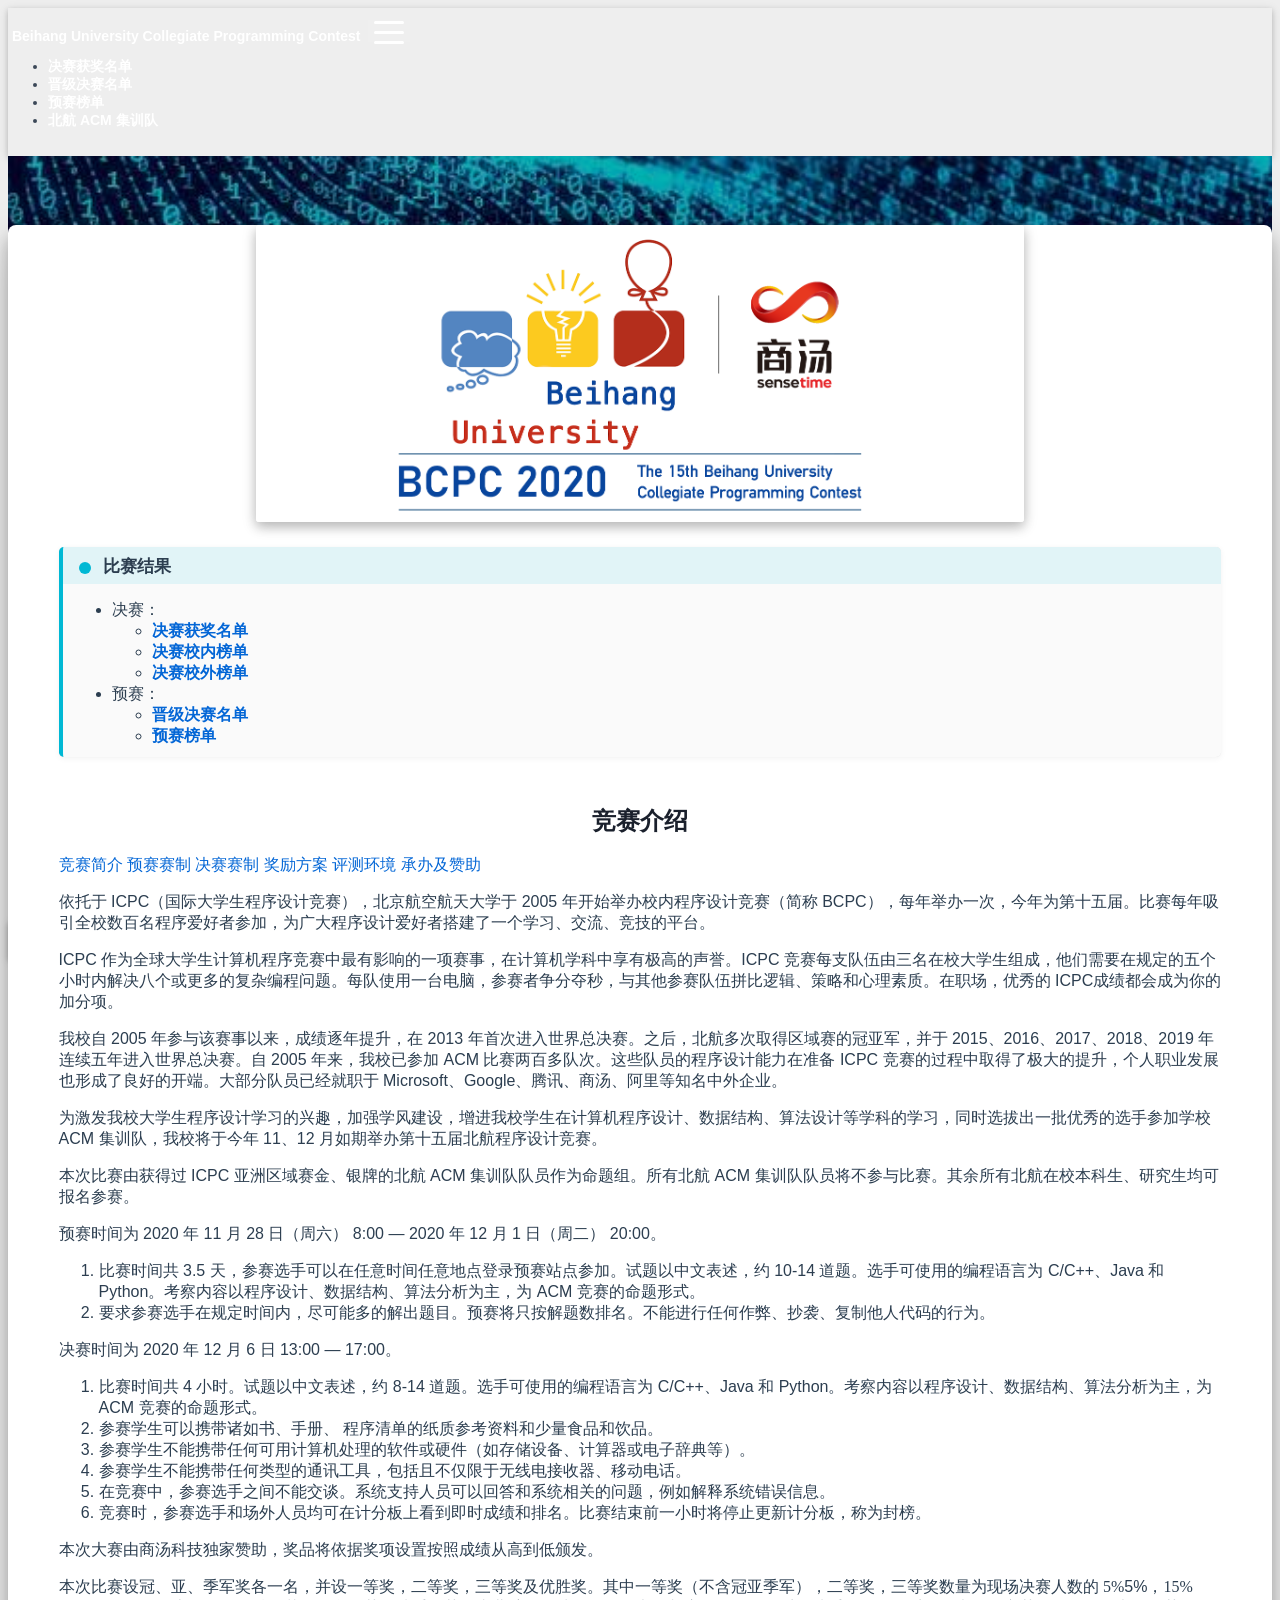
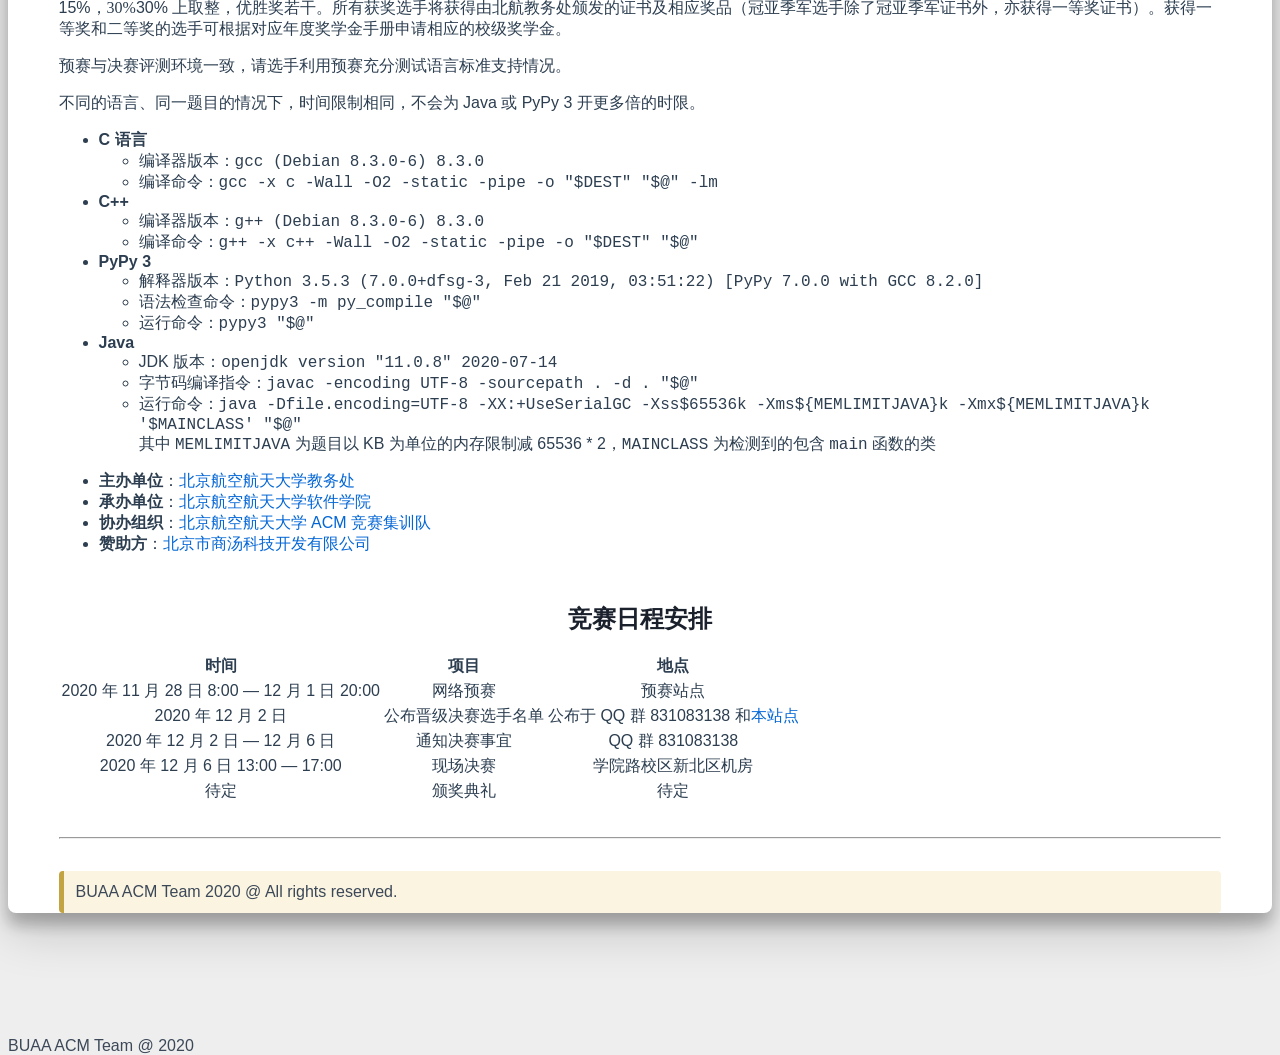
==== commit 72e57c29: "update" ====
--- a/index.html
+++ b/index.html
@@ -1,524 +1,513 @@
+
+
 <!DOCTYPE html>
-
-<html lang="en" ng-app="bcpc"><head><meta http-equiv="Content-Type" content="text/html; charset=UTF-8">
-    <meta charset="utf-8">
-    <meta http-equiv="X-UA-Compatible" content="IE=edge">
-    <meta name="viewport" content="width=device-width, initial-scale=1">
-    <meta name="description" content="BUAA,icpc">
-    <meta name="author" content="Thor">
-
-    <title>第十二届北航程序设计竞赛</title>
-    <!--Angular-->
-    <script src="//buaacoding.cn/bower_components/angular/angular.min.js"></script>
-    <script src="./app.js"></script>
-    <!-- Bootstrap core CSS -->
-    <link rel="stylesheet" href="//buaacoding.cn/bower_components/bootstrap/dist/css/bootstrap.min.css">
-    <!--<link rel="stylesheet" href="//buaacoding.cn/bower_components/bootstrap/dist/css/bootstrap-theme.min.css">-->
-
-    <!-- Animation CSS -->
-    <link rel="stylesheet" href="//buaacoding.cn/bower_components/animate.css/animate.min.css">
-    <link href="//buaacoding.cn/bower_components/font-awesome/css/font-awesome.min.css" rel="stylesheet">
-    <link href="//buaacoding.cn/bower_components/metisMenu/dist/metisMenu.min.css" rel="stylesheet">
-
-
-    <!-- Custom styles for this template -->
-    <link href="./style.css" rel="stylesheet">
-    <link href="./font.css?family=Open+Sans:300,400,600,700&lang=en" rel="stylesheet">
-    <style type="text/css">
-        body{
-            font-family: arial,  'Hiragino Sans GB', 'Microsoft Yahei', '微软雅黑', \5b8b\4f53, Tahoma, Arial, Helvetica, '宋体', STHeiti !important;
-        }
-        p{
-            font-size: 16px !important;
-        }
-        @media(max-width:800px){
-            .hide-mob{
-                display:none;
-            }
-        }
-        .landing-page .navbar-default .nav li a{
-            color:#000;
-        }
-
-        .landing-page .navbar-default .navbar-nav > .active > a:focus{
-            color:#1ab394;
-        }
-
-        .carousel-inner h1{
-            color:#555;
-        }
-
-
-        .carousel-inner h2{
-            color:#777;
-        }
-
-
-        .carousel-inner p{
-            color:#AAA;
-        }
-        .carousel-inner a{
-            color: #1ab394;
-        }
-
-        .main-head h2{
-            margin: 0;
-            font-size:22px;
-            letter-spacing: 1.7px;
-        }
-        .main-head h1{
-            letter-spacing: 1px;
-            margin-bottom: 10px;
-        }
-
-        .main-head p{
-            margin-top: 70px;
-        }
-
-        .main-head small{
-            color: #ddd;
-        }
-
-        tr:hover{
-            background-color: rgba(167, 232, 222, 0.09);
-        }
-
-        .modalbtn{
-            margin-right:10px
-        }
-
-        .day{
-            padding-left: 80px;
-            padding-right: 80px;
-            margin-bottom: 20px;
-        }
-
-        .day>h1{
-            text-align:center;
-        }
-
-        .detail {
-            text-align: center;
-            margin-bottom: 20px;
-        }
-
-        .detail>p {
-            text-align: left;
-        }
-
-        .sponser div {
-            margin-top: 5px;
-            margin-bottom: 5px;
-        }
-        .sponser{
-            margin-bottom: 20px;
-        }
-        .bg{
-            -moz-transform: rotate(180deg);
-            -webkit-transform: rotate(180deg);
-            -o-transform: rotate(180deg);
-            -ms-transform: rotate(180deg);
-            transform: rotate(180deg);
-        }
-
-        .invert{
-            filter: invert(1);
-            -webkit-filter: invert(1);
-            -moz-filter: invert(1);
-            -o-filter: invert(1);
-            -ms-filter: invert(1);
-        }
-    </style>
-    <style type="text/css"></style></head>
-<body id="page-top" class="landing-page  pace-done" ng-controller="bcpc.ctrl"><div class="pace  pace-inactive"><div class="pace-progress" data-progress-text="100%" data-progress="99" style="transform: translate3d(100%, 0px, 0px);">
-    <div class="pace-progress-inner"></div>
-</div>
-    <div class="pace-activity"></div></div>
-<div class="navbar-wrapper">
-    <nav class="navbar navbar-default navbar-fixed-top navbar-scroll" role="navigation">
-        <div class="container">
-            <div id="navbar" class="navbar-collapse collapse">
-                <ul class="nav navbar-nav navbar-right">
-                    <li class=""><a class="page-scroll" href="#page-top">主页</a></li>
-                    <li class="active"><a class="page-scroll" href="#about">竞赛简介</a></li>
-                    <li class="active"><a class="page-scroll" href="#service">日程安排</a></li>
+<html lang="zh-CN" >
+
+
+
+<head>
+  <meta charset="UTF-8">
+  <link rel="apple-touch-icon" sizes="76x76" href="favicon.jpg">
+  <link rel="icon" type="image/png" href="favicon.jpg">
+  <meta name="viewport"
+        content="width=device-width, initial-scale=1.0, maximum-scale=1.0, user-scalable=no, shrink-to-fit=no">
+  <meta http-equiv="x-ua-compatible" content="ie=edge">
+  
+  <meta name="theme-color" content="#2f4154">
+  <meta name="description" content="">
+  <meta name="author" content="BUAA ACM Team">
+  <meta name="keywords" content="ACM,ICPC,CCPC,BCPC,Programming">
+  <title>第十五届“商汤杯”北京航空航天大学程序设计竞赛 - Beihang University Collegiate Programming Contest - BUAA ACM Team</title>
+
+  <link  rel="stylesheet" href="https://cdn.staticfile.org/twitter-bootstrap/4.4.1/css/bootstrap.min.css" />
+
+
+  <link  rel="stylesheet" href="https://cdn.staticfile.org/github-markdown-css/4.0.0/github-markdown.min.css" />
+  <link  rel="stylesheet" href="hint.min.css" />
+
+  
+    
+    
+      
+      <link  rel="stylesheet" href="https://cdn.staticfile.org/highlight.js/10.0.0/styles/github-gist.min.css" />
+    
+  
+
+  
+
+
+<!-- 主题依赖的图标库，不要自行修改 -->
+
+<!--<link rel="stylesheet" href="//at.alicdn.com/t/font_1749284_ba1fz6golrf.css">
+
+
+
+<link rel="stylesheet" href="//at.alicdn.com/t/font_1736178_kmeydafke9r.css">-->
+
+
+<link  rel="stylesheet" href="main.css" />
+
+<!-- 自定义样式保持在最底部 -->
+
+
+  <script  src="utils.js" ></script>
+  <script  src="color-schema.js" ></script>
+<meta name="generator" content="Hexo 5.2.0"></head>
+
+
+<body>
+  <header style="height: 25vh;">
+    <nav id="navbar" class="navbar fixed-top  navbar-expand-lg navbar-dark scrolling-navbar">
+  <div class="container">
+    <a class="navbar-brand"
+       href="#">&nbsp;<strong>Beihang University Collegiate Programming Contest</strong>&nbsp;</a>
+
+    <button id="navbar-toggler-btn" class="navbar-toggler" type="button" data-toggle="collapse"
+            data-target="#navbarSupportedContent"
+            aria-controls="navbarSupportedContent" aria-expanded="false" aria-label="Toggle navigation">
+      <div class="animated-icon"><span></span><span></span><span></span></div>
+    </button>
+
+    <!-- Collapsible content -->
+    <div class="collapse navbar-collapse" id="navbarSupportedContent">
+      <ul class="navbar-nav ml-auto text-center">
+        <li class="nav-item">
+          <a class="nav-link" href="bcpc2020final/rewards.html"><strong>决赛获奖名单</strong></a>
+        </li>
+        <li class="nav-item">
+          <a class="nav-link" href="finalist"><strong>晋级决赛名单</strong></a>
+        </li>
+        <li class="nav-item">
+          <a class="nav-link" href="pre-scoreboard"><strong>预赛榜单</strong></a>
+        </li>
+        <li class="nav-item">
+          <a class="nav-link" href="https://buaaacm.com/"><strong>北航 ACM 集训队</strong></a>
+        </li>
+      </ul>
+    </div>
+  </div>
+</nav>
+
+    <div class="banner intro-2" id="background" parallax=true
+         style="background: url('background.jpg') no-repeat center center;
+           background-size: cover;">
+      <div class="full-bg-img">
+        <div class="mask flex-center" style="background-color: rgba(0, 0, 0, 0.3)">
+          <div class="container page-header text-center fade-in-up">
+            <span class="h2" id="subtitle">
+              
+                第十五届“商汤杯”北京航空航天大学程序设计竞赛
+              
+            </span>
+
+            
+              <div class="mt-3">
+  
+  
+</div>
+
+<div class="mt-1">
+  
+
+  
+
+  
+  
+</div>
+
+            
+          </div>
+
+          
+        </div>
+      </div>
+    </div>
+  </header>
+
+  <main>
+    
+      
+
+<div class="container-fluid">
+  <div class="row">
+    <div class="d-none d-lg-block col-lg-2"></div>
+    <div class="col-lg-8 nopadding-md">
+      <div class="container nopadding-md" id="board-ctn">
+        <div class="py-5" id="board">
+          <article class="post-content mx-auto" id="post">
+            <!-- SEO header -->
+            <h1 style="display: none">第十五届“商汤杯”北京航空航天大学程序设计竞赛</h1>
+            
+            <div class="markdown-body" id="post-body">
+              <p><img src="BCPClogo_2_new.png" alt="" /></p>
+
+<!--
+<div class="admonition error"><p class="admonition-title">注意！</p>
+    <h2 style="margin-top: 0;">具体时间待教务处确认，视情况比赛时间可能会有调整。</h2>
+    <strong style="display: block; width: 100%; text-align: center;">想要参加比赛的同学，请加入 QQ 群：831083138。欢迎各位同学参赛！</strong>
+</div>
+-->
+
+<div class="admonition info"><p class="admonition-title">比赛结果
+</p>
+
+<ul>
+<li>
+决赛：
+<ul>
+  <li>
+    <a href="bcpc2020final/rewards.html"><strong>决赛获奖名单</strong></a>
+  </li>
+  <li>
+    <a href="bcpc2020final/scoreboard.html"><strong>决赛校内榜单</strong></a>
+  </li>
+  <li>
+    <a href="bcpc2020final/scoreboard_extern.html"><strong>决赛校外榜单</strong></a>
+  </li>
+</ul>
+</li>
+<li>
+预赛：
+<ul>
+  <li>
+    <a href="finalist"><strong>晋级决赛名单</strong></a>
+  </li>
+  <li>
+    <a href="pre-scoreboard"><strong>预赛榜单</strong></a>
+  </li>
+</ul>
+</li>
+</ul>
+</div>
+<!--
+<div class="admonition info"><p class="admonition-title">奖品 idea 征集
+</p><p>有想要的奖品？来填写问卷 {TODO: 链接} 提供想要的奖品的信息吧，很有可能会成为正式赛时的奖品哦。</p>
+</div>
+-->
+<h1 id="竞赛介绍"><a class="markdownIt-Anchor" href="#竞赛介绍"></a>竞赛介绍</h1>
+<div class="row">
+<div class="col-md-3">
+    <div class="tabs-left nav flex-column nav-pills" id="v-pills-tab" role="tablist" aria-orientation="vertical">
+        <a class="nav-link" id="nav-tab0" data-toggle="pill" href="#tab0" role="tab" aria-controls="nav-tab0" aria-selected="false">竞赛简介</a>
+        <a class="nav-link" id="nav-tab1" data-toggle="pill" href="#tab1" role="tab" aria-controls="nav-tab1" aria-selected="false">预赛赛制</a>
+        <a class="nav-link active" id="nav-tab2" data-toggle="pill" href="#tab2" role="tab" aria-controls="nav-tab2" aria-selected="false">决赛赛制</a>
+        <a class="nav-link" id="nav-tab3" data-toggle="pill" href="#tab3" role="tab" aria-controls="nav-tab3" aria-selected="false">奖励方案</a>
+        <a class="nav-link" id="nav-tab-judgehost" data-toggle="pill" href="#tab-judgehost" role="tab" aria-controls="nav-tab-judgehost" aria-selected="false">评测环境</a>
+        <a class="nav-link" id="nav-tab4" data-toggle="pill" href="#tab4" role="tab" aria-controls="nav-tab4" aria-selected="true">承办及赞助</a>
+    </div>
+</div>
+<div class="col-md-9">
+    <div class="tab-content">
+        <div class="tab-pane card fade" id="tab0" role="tabpanel" aria-labelledby="nav-tab0">
+            <div class="card-body">
+                <p>
+                依托于 ICPC（国际大学生程序设计竞赛），北京航空航天大学于 2005 年开始举办校内程序设计竞赛（简称 BCPC），每年举办一次，今年为第十五届。比赛每年吸引全校数百名程序爱好者参加，为广大程序设计爱好者搭建了一个学习、交流、竞技的平台。
+                </p>
+                <p>
+                ICPC 作为全球大学生计算机程序竞赛中最有影响的一项赛事，在计算机学科中享有极高的声誉。ICPC 竞赛每支队伍由三名在校大学生组成，他们需要在规定的五个小时内解决八个或更多的复杂编程问题。每队使用一台电脑，参赛者争分夺秒，与其他参赛队伍拼比逻辑、策略和心理素质。在职场，优秀的 ICPC成绩都会成为你的加分项。
+                </p>
+                <p>
+                我校自 2005 年参与该赛事以来，成绩逐年提升，在 2013 年首次进入世界总决赛。之后，北航多次取得区域赛的冠亚军，并于 2015、2016、2017、2018、2019 年连续五年进入世界总决赛。自 2005 年来，我校已参加 ACM 比赛两百多队次。这些队员的程序设计能力在准备 ICPC 竞赛的过程中取得了极大的提升，个人职业发展也形成了良好的开端。大部分队员已经就职于 Microsoft、Google、腾讯、商汤、阿里等知名中外企业。
+                </p>
+                <p>
+                为激发我校大学生程序设计学习的兴趣，加强学风建设，增进我校学生在计算机程序设计、数据结构、算法设计等学科的学习，同时选拔出一批优秀的选手参加学校 ACM 集训队，我校将于今年 11、12 月如期举办第十五届北航程序设计竞赛。
+                </p>
+                <p>
+                本次比赛由获得过 ICPC 亚洲区域赛金、银牌的北航 ACM 集训队队员作为命题组。所有北航 ACM 集训队队员将不参与比赛。其余所有北航在校本科生、研究生均可报名参赛。
+                </p>
+            </div>
+        </div>
+        <div class="tab-pane card fade" id="tab1" role="tabpanel" aria-labelledby="nav-tab1">
+            <div class="card-body">
+                <p>
+            预赛时间为 2020 年 11 月 28 日（周六） 8:00 — 2020 年 12 月 1 日（周二） 20:00。
+                </p>
+                <ol>
+                    <li>比赛时间共 3.5 天，参赛选手可以在任意时间任意地点登录预赛站点参加。试题以中文表述，约 10-14 道题。选手可使用的编程语言为 C/C++、Java 和 Python。考察内容以程序设计、数据结构、算法分析为主，为 ACM 竞赛的命题形式。</li>
+                    <li>要求参赛选手在规定时间内，尽可能多的解出题目。预赛将只按解题数排名。不能进行任何作弊、抄袭、复制他人代码的行为。</li>
+                </ol>
+            </div>
+        </div>
+        <div class="tab-pane card fade active show" id="tab2" role="tabpanel" aria-labelledby="nav-tab2">
+        <div class="card-body">
+            <p>
+                决赛时间为 2020 年 12 月 6 日 13:00 — 17:00。
+            </p>
+            <ol>
+                <li>比赛时间共 4 小时。试题以中文表述，约 8-14 道题。选手可使用的编程语言为 C/C++、Java 和 Python。考察内容以程序设计、数据结构、算法分析为主，为 ACM 竞赛的命题形式。</li>
+                <li>参赛学生可以携带诸如书、手册、 程序清单的纸质参考资料和少量食品和饮品。</li>
+                <li>参赛学生不能携带任何可用计算机处理的软件或硬件（如存储设备、计算器或电子辞典等）。</li>
+                <li>参赛学生不能携带任何类型的通讯工具，包括且不仅限于无线电接收器、移动电话。</li>
+                <li>在竞赛中，参赛选手之间不能交谈。系统支持人员可以回答和系统相关的问题，例如解释系统错误信息。</li>
+                <li>竞赛时，参赛选手和场外人员均可在计分板上看到即时成绩和排名。比赛结束前一小时将停止更新计分板，称为封榜。</li>
+            </ol>
+        </div>
+    </div>
+    <div class="tab-pane card fade" id="tab3" role="tabpanel" aria-labelledby="nav-tab3">
+        <div class="card-body">
+            <p>
+                本次大赛由商汤科技独家赞助，奖品将依据奖项设置按照成绩从高到低颁发。
+            </p>
+            <p>
+                本次比赛设冠、亚、季军奖各一名，并设一等奖，二等奖，三等奖及优胜奖。其中一等奖（不含冠亚季军），二等奖，三等奖数量为现场决赛人数的 <span class="katex"><span class="katex-mathml"><math><semantics><mrow><mn>5</mn><mi mathvariant="normal">%</mi></mrow><annotation encoding="application/x-tex">5\%</annotation></semantics></math></span><span class="katex-html" aria-hidden="true"><span class="base"><span class="strut" style="height:0.80556em;vertical-align:-0.05556em;"></span><span class="mord">5</span><span class="mord">%</span></span></span></span>，<span class="katex"><span class="katex-mathml"><math><semantics><mrow><mn>15</mn><mi mathvariant="normal">%</mi></mrow><annotation encoding="application/x-tex">15\%</annotation></semantics></math></span><span class="katex-html" aria-hidden="true"><span class="base"><span class="strut" style="height:0.80556em;vertical-align:-0.05556em;"></span><span class="mord">15</span><span class="mord">%</span></span></span></span>，<span class="katex"><span class="katex-mathml"><math><semantics><mrow><mn>30</mn><mi mathvariant="normal">%</mi></mrow><annotation encoding="application/x-tex">30\%</annotation></semantics></math></span><span class="katex-html" aria-hidden="true"><span class="base"><span class="strut" style="height:0.80556em;vertical-align:-0.05556em;"></span><span class="mord">30</span><span class="mord">%</span></span></span></span> 上取整，优胜奖若干。所有获奖选手将获得由北航教务处颁发的证书及相应奖品（冠亚季军选手除了冠亚季军证书外，亦获得一等奖证书）。获得一等奖和二等奖的选手可根据对应年度奖学金手册申请相应的校级奖学金。
+            </p>
+        </div>
+    </div>
+    <div class="tab-pane card fade" id="tab-judgehost" role="tabpanel" aria-labelledby="nav-tab-judgehost">
+        <div class="card-body">
+            <p>预赛与决赛评测环境一致，请选手利用预赛充分测试语言标准支持情况。</p>
+            <p>不同的语言、同一题目的情况下，时间限制相同，不会为 Java 或 PyPy 3 开更多倍的时限。</p>
+            <ul>
+                <li>
+                    <strong>C 语言</strong>
+                    <ul>
+                        <li>编译器版本：<code>gcc (Debian 8.3.0-6) 8.3.0</code></li>
+                        <li>编译命令：<code>gcc -x c -Wall -O2 -static -pipe -o "$DEST" "$@" -lm</code></li>
+                    </ul>
+                </li>
+                <li>
+                    <strong>C++</strong>
+                    <ul>
+                        <li>编译器版本：<code>g++ (Debian 8.3.0-6) 8.3.0</code></li>
+                        <li>编译命令：<code>g++ -x c++ -Wall -O2 -static -pipe -o "$DEST" "$@"</code></li>
+                    </ul>
+                </li>
+                <li>
+                    <strong>PyPy 3</strong>
+                    <ul>
+                        <li>解释器版本：<code>Python 3.5.3 (7.0.0+dfsg-3, Feb 21 2019, 03:51:22)
+[PyPy 7.0.0 with GCC 8.2.0]</code></li>
+                        <li>语法检查命令：<code>pypy3 -m py_compile "$@"</code></li>
+                        <li>运行命令：<code>pypy3 "$@"</code></li>
+                    </ul>
+                </li>
+                <li>
+                    <strong>Java</strong>
+                    <ul>
+                        <li>JDK 版本：<code>openjdk version "11.0.8" 2020-07-14</code></li>
+                        <li>字节码编译指令：<code>javac -encoding UTF-8 -sourcepath . -d . "$@"</code></li>
+                        <li>运行命令：<code>java -Dfile.encoding=UTF-8 -XX:+UseSerialGC -Xss$65536k -Xms${MEMLIMITJAVA}k -Xmx${MEMLIMITJAVA}k '$MAINCLASS' "$@"</code><br>其中 <code>MEMLIMITJAVA</code> 为题目以 KB 为单位的内存限制减 65536 * 2，<code>MAINCLASS</code> 为检测到的包含 <code>main</code> 函数的类</li>
+                    </ul>
+                </li>
+            </ul>
+        </div>
+    </div>
+    <div class="tab-pane card fade" id="tab4" role="tabpanel" aria-labelledby="nav-tab4">
+        <div class="card-body">
+            <p>
+                <ul>
+                    <li><strong>主办单位</strong>：<a target="_blank" rel="noopener noreferrer" href="https://jiaowu.buaa.edu.cn">北京航空航天大学教务处</a></li>
+                    <li><strong>承办单位</strong>：<a target="_blank" rel="noopener noreferrer" href="https://soft.buaa.edu.cn">北京航空航天大学软件学院</a></li>
+                    <li><strong>协办组织</strong>：<a target="_blank" rel="noopener noreferrer" href="https://buaaacm.com">北京航空航天大学 ACM 竞赛集训队</a></li>
+                    <li><strong>赞助方</strong>：<a target="_blank" rel="noopener noreferrer" href="https://www.sensetime.com/">北京市商汤科技开发有限公司</a></li>
                 </ul>
+            </p>
+        </div>
+    </div>
+    </div>
+</div>
+</div>
+<h1 id="竞赛日程安排"><a class="markdownIt-Anchor" href="#竞赛日程安排"></a> 竞赛日程安排</h1>
+<table>
+<thead>
+<tr>
+<th style="text-align:center">时间</th>
+<th style="text-align:center">项目</th>
+<th style="text-align:center">地点</th>
+</tr>
+</thead>
+<tbody>
+<tr>
+<td style="text-align:center">2020 年 11 月 28 日 8:00 — 12 月 1 日 20:00</td>
+<td style="text-align:center">网络预赛</td>
+<td style="text-align:center">预赛站点</td>
+</tr>
+<tr>
+<td style="text-align:center">2020 年 12 月 2 日</td>
+<td style="text-align:center">公布晋级决赛选手名单</td>
+<td style="text-align:center">公布于 QQ 群 831083138 和<a href="#">本站点</a></td>
+</tr>
+<tr>
+<td style="text-align:center">2020 年 12 月 2 日 — 12 月 6 日</td>
+<td style="text-align:center">通知决赛事宜</td>
+<td style="text-align:center">QQ 群 831083138</td>
+</tr>
+<tr>
+<td style="text-align:center">2020 年 12 月 6 日 13:00 — 17:00</td>
+<td style="text-align:center">现场决赛</td>
+<td style="text-align:center">学院路校区新北区机房</td>
+</tr>
+<tr>
+<td style="text-align:center">待定</td>
+<td style="text-align:center">颁奖典礼</td>
+<td style="text-align:center">待定</td>
+</tr>
+</tbody>
+</table>
+
             </div>
-        </div>
-    </nav>
-</div>
-
-<div id="inSlider">
-    <div class="carousel-inner" role="listbox">
-        <div class="item active">
-            <div class="container">
-                <div class="carousel-caption main-head col-md-12">
-                    <div class="row">
-                        <div class="col-md-4">
-                            <div class="row text-center">
-                                <img src="./BCPC2016_logo.png" style="width:100%">
-                            </div>
-                        </div>
-                        <div class="col-md-8">
-
-                            <h1>第十二届北航程序设计竞赛&nbsp;&nbsp;&nbsp;<br></h1>
-                            <h2 class="hide-mob">The 12th Beihang University Collegiate Programming Contest
-                                <br></h2>
-
-                            <p class="hide-mob">依托于ACM国际大学生程序设计竞赛，北京航空航天大学于2005年开始举办校内程序设计竞赛（简称BCPC），每年举办一次，今年为第十二届。</p>
-
-                            <p class="hide-mob">
-                                <!--<x>-->
-                                    <!--<a ng-if="registered == false" style="color: #AB3C03" ng-click="register()">您尚未注册该项赛事(点击注册) </a>-->
-                                    <!--<a ng-if="registered == true" style="color: #AB3C03" href="/contest-ng/index.html#/123">你已经注册过了，去参赛吧 </a>-->
-                                    <!--<p ng-if="registered == 'waiting'" style="color: #AB3C03">等待服务器响应</p>-->
-                                <!--</x>-->
-                                <x>
-                                    <a ng-if="passed == false && !user" style="color: #AB3C03" href="/user/login">点我登录 </a>
-                                    <p ng-if="passed == false && user" style="color: #AB3C03" >您未晋级决赛 </p>
-                                    <div ng-if="passed == true && confirmed == false">
-                                        <p>恭喜您成功晋级决赛</p>
-                                        <label for="nickname" style="color:#000000;">真实姓名</label>
-                                        <input id="nickname" ng-model="form.nickname" style="color:#000000;">
-                                        <label for="student_id" style="color:#000000;">学号</label>
-                                        <input id="student_id" ng-model="form.student_id" style="color:#000000;">
-                                        <label for="phone" style="color:#000000;">手机</label>
-                                        <input id="phone" ng-model="form.phone" style="color:#000000;">
-                                        <button class="btn btn-success" ng-click="confirm()">我确定参加决赛</button>
-                                    </div>
-                                    <div id="double_check" class="modal fade" style="top:50px;" tabindex="-1" role="dialog" aria-labelledby="double_check_label" aria-hidden="true">
-                                        <div ng-if="passed == true && confirmed == false" class="modal-dialog">
-
-                                            <div class="modal-content">
-                                                <div class="modal-header">
-                                                    <button class="close" type="button" data-dismiss="modal" aria-label="Close">
-                                                        <span aria-hidden="true">x</span>
-                                                    </button>
-                                                    <h4 id="double_check_label" class="modal-title">确认报名参加？</h4>
-                                                </div>
-                                                <div class="modal-body">
-                                                    <p>
-                                                        <ol>
-                                                            <li>比赛时间共 4 小时。试题以中文表述，约 8~14 道题。选手可使用的编程语言包括C\C++和Java。考察内容以程序设计、数据结构、算法分析为主，为 ACM 竞赛的命题形式。</li>
-                                                            <li>参赛学生可以携带诸如书、手册、 程序清单等纸质参考资料和少量食品。</li>
-                                                            <li>参赛学生不能携带任何可用计算机处理的软件或数据（如存储设备、计算器或电子辞典等）。</li>
-                                                            <li>参赛学生不能携带任何类型的通讯工具，包括无线电接收器、移动电话。</li>
-                                                            <li>在竞赛中，参赛选手之间不能交谈。系统支持人员可以回答和系统相关的问题，例如解释系统错误信息。</li>
-                                                            <li>竞赛时，参赛选手和场外人员均可在计分板上看到即时成绩和排名。</li>
-                                                            <li><strong>注册要求真实姓名，学号，手机号码。</strong></li>
-                                                            <li><strong>决赛将在12月18日下午1点-5点在北航沙河校区实验楼7号楼进行</strong></li>
-                                                            <li><strong>决赛当天请提前20分钟携带有效证件入场</strong></li>
-                                                        </ol>
-                                                    </p>
-                                                </div>
-                                                <div class="modal-footer">
-                                                    <button class="btn btn-warning" type="button" data-dismiss="modal">
-                                                        取消
-                                                    </button>
-                                                    <button class="btn btn-success" ng-click="double_confirm()">确认</button>
-                                                </div>
-                                            </div>
-                                        </div>
-                                    </div>
-                                    <p ng-if="passed == true && confirmed == true" style="color: #AB3C03">您已确认参加决赛</p>
-                                    <p ng-if="passed == 'waiting'" style="color: #AB3C03">等待服务器响应</p>
-                                </x>
-                                <br>
-                                <x style="color: #aeaeae">相关链接：</x>&nbsp;&nbsp;
-                                <a href="https://www.buaa.edu.cn">北航官网</a>&nbsp;&nbsp;
-                                <a href="https://par.buaa.edu.cn/acm-icpc/p/trace/">北航ACM集训队</a>&nbsp;&nbsp;
-                                <a href="/index">比赛平台</a>&nbsp;&nbsp;
-                            </p>
-                        </div>
-
-                    </div>
-                </div>
-
-
+            <hr>
+            <div>
+              <div class="post-metas mb-3">
+                
+                
+              </div>
+              
+                <p class="note note-warning">BUAA ACM Team 2020 @ All rights reserved.</p>
+              
+              
             </div>
-            <!-- Set background for slide in css -->
-            <div class="bg header-back"><div class="ibg-bg" style="width: 1840px; height: 949px; transform: matrix(1, 0, 0, 1, 0, 0); transition: transform 100ms linear; background: #ffffff 50% 50% / cover no-repeat;"></div>
-            </div>
-        </div>
-    </div>
-</div>
-
-<section id="about" class="container">
-    <div class="row">
-        <div class="col-lg-12 text-center">
-            <div class="navy-line"></div>
-            <h1>竞赛简介</h1>
-            <!--<p>依托于ACM国际大学生程序设计竞赛，北京航空航天大学于2005年开始举办校内程序设计竞赛（简称BCPC），每年举办一次，今年为第十一届。<br>-->
-                <!--比赛每年吸引全校数百名程序爱好者参加，为广大程序设计爱好者搭建了一个学习、交流、竞技的平台。<br>-->
-                <!--为激发我校大学生程序设计学习的兴趣，加强学风建设，增进我校学生在计算机程序设计、数据结构、算法设计等学科的学习，同时选拔出一批优秀的选手参加学校ACM集训队，我校今年将在12月份如期举办第十一届北航程序设计竞赛。</p>-->
-            <p>本次比赛由所有获得过亚洲区域赛金、银牌的北航2016ACM集训队队员作为命题组，将不参与比赛。非北航ACM集训队的北航在校本科生研究生均可报名参赛，并且届时会邀请北航周边兄弟院校的同学同场竞技。</p>
-        </div>
-    </div>
-
-    <div class="row">
-        <div class="tabs-container">
-            <div class="tabs-left">
-                <ul class="nav nav-tabs">
-                    <li class="active"><a data-toggle="tab" href="#tab1" aria-expanded="true">竞赛赛制</a></li>
-                    <li class=""><a data-toggle="tab" href="#tab2" aria-expanded="false">竞赛规则</a></li>
-                    <li class=""><a data-toggle="tab" href="#tab3" aria-expanded="false">奖励方案</a></li>
-                    <li class=""><a data-toggle="tab" href="#tab4" aria-expanded="false">承办及赞助</a></li>
-                </ul>
-                <div class="tab-content ">
-                    <div id="tab1" class="tab-pane  active">
-                        <div class="panel-body">
-                            <p>比赛将分网络预赛与现场决赛两个阶段进行。<br>
-                                <strong>网络预赛</strong>：通过网络进行比赛，届时将在<a href="/index">平台</a>进行比赛，赛后根据比赛情况，选拔出约90名选手晋级现场决赛。<br>
-                                <strong>现场决赛</strong>：选手在机房现场进行比赛。
-                            </p>
-
-
-                        </div>
-                    </div>
-                    <div id="tab2" class="tab-pane">
-                        <div class="panel-body">
-                            <p>
-                                <strong>网络预赛</strong>
-                                <ol>
-                                    <li>比赛时间共 48小时，参赛选手以在任意时间任意地点登陆网站参加。试题以中文表述，约 10~14 道题。选手可使用的编程语言包括C\C++和Java。考察内容以程序设计、数据结构、算法分析为主，为 ACM 竞赛的命题形式。</li>
-                                    <li>要求参赛选手在规定时间内，尽可能多的解出题目。预赛将只按解题数排名。不能进行任何作弊、抄袭、复制他人代码的行为。</li>
-                                </ol>
-                            </p>
-                            <p>
-                                <strong>现场决赛</strong>
-                                <ol>
-                                    <li>比赛时间共 4 小时。试题以中文表述，约 8~14 道题。选手可使用的编程语言包括C\C++和Java。考察内容以程序设计、数据结构、算法分析为主，为 ACM 竞赛的命题形式。</li>
-                                    <li>参赛学生可以携带诸如书、手册、 程序清单等纸质参考资料和少量食品。</li>
-                                    <li>参赛学生不能携带任何可用计算机处理的软件或数据（如存储设备、计算器或电子辞典等）。</li>
-                                    <li>参赛学生不能携带任何类型的通讯工具，包括无线电接收器、移动电话。</li>
-                                    <li>在竞赛中，参赛选手之间不能交谈。系统支持人员可以回答和系统相关的问题，例如解释系统错误信息。</li>
-                                    <li>竞赛时，参赛选手和场外人员均可在计分板上看到即时成绩和排名。</li>
-                                </ol>
-                            </p>
-                        </div>
-                    </div>
-                    <div id="tab3" class="tab-pane">
-                        <div class="panel-body">
-                            <p>　　
-                                大赛设冠、亚、季军各1名，并设一等奖5名（包含冠亚季军），二等奖7名，三等奖9名。所有获奖选手将颁发北航教务处的证书及相应奖品。获得冠亚季军的选手可申请相应的校级奖学金。<br>
-                                <ol>
-                                    <li>一等奖为<strong>cherry机械键盘 价值500</strong></li>
-                                    <li>二等奖为<strong>罗技鼠标 价值300</strong></li>
-                                    <li>三等奖为<strong>小米充电宝2 价值100</strong></li>
-                                </ol>
-                            </p>
-                        </div>
-                    </div>
-                    <div id="tab4" class="tab-pane">
-                        <div class="panel-body">
-                            <p>
-                                <strong>主办</strong>：北京航空航天大学教务处<br>
-                                <strong>承办</strong>：北京航空航天大学软件学院<br>
-                                <strong>协办</strong>：北京航空航天大学ACM竞赛集训队<br>
-                            </p>
-                        </div>
-                    </div>
-                </div>
-
-            </div>
-
-
-        </div>
-    </div>
-
-</section>
-
-<section id="service" class="gray-section team">
-    <div class=" container">
-        <div class="row m-b-lg">
-            <div class="col-lg-12 text-center">
-                <div class="navy-line"></div>
-                <h1>日程表</h1>
-            </div>
-        </div>
-        <div class="day">
-            <!--<h1>参赛报名</h1>-->
-            <table class="table table-bordered">
-                <thead>
-                <tr>
-                    <th>时间</th>
-                    <th>活动</th>
-                    <th>地点</th>
-                    <th>备注</th>
-                </tr>
-                </thead>
-                <tbody>
-                <tr>
-                    <td>2016年11月20日0点--12月11日12点</td>
-                    <td>参赛报名</td>
-                    <td>本页</td>
-                    <td>无</td>
-                </tr>
-                <tr>
-                    <td>2016年12月10日12点--12日12点</td>
-                    <td>网络预赛</td>
-                    <td>比赛平台</td>
-                    <td>参赛队员</td>
-                </tr>
-                <tr>
-                    <td>2016年12月14日</td>
-                    <td>公布比赛晋级名单及比赛具体事宜</td>
-                    <td>本页</td>
-                    <td>无</td>
-                </tr>
-                <!--<tr>-->
-                    <!--<td>2016年12月18日&#45;&#45;19日</td>-->
-                    <!--<td>向现场赛选手通知比赛具体事宜</td>-->
-                    <!--<td>无</td>-->
-                    <!--<td>无</td>-->
-                <!--</tr>-->
-                <tr>
-                    <td>2016年12月18日13点--17点</td>
-                    <td>现场决赛</td>
-                    <td>沙河现场</td>
-                    <td>决赛队员</td>
-                </tr>
-                <tr>
-                    <td>2016年12月18日17点--18点</td>
-                    <td>颁奖典礼</td>
-                    <td>沙河现场</td>
-                    <td>决赛队员</td>
-                </tr>
-                </tbody>
-            </table>
-        </div>
-        <div class="detail text-center">
-            <p>本次比赛的地点是地点位于北航沙河校区实验7号楼6、7层。北航沙河校区在北京昌平沙河，可乘坐地铁昌平线到达沙河地铁站，转乘公交昌66到达沙河校区东门，我们将安排工作人员在东门等待大家光临。
-                祥见下面的参赛地图。
-            </p>
-            <div id="map" style="width:500px; height:300px; margin:0 auto;"></div>
-        </div>
-    </div>
-
-</section>
-
-
-<section id="contact" class="contact">
-    <div class="container">
-        <div class="row m-b-lg">
-            <div class="col-lg-12 text-center">
-                <div class="navy-line"></div>
-                <h1>
-                    <a ng-if="passed == false && !user" style="color: #AB3C03" href="/user/login">点我登录 </a>
-                    <a ng-if="passed == false && user" style="color: #AB3C03" >您未晋级决赛 </a>
-                    <a ng-if="passed == true && confirmed == false"> 请在上方确认参加决赛</a>
-                    <a ng-if="passed == true && confirmed == true"> 您已确定参加决赛</a>
-                    <a ng-if="passed == 'waiting'" style="color: #AB3C03">等待服务器响应</a>
-                    <!--<a ng-if="registered == false" style="color: #AB3C03" ng-click="register()">点击注册 </a>-->
-                    <!--<a ng-if="registered == true" style="color: #AB3C03" href="/contest-ng/index.html#/123">去参赛吧 </a>-->
-                    <!--<p ng-if="registered == 'waiting'" style="color: #AB3C03">等待服务器响应</p>-->
-                </h1>
-
-            </div>
-        </div>
-        <div class="row">
-            <div class="col-lg-8 col-lg-offset-2 text-center m-t-lg m-b-lg">
-                <p><strong>© 2016&nbsp;北航ACM集训队</strong></p>
-                <p><small>powered by Liang Mingyang, hire and contact please mail <a href="mailto:lmysoar@hotmail">lmysoar@hotmail.com</a></small></p>
-            </div>
-        </div>
-    </div>
-</section>
-
-<!-- Mainly scripts -->
-
-
-<script src="//buaacoding.cn/bower_components/jquery/dist/jquery.min.js"></script>
-<script src="//buaacoding.cn/bower_components/bootstrap/dist/js/bootstrap.min.js"></script>
-<script src="//buaacoding.cn/bower_components/metisMenu/dist/metisMenu.min.js"></script>
-<!--<script src="//buaacoding.cn/bower_components/inspinia/assets/js/inspinia.js"></script>-->
-<script src="//buaacoding.cn/bower_components/wow/dist/wow.min.js"></script>
-
-
-
-<script>
-
+
+            
+          </article>
+        </div>
+      </div>
+    </div>
+    
+      <div class="d-none d-lg-block col-lg-2 toc-container" id="toc-ctn">
+        <div id="toc">
+  <p class="toc-header"><i class="iconfont icon-list"></i>&nbsp;目录</p>
+  <div id="tocbot"></div>
+</div>
+
+      </div>
+    
+  </div>
+</div>
+
+<!-- Custom -->
+
+
+    
+  </main>
+
+  
+    <a id="scroll-top-button" href="#" role="button">
+      <i class="iconfont icon-arrowup" aria-hidden="true"></i>
+    </a>
+  
+
+  
+
+  
+
+  <footer class="text-center mt-5 py-3">
+  <div class="footer-content">
+     <a href="https://buaaacm.com" target="_blank" rel="nofollow noopener"><span>BUAA ACM Team @ 2020</span></a> 
+  </div>
+  
+
+  
+
+  
+</footer>
+
+<!-- SCRIPTS -->
+<script  src="https://cdn.staticfile.org/jquery/3.4.1/jquery.min.js" ></script>
+<script  src="https://cdn.staticfile.org/twitter-bootstrap/4.4.1/js/bootstrap.min.js" ></script>
+<script  src="debouncer.js" ></script>
+<script  src="main.js" ></script>
+
+<!-- Plugins -->
+
+
+
+
+  
+
+
+
+  <script defer src="https://cdn.staticfile.org/clipboard.js/2.0.6/clipboard.min.js" ></script>
+  <script  src="clipboard-use.js" ></script>
+
+
+
+
+
+
+
+  <script  src="https://cdn.staticfile.org/tocbot/4.11.1/tocbot.min.js" ></script>
+  <script>
     $(document).ready(function () {
-
-        $('body').scrollspy({
-            target: '.navbar-fixed-top',
-            offset: 80
-        });
-
-        // Page scrolling feature
-        $('a.page-scroll').bind('click', function(event) {
-            var link = $(this);
-            $('html, body').stop().animate({
-                scrollTop: $(link.attr('href')).offset().top - 50
-            }, 500);
-            event.preventDefault();
-        });
-
-//        $(".bg").interactive_bg({
-//            strength: 20,
-//            scale: 1,
-//            animationSpeed: "100ms",
-//            contain: false,
-//            wrapContent: false
-//        });
-
-        $(window).resize(function() {
-            $(".bg > .ibg-bg").css({
-                width: $(window).outerWidth(),
-                height: $(window).outerHeight()
-            })
-        });
+      var boardCtn = $('#board-ctn');
+      var boardTop = boardCtn.offset().top;
+
+      tocbot.init({
+        tocSelector: '#tocbot',
+        contentSelector: '#post-body',
+        headingSelector: 'h1,h2,h3,h4,h5,h6',
+        linkClass: 'tocbot-link',
+        activeLinkClass: 'tocbot-active-link',
+        listClass: 'tocbot-list',
+        isCollapsedClass: 'tocbot-is-collapsed',
+        collapsibleClass: 'tocbot-is-collapsible',
+        collapseDepth: 0,
+        scrollSmooth: true,
+        headingsOffset: -boardTop
+      });
+      if ($('.toc-list-item').length > 0) {
+        $('#toc').css('visibility', 'visible');
+      }
     });
-
-    var cbpAnimatedHeader = (function() {
-        var docElem = document.documentElement,
-                header = document.querySelector( '.navbar-default' ),
-                didScroll = false,
-                changeHeaderOn = 200;
-        function init() {
-            window.addEventListener( 'scroll', function( event ) {
-                if( !didScroll ) {
-                    didScroll = true;
-                    setTimeout( scrollPage, 250 );
-                }
-            }, false );
-        }
-        function scrollPage() {
-            var sy = scrollY();
-            if ( sy >= changeHeaderOn ) {
-                $(header).addClass('navbar-scroll')
-            }
-            else {
-                $(header).removeClass('navbar-scroll')
-            }
-            didScroll = false;
-        }
-        function scrollY() {
-            return window.pageYOffset || docElem.scrollTop;
-        }
-        init();
-
-    })();
-
-    // Activate WOW.js plugin for animation on scrol
-    new WOW().init();
-
-
-</script>
-<script type="text/javascript" src="//webapi.amap.com/maps?v=1.3&key=da72d96af813df0152801146d36d1786"></script>
-<script>
-    var map = new AMap.Map("map", {
-        resizeEnable: true,
-        center: [116.2696010126, 40.1523057734],
-        zoom:18
-    });
-    var marker = new AMap.Marker({
-        position: map.getCenter(),
-        draggable: true,
-        cursor: 'move',
-        raiseOnDrag: true
-    });
-    marker.setMap(map);
-</script>
+  </script>
+
+
+
+
+
+  <script  src="https://cdn.staticfile.org/anchor-js/4.2.2/anchor.min.js" ></script>
+  <script>
+    anchors.options = {
+      placement: "right",
+      visible: "hover",
+      
+    };
+    var el = "h1,h2,h3,h4,h5,h6".split(",");
+    var res = [];
+    for (item of el) {
+      res.push(".markdown-body > " + item)
+    }
+    anchors.add(res.join(", "))
+  </script>
+
+
+
+
+
+  <script  src="https://cdn.staticfile.org/fancybox/3.5.7/jquery.fancybox.min.js" ></script>
+  <link  rel="stylesheet" href="https://cdn.staticfile.org/fancybox/3.5.7/jquery.fancybox.min.css" />
+
+  <script>
+    $('#post img:not(.no-zoom img, img[no-zoom]), img[zoom]').each(
+      function () {
+        var element = document.createElement('a');
+        $(element).attr('data-fancybox', 'images');
+        $(element).attr('href', $(this).attr('src'));
+        $(this).wrap(element);
+      }
+    );
+  </script>
+
+
+
+
+
+  
+
+  
+    <!-- KaTeX -->
+    <link  rel="stylesheet" href="https://cdn.staticfile.org/KaTeX/0.11.1/katex.min.css" />
+  
+
+
+
+
+
+
+
+
+
+
+
 </body>
-</html>+</html>
--- a/hint.min.css
+++ b/hint.min.css
@@ -0,0 +1,5 @@
+/*! Hint.css - v2.6.0 - 2019-04-27
+* http://kushagragour.in/lab/hint/
+* Copyright (c) 2019 Kushagra Gour */
+
+[class*=hint--]{position:relative;display:inline-block}[class*=hint--]:after,[class*=hint--]:before{position:absolute;-webkit-transform:translate3d(0,0,0);-moz-transform:translate3d(0,0,0);transform:translate3d(0,0,0);visibility:hidden;opacity:0;z-index:1000000;pointer-events:none;-webkit-transition:.3s ease;-moz-transition:.3s ease;transition:.3s ease;-webkit-transition-delay:0s;-moz-transition-delay:0s;transition-delay:0s}[class*=hint--]:hover:after,[class*=hint--]:hover:before{visibility:visible;opacity:1;-webkit-transition-delay:.1s;-moz-transition-delay:.1s;transition-delay:.1s}[class*=hint--]:before{content:'';position:absolute;background:0 0;border:6px solid transparent;z-index:1000001}[class*=hint--]:after{background:#383838;color:#fff;padding:8px 10px;font-size:12px;font-family:"Helvetica Neue",Helvetica,Arial,sans-serif;line-height:12px;white-space:nowrap;text-shadow:0 -1px 0 #000;box-shadow:4px 4px 8px rgba(0,0,0,.3)}[class*=hint--][aria-label]:after{content:attr(aria-label)}[class*=hint--][data-hint]:after{content:attr(data-hint)}[aria-label='']:after,[aria-label='']:before,[data-hint='']:after,[data-hint='']:before{display:none!important}.hint--top-left:before,.hint--top-right:before,.hint--top:before{border-top-color:#383838}.hint--bottom-left:before,.hint--bottom-right:before,.hint--bottom:before{border-bottom-color:#383838}.hint--top:after,.hint--top:before{bottom:100%;left:50%}.hint--top:before{margin-bottom:-11px;left:calc(50% - 6px)}.hint--top:after{-webkit-transform:translateX(-50%);-moz-transform:translateX(-50%);transform:translateX(-50%)}.hint--top:hover:before{-webkit-transform:translateY(-8px);-moz-transform:translateY(-8px);transform:translateY(-8px)}.hint--top:hover:after{-webkit-transform:translateX(-50%) translateY(-8px);-moz-transform:translateX(-50%) translateY(-8px);transform:translateX(-50%) translateY(-8px)}.hint--bottom:after,.hint--bottom:before{top:100%;left:50%}.hint--bottom:before{margin-top:-11px;left:calc(50% - 6px)}.hint--bottom:after{-webkit-transform:translateX(-50%);-moz-transform:translateX(-50%);transform:translateX(-50%)}.hint--bottom:hover:before{-webkit-transform:translateY(8px);-moz-transform:translateY(8px);transform:translateY(8px)}.hint--bottom:hover:after{-webkit-transform:translateX(-50%) translateY(8px);-moz-transform:translateX(-50%) translateY(8px);transform:translateX(-50%) translateY(8px)}.hint--right:before{border-right-color:#383838;margin-left:-11px;margin-bottom:-6px}.hint--right:after{margin-bottom:-14px}.hint--right:after,.hint--right:before{left:100%;bottom:50%}.hint--right:hover:after,.hint--right:hover:before{-webkit-transform:translateX(8px);-moz-transform:translateX(8px);transform:translateX(8px)}.hint--left:before{border-left-color:#383838;margin-right:-11px;margin-bottom:-6px}.hint--left:after{margin-bottom:-14px}.hint--left:after,.hint--left:before{right:100%;bottom:50%}.hint--left:hover:after,.hint--left:hover:before{-webkit-transform:translateX(-8px);-moz-transform:translateX(-8px);transform:translateX(-8px)}.hint--top-left:after,.hint--top-left:before{bottom:100%;left:50%}.hint--top-left:before{margin-bottom:-11px;left:calc(50% - 6px)}.hint--top-left:after{-webkit-transform:translateX(-100%);-moz-transform:translateX(-100%);transform:translateX(-100%);margin-left:12px}.hint--top-left:hover:before{-webkit-transform:translateY(-8px);-moz-transform:translateY(-8px);transform:translateY(-8px)}.hint--top-left:hover:after{-webkit-transform:translateX(-100%) translateY(-8px);-moz-transform:translateX(-100%) translateY(-8px);transform:translateX(-100%) translateY(-8px)}.hint--top-right:after,.hint--top-right:before{bottom:100%;left:50%}.hint--top-right:before{margin-bottom:-11px;left:calc(50% - 6px)}.hint--top-right:after{-webkit-transform:translateX(0);-moz-transform:translateX(0);transform:translateX(0);margin-left:-12px}.hint--top-right:hover:after,.hint--top-right:hover:before{-webkit-transform:translateY(-8px);-moz-transform:translateY(-8px);transform:translateY(-8px)}.hint--bottom-left:after,.hint--bottom-left:before{top:100%;left:50%}.hint--bottom-left:before{margin-top:-11px;left:calc(50% - 6px)}.hint--bottom-left:after{-webkit-transform:translateX(-100%);-moz-transform:translateX(-100%);transform:translateX(-100%);margin-left:12px}.hint--bottom-left:hover:before{-webkit-transform:translateY(8px);-moz-transform:translateY(8px);transform:translateY(8px)}.hint--bottom-left:hover:after{-webkit-transform:translateX(-100%) translateY(8px);-moz-transform:translateX(-100%) translateY(8px);transform:translateX(-100%) translateY(8px)}.hint--bottom-right:after,.hint--bottom-right:before{top:100%;left:50%}.hint--bottom-right:before{margin-top:-11px;left:calc(50% - 6px)}.hint--bottom-right:after{-webkit-transform:translateX(0);-moz-transform:translateX(0);transform:translateX(0);margin-left:-12px}.hint--bottom-right:hover:after,.hint--bottom-right:hover:before{-webkit-transform:translateY(8px);-moz-transform:translateY(8px);transform:translateY(8px)}.hint--large:after,.hint--medium:after,.hint--small:after{white-space:normal;line-height:1.4em;word-wrap:break-word}.hint--small:after{width:80px}.hint--medium:after{width:150px}.hint--large:after{width:300px}.hint--error:after{background-color:#b34e4d;text-shadow:0 -1px 0 #592726}.hint--error.hint--top-left:before,.hint--error.hint--top-right:before,.hint--error.hint--top:before{border-top-color:#b34e4d}.hint--error.hint--bottom-left:before,.hint--error.hint--bottom-right:before,.hint--error.hint--bottom:before{border-bottom-color:#b34e4d}.hint--error.hint--left:before{border-left-color:#b34e4d}.hint--error.hint--right:before{border-right-color:#b34e4d}.hint--warning:after{background-color:#c09854;text-shadow:0 -1px 0 #6c5328}.hint--warning.hint--top-left:before,.hint--warning.hint--top-right:before,.hint--warning.hint--top:before{border-top-color:#c09854}.hint--warning.hint--bottom-left:before,.hint--warning.hint--bottom-right:before,.hint--warning.hint--bottom:before{border-bottom-color:#c09854}.hint--warning.hint--left:before{border-left-color:#c09854}.hint--warning.hint--right:before{border-right-color:#c09854}.hint--info:after{background-color:#3986ac;text-shadow:0 -1px 0 #1a3c4d}.hint--info.hint--top-left:before,.hint--info.hint--top-right:before,.hint--info.hint--top:before{border-top-color:#3986ac}.hint--info.hint--bottom-left:before,.hint--info.hint--bottom-right:before,.hint--info.hint--bottom:before{border-bottom-color:#3986ac}.hint--info.hint--left:before{border-left-color:#3986ac}.hint--info.hint--right:before{border-right-color:#3986ac}.hint--success:after{background-color:#458746;text-shadow:0 -1px 0 #1a321a}.hint--success.hint--top-left:before,.hint--success.hint--top-right:before,.hint--success.hint--top:before{border-top-color:#458746}.hint--success.hint--bottom-left:before,.hint--success.hint--bottom-right:before,.hint--success.hint--bottom:before{border-bottom-color:#458746}.hint--success.hint--left:before{border-left-color:#458746}.hint--success.hint--right:before{border-right-color:#458746}.hint--always:after,.hint--always:before{opacity:1;visibility:visible}.hint--always.hint--top:before{-webkit-transform:translateY(-8px);-moz-transform:translateY(-8px);transform:translateY(-8px)}.hint--always.hint--top:after{-webkit-transform:translateX(-50%) translateY(-8px);-moz-transform:translateX(-50%) translateY(-8px);transform:translateX(-50%) translateY(-8px)}.hint--always.hint--top-left:before{-webkit-transform:translateY(-8px);-moz-transform:translateY(-8px);transform:translateY(-8px)}.hint--always.hint--top-left:after{-webkit-transform:translateX(-100%) translateY(-8px);-moz-transform:translateX(-100%) translateY(-8px);transform:translateX(-100%) translateY(-8px)}.hint--always.hint--top-right:after,.hint--always.hint--top-right:before{-webkit-transform:translateY(-8px);-moz-transform:translateY(-8px);transform:translateY(-8px)}.hint--always.hint--bottom:before{-webkit-transform:translateY(8px);-moz-transform:translateY(8px);transform:translateY(8px)}.hint--always.hint--bottom:after{-webkit-transform:translateX(-50%) translateY(8px);-moz-transform:translateX(-50%) translateY(8px);transform:translateX(-50%) translateY(8px)}.hint--always.hint--bottom-left:before{-webkit-transform:translateY(8px);-moz-transform:translateY(8px);transform:translateY(8px)}.hint--always.hint--bottom-left:after{-webkit-transform:translateX(-100%) translateY(8px);-moz-transform:translateX(-100%) translateY(8px);transform:translateX(-100%) translateY(8px)}.hint--always.hint--bottom-right:after,.hint--always.hint--bottom-right:before{-webkit-transform:translateY(8px);-moz-transform:translateY(8px);transform:translateY(8px)}.hint--always.hint--left:after,.hint--always.hint--left:before{-webkit-transform:translateX(-8px);-moz-transform:translateX(-8px);transform:translateX(-8px)}.hint--always.hint--right:after,.hint--always.hint--right:before{-webkit-transform:translateX(8px);-moz-transform:translateX(8px);transform:translateX(8px)}.hint--rounded:after{border-radius:4px}.hint--no-animate:after,.hint--no-animate:before{-webkit-transition-duration:0s;-moz-transition-duration:0s;transition-duration:0s}.hint--bounce:after,.hint--bounce:before{-webkit-transition:opacity .3s ease,visibility .3s ease,-webkit-transform .3s cubic-bezier(.71,1.7,.77,1.24);-moz-transition:opacity .3s ease,visibility .3s ease,-moz-transform .3s cubic-bezier(.71,1.7,.77,1.24);transition:opacity .3s ease,visibility .3s ease,transform .3s cubic-bezier(.71,1.7,.77,1.24)}.hint--no-shadow:after,.hint--no-shadow:before{text-shadow:initial;box-shadow:initial}
--- a/main.css
+++ b/main.css
@@ -0,0 +1,1841 @@
+.banner {
+  height: 100%;
+  position: relative;
+  overflow: hidden;
+  cursor: default;
+  overflow-wrap: break-word;
+}
+.banner .mask {
+  position: absolute;
+  width: 100%;
+  height: 100%;
+  background-color: rgba(0,0,0,0.3);
+}
+.banner .page-header {
+  color: #fff;
+}
+.banner[parallax="true"] {
+  will-change: transform;
+  -webkit-transform-style: preserve-3d;
+  -webkit-backface-visibility: hidden;
+}
+#board {
+  position: relative;
+  margin-top: -2rem;
+  background-color: var(--board-bg-color);
+  transition: background-color 0.2s ease-in-out;
+  border-radius: 0.5rem;
+  z-index: 3;
+  -webkit-box-shadow: 0 12px 15px 0 rgba(0,0,0,0.24), 0 17px 50px 0 rgba(0,0,0,0.19);
+  box-shadow: 0 12px 15px 0 rgba(0,0,0,0.24), 0 17px 50px 0 rgba(0,0,0,0.19);
+}
+.copy-btn {
+  display: inline-block;
+  cursor: pointer;
+  border-radius: 0.1rem;
+  border: none;
+  background-color: transparent;
+  -webkit-user-select: none;
+  -moz-user-select: none;
+  -ms-user-select: none;
+  user-select: none;
+  -webkit-appearance: none;
+  font-size: 0.75rem;
+  line-height: 1;
+  font-weight: bold;
+  outline: none;
+  -webkit-transition: opacity 0.2s ease-in-out;
+  -o-transition: opacity 0.2s ease-in-out;
+  transition: opacity 0.2s ease-in-out;
+  padding: 0.25rem;
+  position: absolute;
+  right: 0.5rem;
+  top: 0.25rem;
+  opacity: 0;
+}
+.copy-btn > i {
+  font-size: 0.75rem;
+  font-weight: 400;
+}
+.copy-btn > span {
+  margin-left: 5px;
+}
+.copy-btn-dark {
+  color: #6a737d;
+}
+.copy-btn-light {
+  color: #bababa;
+}
+.markdown-body pre:hover > .copy-btn {
+  opacity: 0.9;
+}
+.markdown-body pre:hover > .copy-btn,
+.markdown-body pre:not(:hover) > .copy-btn {
+  outline: none;
+}
+footer > div:not(:first-child) {
+  margin: 0.25rem 0;
+  font-size: 0.85rem;
+}
+.statistics > span:last-child {
+  margin: 0 0.35rem;
+}
+a.beian-police {
+  position: relative;
+  overflow: hidden;
+  display: inline-flex;
+  align-items: center;
+  justify-content: center;
+}
+a.beian-police img {
+  margin: 0 3px;
+  width: 18px;
+  height: 18px;
+}
+@media (max-width: 320px) {
+  a.beian-police span.beian-police-sep {
+    display: none;
+  }
+}
+sup > a::before,
+.footnote-text::before {
+  display: block;
+  content: "";
+  margin-top: -5rem;
+  height: 5rem;
+  width: 1px;
+  visibility: hidden;
+}
+sup > a::before,
+.footnote-text::before {
+  display: inline-block;
+}
+.footnote-item::before {
+  display: block;
+  content: "";
+  margin-top: -5rem;
+  height: 5rem;
+  width: 1px;
+  visibility: hidden;
+}
+.footnote-list ol {
+  list-style-type: none;
+  counter-reset: sectioncounter;
+  padding-left: 0.5rem;
+  font-size: 0.95rem;
+}
+.footnote-list ol li:before {
+  font-family: "Helvetica Neue", monospace, "Monaco";
+  content: "[" counter(sectioncounter) "]";
+  counter-increment: sectioncounter;
+}
+.footnote-list ol li+li {
+  margin-top: 0.5rem;
+}
+.footnote-text {
+  padding-left: 0.5em;
+}
+@media (max-width: 767px) {
+  header .h2 {
+    font-size: 1.5rem;
+  }
+}
+.qr-trigger {
+  cursor: pointer;
+  position: relative;
+}
+.qr-trigger:hover .qr-img {
+  display: block;
+  transition: all 0.3s;
+}
+.qr-img {
+  max-width: 12rem;
+  position: absolute;
+  right: -5.25rem;
+  z-index: 99;
+  display: none;
+  box-shadow: 0 0 20px -5px rgba(158,158,158,0.2);
+  border-radius: 0.2rem;
+}
+.scroll-down-bar {
+  position: absolute;
+  width: 100%;
+  height: 6rem;
+  text-align: center;
+  cursor: pointer;
+  bottom: 0;
+}
+.scroll-down-bar i {
+  font-size: 2rem;
+  font-weight: bold;
+  display: inline-block;
+  position: relative;
+  padding-top: 2rem;
+  color: #fff;
+  -webkit-transform: translateZ(0);
+  -moz-transform: translateZ(0);
+  -ms-transform: translateZ(0);
+  -o-transform: translateZ(0);
+  transform: translateZ(0);
+  -webkit-animation: scroll-down 1.5s infinite;
+  animation: scroll-down 1.5s infinite;
+}
+#scroll-top-button {
+  position: fixed;
+  background: var(--board-bg-color);
+  transition: background-color 0.2s ease-in-out, bottom 0.3s ease;
+  border-radius: 4px;
+  min-width: 40px;
+  min-height: 40px;
+  bottom: -60px;
+  outline: none;
+  display: flex;
+  display: -webkit-flex;
+  align-items: center;
+  -webkit-box-shadow: 0 2px 5px 0 rgba(0,0,0,0.16), 0 2px 10px 0 rgba(0,0,0,0.12);
+  box-shadow: 0 2px 5px 0 rgba(0,0,0,0.16), 0 2px 10px 0 rgba(0,0,0,0.12);
+}
+#scroll-top-button i {
+  font-size: 1.75rem;
+  margin: auto;
+  color: var(--sec-text-color);
+}
+#scroll-top-button:hover i,
+#scroll-top-button:active i {
+  -webkit-animation-name: scroll-top;
+  animation-name: scroll-top;
+  -webkit-animation-duration: 1s;
+  animation-duration: 1s;
+  -webkit-animation-delay: 0.1s;
+  animation-delay: 0.1s;
+  -webkit-animation-timing-function: ease-in-out;
+  animation-timing-function: ease-in-out;
+  -webkit-animation-iteration-count: infinite;
+  animation-iteration-count: infinite;
+  -webkit-animation-fill-mode: forwards;
+  animation-fill-mode: forwards;
+  -webkit-animation-direction: alternate;
+  animation-direction: alternate;
+}
+#local-search-result .search-list-title {
+  border-left: 3px solid #0d47a1;
+}
+#local-search-result .search-list-content {
+  padding: 0 1.25rem;
+}
+#local-search-result .search-word {
+  color: #ff4500;
+}
+html,
+body {
+  font-size: 16px;
+  font-family: "SF Pro SC", "SF Pro Text", "SF Pro Icons", PingFang SC, Lantinghei SC, Microsoft Yahei, Hiragino Sans GB, Microsoft Sans Serif, WenQuanYi Micro Hei, sans-serif;
+}
+html,
+body,
+header {
+  height: 100%;
+  overflow-wrap: break-word;
+}
+body {
+  transition: color 0.2s ease-in-out, background-color 0.2s ease-in-out;
+  background-color: var(--body-bg-color);
+  color: var(--text-color);
+}
+body a {
+  color: var(--text-color);
+  text-decoration: none;
+  cursor: pointer;
+  transition: color 0.2s ease-in-out, background-color 0.2s ease-in-out;
+}
+body a:hover {
+  color: var(--link-hover-color);
+  text-decoration: none;
+  transition: color 0.2s ease-in-out, background-color 0.2s ease-in-out;
+}
+img[srcset] {
+  object-fit: cover;
+}
+*[align="left"] {
+  text-align: left;
+}
+*[align="center"] {
+  text-align: center;
+}
+*[align="right"] {
+  text-align: right;
+}
+:root {
+  --color-mode: 'light';
+  --body-bg-color: #eee;
+  --board-bg-color: #fff;
+  --text-color: #3c4858;
+  --sec-text-color: #718096;
+  --post-text-color: #2c3e50;
+  --post-heading-color: #1a202c;
+  --post-link-color: #0366d6;
+  --link-hover-color: #30a9de;
+  --link-hover-bg-color: #f8f9fa;
+  --navbar-bg-color: #2f4154;
+  --navbar-text-color: #fff;
+}
+@media (prefers-color-scheme: dark) {
+  :root {
+    --color-mode: 'dark';
+  }
+  :root:not([data-user-color-scheme]) {
+    --body-bg-color: #181c27;
+    --board-bg-color: #252d38;
+    --text-color: #c4c6c9;
+    --sec-text-color: #a7a9ad;
+    --post-text-color: #c4c6c9;
+    --post-heading-color: #c4c6c9;
+    --post-link-color: #1589e9;
+    --link-hover-color: #30a9de;
+    --link-hover-bg-color: #364151;
+    --navbar-bg-color: #1f3144;
+    --navbar-text-color: #d0d0d0;
+  }
+  :root:not([data-user-color-scheme]) img,
+  :root:not([data-user-color-scheme]) .note,
+  :root:not([data-user-color-scheme]) .label {
+    -webkit-filter: brightness(0.9);
+    filter: brightness(0.9);
+    transition: filter 0.2s ease-in-out;
+  }
+  :root:not([data-user-color-scheme]) .page-header {
+    color: #ddd;
+    transition: color 0.2s ease-in-out;
+  }
+  :root:not([data-user-color-scheme]) .markdown-body :not(pre) > code {
+    background-color: rgba(62,75,94,0.35);
+    transition: background-color 0.2s ease-in-out;
+  }
+  :root:not([data-user-color-scheme]) .markdown-body h1,
+  :root:not([data-user-color-scheme]) .markdown-body h2 {
+    border-bottom-color: #435266;
+    transition: border-bottom-color 0.2s ease-in-out;
+  }
+  :root:not([data-user-color-scheme]) .markdown-body h1,
+  :root:not([data-user-color-scheme]) .markdown-body h2,
+  :root:not([data-user-color-scheme]) .markdown-body h3,
+  :root:not([data-user-color-scheme]) .markdown-body h6,
+  :root:not([data-user-color-scheme]) .markdown-body h5 {
+    color: #ddd;
+    transition: color 0.2s ease-in-out;
+  }
+  :root:not([data-user-color-scheme]) .markdown-body table tr {
+    background-color: var(--board-bg-color);
+    transition: background-color 0.2s ease-in-out;
+  }
+  :root:not([data-user-color-scheme]) .markdown-body table tr:nth-child(2n) {
+    background-color: var(--board-bg-color);
+    transition: background-color 0.2s ease-in-out;
+  }
+  :root:not([data-user-color-scheme]) .markdown-body table th,
+  :root:not([data-user-color-scheme]) .markdown-body table td {
+    border-color: #435266;
+    transition: border-color 0.2s ease-in-out;
+  }
+  :root:not([data-user-color-scheme]) hr {
+    border-top-color: #435266;
+    transition: border-top-color 0.2s ease-in-out;
+  }
+  :root:not([data-user-color-scheme]) .note :not(pre) > code {
+    background-color: rgba(27,31,35,0.05);
+  }
+  :root:not([data-user-color-scheme]) .modal-dialog .modal-content .modal-header {
+    border-bottom-color: #435266;
+    transition: border-bottom-color 0.2s ease-in-out;
+  }
+  :root:not([data-user-color-scheme]) .gt-comment-admin .gt-comment-content {
+    background-color: transparent;
+    transition: background-color 0.2s ease-in-out;
+  }
+}
+[data-user-color-scheme='dark'] {
+  --body-bg-color: #181c27;
+  --board-bg-color: #252d38;
+  --text-color: #c4c6c9;
+  --sec-text-color: #a7a9ad;
+  --post-text-color: #c4c6c9;
+  --post-heading-color: #c4c6c9;
+  --post-link-color: #1589e9;
+  --link-hover-color: #30a9de;
+  --link-hover-bg-color: #364151;
+  --navbar-bg-color: #1f3144;
+  --navbar-text-color: #d0d0d0;
+}
+[data-user-color-scheme='dark'] img,
+[data-user-color-scheme='dark'] .note,
+[data-user-color-scheme='dark'] .label {
+  -webkit-filter: brightness(0.9);
+  filter: brightness(0.9);
+  transition: filter 0.2s ease-in-out;
+}
+[data-user-color-scheme='dark'] .page-header {
+  color: #ddd;
+  transition: color 0.2s ease-in-out;
+}
+[data-user-color-scheme='dark'] .markdown-body :not(pre) > code {
+  background-color: rgba(62,75,94,0.35);
+  transition: background-color 0.2s ease-in-out;
+}
+[data-user-color-scheme='dark'] .markdown-body h1,
+[data-user-color-scheme='dark'] .markdown-body h2 {
+  border-bottom-color: #435266;
+  transition: border-bottom-color 0.2s ease-in-out;
+}
+[data-user-color-scheme='dark'] .markdown-body h1,
+[data-user-color-scheme='dark'] .markdown-body h2,
+[data-user-color-scheme='dark'] .markdown-body h3,
+[data-user-color-scheme='dark'] .markdown-body h6,
+[data-user-color-scheme='dark'] .markdown-body h5 {
+  color: #ddd;
+  transition: color 0.2s ease-in-out;
+}
+[data-user-color-scheme='dark'] .markdown-body table tr {
+  background-color: var(--board-bg-color);
+  transition: background-color 0.2s ease-in-out;
+}
+[data-user-color-scheme='dark'] .markdown-body table tr:nth-child(2n) {
+  background-color: var(--board-bg-color);
+  transition: background-color 0.2s ease-in-out;
+}
+[data-user-color-scheme='dark'] .markdown-body table th,
+[data-user-color-scheme='dark'] .markdown-body table td {
+  border-color: #435266;
+  transition: border-color 0.2s ease-in-out;
+}
+[data-user-color-scheme='dark'] hr {
+  border-top-color: #435266;
+  transition: border-top-color 0.2s ease-in-out;
+}
+[data-user-color-scheme='dark'] .note :not(pre) > code {
+  background-color: rgba(27,31,35,0.05);
+}
+[data-user-color-scheme='dark'] .modal-dialog .modal-content .modal-header {
+  border-bottom-color: #435266;
+  transition: border-bottom-color 0.2s ease-in-out;
+}
+[data-user-color-scheme='dark'] .gt-comment-admin .gt-comment-content {
+  background-color: transparent;
+  transition: background-color 0.2s ease-in-out;
+}
+.fade-in-up {
+  -webkit-animation-name: fade-in-up;
+  animation-name: fade-in-up;
+}
+.hidden-mobile {
+  display: block;
+}
+.visible-mobile {
+  display: none;
+}
+@media (max-width: 575px) {
+  .hidden-mobile {
+    display: none;
+  }
+  .visible-mobile {
+    display: block;
+  }
+}
+@media (max-width: 767px) {
+  .nopadding-md {
+    padding-left: 0 !important;
+    padding-right: 0 !important;
+  }
+}
+.flex-center {
+  display: -webkit-box;
+  display: -ms-flexbox;
+  display: flex;
+  -webkit-box-align: center;
+  -ms-flex-align: center;
+  align-items: center;
+  -webkit-box-pack: center;
+  -ms-flex-pack: center;
+  justify-content: center;
+  height: 100%;
+}
+.hover-with-bg {
+  display: inline-block;
+  padding: 0.45rem;
+}
+.hover-with-bg:hover {
+  background-color: var(--link-hover-bg-color);
+  transition-duration: 0.2s;
+  transition-timing-function: ease-in-out;
+  border-radius: 0.15rem;
+}
+@-moz-keyframes fade-in-up {
+  from {
+    opacity: 0;
+    -webkit-transform: translate3d(0, 100%, 0);
+    transform: translate3d(0, 100%, 0);
+  }
+  to {
+    opacity: 1;
+    -webkit-transform: translate3d(0, 0, 0);
+    transform: translate3d(0, 0, 0);
+  }
+}
+@-webkit-keyframes fade-in-up {
+  from {
+    opacity: 0;
+    -webkit-transform: translate3d(0, 100%, 0);
+    transform: translate3d(0, 100%, 0);
+  }
+  to {
+    opacity: 1;
+    -webkit-transform: translate3d(0, 0, 0);
+    transform: translate3d(0, 0, 0);
+  }
+}
+@-o-keyframes fade-in-up {
+  from {
+    opacity: 0;
+    -webkit-transform: translate3d(0, 100%, 0);
+    transform: translate3d(0, 100%, 0);
+  }
+  to {
+    opacity: 1;
+    -webkit-transform: translate3d(0, 0, 0);
+    transform: translate3d(0, 0, 0);
+  }
+}
+@keyframes fade-in-up {
+  from {
+    opacity: 0;
+    -webkit-transform: translate3d(0, 100%, 0);
+    transform: translate3d(0, 100%, 0);
+  }
+  to {
+    opacity: 1;
+    -webkit-transform: translate3d(0, 0, 0);
+    transform: translate3d(0, 0, 0);
+  }
+}
+@-moz-keyframes scroll-down {
+  0% {
+    opacity: 0.8;
+    top: 0;
+  }
+  50% {
+    opacity: 0.4;
+    top: -1em;
+  }
+  100% {
+    opacity: 0.8;
+    top: 0;
+  }
+}
+@-webkit-keyframes scroll-down {
+  0% {
+    opacity: 0.8;
+    top: 0;
+  }
+  50% {
+    opacity: 0.4;
+    top: -1em;
+  }
+  100% {
+    opacity: 0.8;
+    top: 0;
+  }
+}
+@-o-keyframes scroll-down {
+  0% {
+    opacity: 0.8;
+    top: 0;
+  }
+  50% {
+    opacity: 0.4;
+    top: -1em;
+  }
+  100% {
+    opacity: 0.8;
+    top: 0;
+  }
+}
+@keyframes scroll-down {
+  0% {
+    opacity: 0.8;
+    top: 0;
+  }
+  50% {
+    opacity: 0.4;
+    top: -1em;
+  }
+  100% {
+    opacity: 0.8;
+    top: 0;
+  }
+}
+@-moz-keyframes scroll-top {
+  0% {
+    -webkit-transform: translateY(0);
+    transform: translateY(0);
+  }
+  50% {
+    -webkit-transform: translateY(-0.35rem);
+    transform: translateY(-0.35rem);
+  }
+  100% {
+    -webkit-transform: translateY(0);
+    transform: translateY(0);
+  }
+}
+@-webkit-keyframes scroll-top {
+  0% {
+    -webkit-transform: translateY(0);
+    transform: translateY(0);
+  }
+  50% {
+    -webkit-transform: translateY(-0.35rem);
+    transform: translateY(-0.35rem);
+  }
+  100% {
+    -webkit-transform: translateY(0);
+    transform: translateY(0);
+  }
+}
+@-o-keyframes scroll-top {
+  0% {
+    -webkit-transform: translateY(0);
+    transform: translateY(0);
+  }
+  50% {
+    -webkit-transform: translateY(-0.35rem);
+    transform: translateY(-0.35rem);
+  }
+  100% {
+    -webkit-transform: translateY(0);
+    transform: translateY(0);
+  }
+}
+@keyframes scroll-top {
+  0% {
+    -webkit-transform: translateY(0);
+    transform: translateY(0);
+  }
+  50% {
+    -webkit-transform: translateY(-0.35rem);
+    transform: translateY(-0.35rem);
+  }
+  100% {
+    -webkit-transform: translateY(0);
+    transform: translateY(0);
+  }
+}
+.navbar {
+  background-color: transparent;
+  font-size: 0.875rem;
+  box-shadow: 0 2px 5px 0 rgba(0,0,0,0.16), 0 2px 10px 0 rgba(0,0,0,0.12);
+  -webkit-box-shadow: 0 2px 5px 0 rgba(0,0,0,0.16), 0 2px 10px 0 rgba(0,0,0,0.12);
+}
+.navbar .navbar-brand {
+  color: var(--navbar-text-color);
+}
+.navbar .navbar-toggler .animated-icon span {
+  background-color: var(--navbar-text-color);
+}
+.navbar .nav-item .nav-link {
+  display: block;
+  color: var(--navbar-text-color);
+  transition: color 0.2s, background-color 0.2s;
+}
+.navbar .nav-item .nav-link:hover {
+  color: var(--link-hover-color);
+  background-color: rgba(0,0,0,0.1);
+}
+.navbar .nav-item .nav-link i {
+  font-size: 0.875rem;
+}
+.navbar .navbar-toggler {
+  border-width: 0;
+  outline: 0;
+}
+.navbar.scrolling-navbar {
+  will-change: background, padding;
+  -webkit-transition: background 0.5s ease-in-out, padding 0.5s ease-in-out;
+  transition: background 0.5s ease-in-out, padding 0.5s ease-in-out;
+}
+@media (min-width: 600px) {
+  .navbar.scrolling-navbar {
+    padding-top: 12px;
+    padding-bottom: 12px;
+  }
+  .navbar.scrolling-navbar .navbar-nav > li {
+    -webkit-transition-duration: 1s;
+    transition-duration: 1s;
+  }
+}
+.navbar.scrolling-navbar.top-nav-collapse {
+  padding-top: 5px;
+  padding-bottom: 5px;
+}
+.navbar .dropdown-menu {
+  font-size: 0.875rem;
+  color: var(--navbar-text-color);
+  background-color: rgba(0,0,0,0.3);
+  border: none;
+  -webkit-transition: background 0.5s ease-in-out, padding 0.5s ease-in-out;
+  transition: background 0.5s ease-in-out, padding 0.5s ease-in-out;
+}
+@media (max-width: 991.98px) {
+  .navbar .dropdown-menu {
+    text-align: center;
+  }
+}
+.navbar .dropdown-item {
+  color: var(--navbar-text-color);
+}
+.navbar .dropdown-item:hover,
+.navbar .dropdown-item:focus {
+  color: var(--link-hover-color);
+  background-color: rgba(0,0,0,0.1);
+}
+@media (min-width: 992px) {
+  .navbar .dropdown:hover > .dropdown-menu {
+    display: block;
+  }
+  .navbar .dropdown > .dropdown-toggle:active {
+    pointer-events: none;
+  }
+  .navbar .dropdown-menu {
+    top: 95%;
+  }
+}
+.navbar .animated-icon {
+  width: 30px;
+  height: 20px;
+  position: relative;
+  margin: 0;
+  -webkit-transform: rotate(0deg);
+  -moz-transform: rotate(0deg);
+  -o-transform: rotate(0deg);
+  transform: rotate(0deg);
+  -webkit-transition: 0.5s ease-in-out;
+  -moz-transition: 0.5s ease-in-out;
+  -o-transition: 0.5s ease-in-out;
+  transition: 0.5s ease-in-out;
+  cursor: pointer;
+}
+.navbar .animated-icon span {
+  display: block;
+  position: absolute;
+  height: 3px;
+  width: 100%;
+  border-radius: 9px;
+  opacity: 1;
+  left: 0;
+  -webkit-transform: rotate(0deg);
+  -moz-transform: rotate(0deg);
+  -o-transform: rotate(0deg);
+  transform: rotate(0deg);
+  -webkit-transition: 0.25s ease-in-out;
+  -moz-transition: 0.25s ease-in-out;
+  -o-transition: 0.25s ease-in-out;
+  transition: 0.25s ease-in-out;
+  background: #fff;
+}
+.navbar .animated-icon span:nth-child(1) {
+  top: 0;
+}
+.navbar .animated-icon span:nth-child(2) {
+  top: 10px;
+}
+.navbar .animated-icon span:nth-child(3) {
+  top: 20px;
+}
+.navbar .animated-icon.open span:nth-child(1) {
+  top: 11px;
+  -webkit-transform: rotate(135deg);
+  -moz-transform: rotate(135deg);
+  -o-transform: rotate(135deg);
+  transform: rotate(135deg);
+}
+.navbar .animated-icon.open span:nth-child(2) {
+  opacity: 0;
+  left: -60px;
+}
+.navbar .animated-icon.open span:nth-child(3) {
+  top: 11px;
+  -webkit-transform: rotate(-135deg);
+  -moz-transform: rotate(-135deg);
+  -o-transform: rotate(-135deg);
+  transform: rotate(-135deg);
+}
+.navbar .dropdown-collapse,
+.top-nav-collapse,
+.navbar-col-show {
+  background-color: var(--navbar-bg-color);
+}
+@media (max-width: 767px) {
+  .navbar {
+    font-size: 1rem;
+    line-height: 2.5rem;
+  }
+}
+.container-fluid {
+  padding-left: 0;
+  padding-right: 0;
+}
+.container-fluid .row {
+  margin-left: 0;
+  margin-right: 0;
+}
+.markdown-body {
+  font-size: 1rem;
+  margin-bottom: 2rem;
+  font-family: "SF Pro SC", "SF Pro Text", "SF Pro Icons", PingFang SC, Lantinghei SC, Microsoft Yahei, Hiragino Sans GB, Microsoft Sans Serif, WenQuanYi Micro Hei, sans-serif;
+  color: var(--post-text-color);
+}
+.markdown-body h1,
+.markdown-body h2,
+.markdown-body h3,
+.markdown-body h4,
+.markdown-body h5,
+.markdown-body h6 {
+  color: var(--post-heading-color);
+  font-weight: bold;
+  margin-bottom: 0.75em;
+  margin-top: 2em;
+}
+.markdown-body h1:focus,
+.markdown-body h2:focus,
+.markdown-body h3:focus,
+.markdown-body h4:focus,
+.markdown-body h5:focus,
+.markdown-body h6:focus {
+  outline: none;
+}
+.markdown-body a {
+  color: var(--post-link-color);
+}
+.markdown-body hr {
+  height: 0.2em;
+  margin: 2rem 0;
+}
+.markdown-body strong {
+  font-weight: bold;
+}
+.markdown-body pre {
+  position: relative;
+  overflow: visible;
+}
+.markdown-body pre code {
+  font-size: 85%;
+  display: block;
+  overflow-x: auto;
+  padding: 0.5rem 0;
+  line-height: 1.5;
+  border-radius: 3px;
+  tab-size: 4;
+}
+.markdown-body pre code.mermaid > svg {
+  min-width: 100%;
+}
+.markdown-body p > img,
+.markdown-body p > a > img {
+  max-width: 66%;
+  margin: 1.5rem auto;
+  display: block;
+  box-shadow: 0 5px 11px 0 rgba(0,0,0,0.18), 0 4px 15px 0 rgba(0,0,0,0.15);
+  border-radius: 3px;
+}
+.markdown-body blockquote {
+  color: var(--sec-text-color);
+}
+.markdown-body details {
+  cursor: pointer;
+}
+.markdown-body details summary {
+  outline: none;
+}
+.markdown-body div.hljs {
+  overflow-x: initial;
+  padding: 0;
+  border-radius: 3px;
+}
+.markdown-body div.hljs pre {
+  background-color: initial !important;
+}
+.list-group-item {
+  background-color: transparent;
+  border: 0;
+}
+.page-link {
+  font-size: 1.1rem;
+}
+.pagination {
+  margin-top: 3rem;
+  justify-content: center;
+}
+.pagination .space {
+  align-self: flex-end;
+}
+.pagination a,
+.pagination .current {
+  outline: 0;
+  border: 0;
+  background-color: transparent;
+  font-size: 0.9rem;
+  padding: 0.5rem 0.75rem;
+  line-height: 1.25;
+  border-radius: 0.125rem;
+  transition: background-color 0.2s ease-in-out;
+}
+.pagination a:hover,
+.pagination .current {
+  background-color: var(--link-hover-bg-color);
+}
+.modal-dialog .modal-content {
+  background-color: var(--board-bg-color);
+  border: 0;
+  border-radius: 0.125rem;
+  -webkit-box-shadow: 0 5px 11px 0 rgba(0,0,0,0.18), 0 4px 15px 0 rgba(0,0,0,0.15);
+  box-shadow: 0 5px 11px 0 rgba(0,0,0,0.18), 0 4px 15px 0 rgba(0,0,0,0.15);
+}
+.close {
+  color: var(--text-color);
+}
+.close:hover {
+  color: var(--link-hover-color);
+}
+.close:focus {
+  outline: 0;
+}
+.modal-dialog .modal-content .modal-header {
+  border-top-left-radius: 0.125rem;
+  border-top-right-radius: 0.125rem;
+  border-bottom: 1px solid #dee2e6;
+}
+.md-form {
+  position: relative;
+  margin-top: 1.5rem;
+  margin-bottom: 1.5rem;
+}
+.md-form input[type] {
+  -webkit-box-sizing: content-box;
+  box-sizing: content-box;
+  background-color: transparent;
+  border: none;
+  border-bottom: 1px solid #ced4da;
+  border-radius: 0;
+  outline: none;
+  -webkit-box-shadow: none;
+  box-shadow: none;
+  transition: border-color 0.15s ease-in-out, box-shadow 0.15s ease-in-out, -webkit-box-shadow 0.15s ease-in-out;
+}
+.md-form input[type]:focus:not([readonly]) {
+  border-bottom: 1px solid #4285f4;
+  -webkit-box-shadow: 0 1px 0 0 #4285f4;
+  box-shadow: 0 1px 0 0 #4285f4;
+}
+.md-form input[type]:focus:not([readonly]) + label {
+  color: #4285f4;
+}
+.md-form input[type].valid,
+.md-form input[type]:focus.valid {
+  border-bottom: 1px solid #00c851;
+  -webkit-box-shadow: 0 1px 0 0 #00c851;
+  box-shadow: 0 1px 0 0 #00c851;
+}
+.md-form input[type].valid + label,
+.md-form input[type]:focus.valid + label {
+  color: #00c851;
+}
+.md-form input[type].invalid,
+.md-form input[type]:focus.invalid {
+  border-bottom: 1px solid #f44336;
+  -webkit-box-shadow: 0 1px 0 0 #f44336;
+  box-shadow: 0 1px 0 0 #f44336;
+}
+.md-form input[type].invalid + label,
+.md-form input[type]:focus.invalid + label {
+  color: #f44336;
+}
+.md-form input[type].validate {
+  margin-bottom: 2.5rem;
+}
+.md-form input[type].form-control {
+  height: auto;
+  padding: 0.6rem 0 0.4rem 0;
+  margin: 0 0 0.5rem 0;
+  color: var(--text-color);
+  background-color: transparent;
+  border-radius: 0;
+}
+.md-form label {
+  font-size: 0.8rem;
+  position: absolute;
+  top: -1rem;
+  left: 0;
+  color: #757575;
+  cursor: text;
+  -webkit-transition: color 0.2s ease-out, -webkit-transform 0.2s ease-out;
+  transition: transform 0.2s ease-out, color 0.2s ease-out, -webkit-transform 0.2s ease-out;
+}
+.iconfont {
+  font-size: 1rem;
+  line-height: 1;
+}
+input[type=checkbox] {
+  -webkit-appearance: none;
+  -moz-appearance: none;
+  position: relative;
+  right: 0;
+  bottom: 0;
+  left: 0;
+  height: 1.25rem;
+  width: 1.25rem;
+  transition: 0.2s;
+  color: #fff;
+  cursor: pointer;
+  margin: 0.4rem 0.2rem 0.4rem !important;
+  outline: 0;
+  border-radius: 0.1875rem;
+  vertical-align: -0.65rem;
+  border: 2px solid #2f4154;
+}
+input[type=checkbox]:after,
+input[type=checkbox]:before {
+  content: " ";
+  transition: 0.2s;
+  position: absolute;
+  background: #fff;
+}
+input[type=checkbox]:before {
+  left: 0.125rem;
+  top: 0.375rem;
+  width: 0;
+  height: 0.125rem;
+  -webkit-transform: rotate(45deg);
+  -moz-transform: rotate(45deg);
+  -ms-transform: rotate(45deg);
+  -o-transform: rotate(45deg);
+  transform: rotate(45deg);
+}
+input[type=checkbox]:after {
+  right: 0.5625rem;
+  bottom: 0.1875rem;
+  width: 0.125rem;
+  height: 0;
+  -webkit-transform: rotate(40deg);
+  -moz-transform: rotate(40deg);
+  -ms-transform: rotate(40deg);
+  -o-transform: rotate(40deg);
+  transform: rotate(40deg);
+  transition-delay: 0.2s;
+}
+input[type=checkbox]:checked {
+  background: #2f4154;
+  margin-right: 0.5rem !important;
+}
+input[type=checkbox]:checked:before {
+  left: 0.0625rem;
+  top: 0.625rem;
+  width: 0.375rem;
+  height: 0.125rem;
+}
+input[type=checkbox]:checked:after {
+  right: 0.3125rem;
+  bottom: 0.0625rem;
+  width: 0.125rem;
+  height: 0.875rem;
+}
+.list-group-item-action {
+  color: var(--text-color);
+}
+.list-group-item-action:focus,
+.list-group-item-action:hover {
+  color: var(--link-hover-color);
+  background-color: var(--link-hover-bg-color);
+}
+.v[data-class=v] .status-bar,
+.v[data-class=v] .veditor,
+.v[data-class=v] .vinput,
+.v[data-class=v] .vbtn,
+.v[data-class=v] p,
+.v[data-class=v] pre code {
+  color: var(--text-color) !important;
+}
+.v[data-class=v] .vicon {
+  fill: var(--text-color) !important;
+}
+.gt-container .gt-comment-content:hover {
+  -webkit-box-shadow: none;
+  box-shadow: none;
+}
+.gt-container .gt-comment-body {
+  color: var(--text-color) !important;
+  transition: color 0.2s ease-in-out;
+}
+#remark-km423lmfdslkm34-back {
+  z-index: 1030;
+}
+#remark-km423lmfdslkm34-node {
+  z-index: 1031;
+}
+.index-card {
+  margin-bottom: 2.5rem;
+}
+.index-img img {
+  display: block;
+  width: 100%;
+  height: 10rem;
+  object-fit: cover;
+  box-shadow: 0 5px 11px 0 rgba(0,0,0,0.18), 0 4px 15px 0 rgba(0,0,0,0.15);
+  border-radius: 0.25rem;
+}
+.index-info {
+  display: flex;
+  flex-direction: column;
+  justify-content: space-between;
+  padding-top: 0.5rem;
+  padding-bottom: 0.5rem;
+}
+.index-header {
+  color: var(--text-color);
+  font-size: 1.5rem;
+  font-weight: bold;
+  line-height: 1.2;
+  white-space: nowrap;
+  overflow: hidden;
+  text-overflow: ellipsis;
+}
+.index-header .index-pin {
+  color: var(--text-color);
+  font-size: 1.5rem;
+  margin-right: 0.15rem;
+}
+.index-btm {
+  color: var(--sec-text-color);
+}
+.index-btm a {
+  color: var(--sec-text-color);
+}
+.index-excerpt {
+  color: var(--sec-text-color);
+  margin: 0.5rem 0 0.5rem 0;
+  max-height: calc(1.4rem * 3);
+  line-height: 1.4rem;
+  overflow: hidden;
+}
+.index-excerpt > div {
+  float: right;
+  margin-left: -0.25rem;
+  width: 100%;
+  word-break: break-word;
+  display: -webkit-box;
+  -webkit-box-orient: vertical;
+  -webkit-line-clamp: 3;
+}
+@media (max-width: 767px) {
+  .index-info {
+    padding-top: 1.25rem;
+  }
+  .index-header {
+    font-size: 1.25rem;
+    white-space: normal;
+    overflow: hidden;
+    word-break: break-word;
+    display: -webkit-box;
+    -webkit-box-orient: vertical;
+    -webkit-line-clamp: 2;
+  }
+  .index-header .index-pin {
+    font-size: 1.25rem;
+  }
+}
+.post-content {
+  box-sizing: border-box;
+  padding-left: 4%;
+  padding-right: 4%;
+}
+@media (max-width: 767px) {
+  .post-content {
+    padding-left: 2rem;
+    padding-right: 2rem;
+  }
+}
+@media (max-width: 424px) {
+  .post-content {
+    padding-left: 1rem;
+    padding-right: 1rem;
+  }
+}
+.post-content h1::before,
+.post-content h2::before,
+.post-content h3::before,
+.post-content h4::before,
+.post-content h5::before,
+.post-content h6::before {
+  display: block;
+  content: "";
+  margin-top: -5rem;
+  height: 5rem;
+  width: 1px;
+  visibility: hidden;
+}
+.page-content strong,
+post-content strong {
+  font-weight: bold;
+}
+.post-metas {
+  display: flex;
+  flex-direction: row;
+  flex-wrap: wrap;
+}
+.post-meta > i {
+  margin-right: 0.15rem;
+}
+.post-meta > a:not(.hover-with-bg) {
+  margin-right: 0.15rem;
+}
+.post-prevnext {
+  margin-top: 2rem;
+  display: flex;
+  justify-content: space-between;
+}
+.post-prevnext .post-prev,
+.post-prevnext .post-next {
+  display: flex;
+  padding-left: 0;
+  padding-right: 0;
+}
+.post-prevnext .post-prev i,
+.post-prevnext .post-next i {
+  font-size: 1.5rem;
+}
+.post-prevnext .post-prev a,
+.post-prevnext .post-next a {
+  display: flex;
+  align-items: center;
+}
+.post-prevnext .post-prev .hidden-mobile,
+.post-prevnext .post-next .hidden-mobile {
+  display: -webkit-box;
+  -webkit-box-orient: vertical;
+  -webkit-line-clamp: 2;
+  text-overflow: ellipsis;
+  overflow: hidden;
+}
+@media (max-width: 575px) {
+  .post-prevnext .post-prev .hidden-mobile,
+  .post-prevnext .post-next .hidden-mobile {
+    display: none;
+  }
+}
+.post-prevnext .post-prev:hover i,
+.post-prevnext .post-prev:active i,
+.post-prevnext .post-next:hover i,
+.post-prevnext .post-next:active i {
+  -webkit-animation-duration: 1s;
+  animation-duration: 1s;
+  -webkit-animation-delay: 0.1s;
+  animation-delay: 0.1s;
+  -webkit-animation-timing-function: ease-in-out;
+  animation-timing-function: ease-in-out;
+  -webkit-animation-iteration-count: infinite;
+  animation-iteration-count: infinite;
+  -webkit-animation-fill-mode: forwards;
+  animation-fill-mode: forwards;
+  -webkit-animation-direction: alternate;
+  animation-direction: alternate;
+}
+.post-prevnext .post-prev:hover i,
+.post-prevnext .post-prev:active i {
+  -webkit-animation-name: post-prev-anim;
+  animation-name: post-prev-anim;
+}
+.post-prevnext .post-next:hover i,
+.post-prevnext .post-next:active i {
+  -webkit-animation-name: post-next-anim;
+  animation-name: post-next-anim;
+}
+.post-prevnext .post-next {
+  justify-content: flex-end;
+}
+.post-prevnext .fa-chevron-left {
+  margin-right: 0.5rem;
+}
+.post-prevnext .fa-chevron-right {
+  margin-left: 0.5rem;
+}
+#toc {
+  position: -webkit-sticky;
+  position: sticky;
+  top: 2rem;
+  padding: 3rem 0 0 0;
+  max-height: 80%;
+  visibility: hidden;
+}
+.toc-header {
+  margin-bottom: 0.5rem;
+  font-weight: 500;
+  line-height: 1.2;
+}
+.toc-header,
+.toc-header > i {
+  font-size: 1.25rem;
+}
+#tocbot {
+  max-height: 100%;
+  overflow-y: auto;
+  overflow: -moz-scrollbars-none;
+  -ms-overflow-style: none;
+}
+#tocbot ol {
+  list-style: none;
+  padding-inline-start: 1rem;
+}
+#tocbot::-webkit-scrollbar {
+  display: none;
+}
+.tocbot-list ol {
+  list-style: none;
+  padding-left: 1rem;
+}
+.tocbot-list a {
+  font-size: 0.95rem;
+}
+.tocbot-link {
+  color: var(--text-color);
+}
+.tocbot-active-link {
+  font-weight: bold;
+  color: var(--link-hover-color);
+}
+.tocbot-is-collapsed {
+  max-height: 0;
+}
+.tocbot-is-collapsible {
+  overflow: hidden;
+  transition: all 300ms ease-in-out;
+}
+@media (max-width: 1024px) {
+  .toc-container {
+    padding-left: 0;
+    padding-right: 0;
+  }
+}
+.custom,
+.comments {
+  margin-top: 2rem;
+}
+.katex-block {
+  overflow-x: auto;
+}
+.katex,
+.mjx-mrow {
+  white-space: pre-wrap !important;
+}
+.mjx-char {
+  line-height: 1;
+}
+.mjx-container {
+  overflow-x: auto;
+  overflow-y: hidden !important;
+  padding: 0.5em 0;
+}
+.mjx-container:focus,
+.mjx-container svg:focus {
+  outline: none;
+}
+.visitors {
+  font-size: 0.8em;
+  padding: 0.45rem;
+  float: right;
+}
+@-moz-keyframes post-prev-anim {
+  0% {
+    -webkit-transform: translateX(0);
+    transform: translateX(0);
+  }
+  50% {
+    -webkit-transform: translateX(-0.35rem);
+    transform: translateX(-0.35rem);
+  }
+  100% {
+    -webkit-transform: translateX(0);
+    transform: translateX(0);
+  }
+}
+@-webkit-keyframes post-prev-anim {
+  0% {
+    -webkit-transform: translateX(0);
+    transform: translateX(0);
+  }
+  50% {
+    -webkit-transform: translateX(-0.35rem);
+    transform: translateX(-0.35rem);
+  }
+  100% {
+    -webkit-transform: translateX(0);
+    transform: translateX(0);
+  }
+}
+@-o-keyframes post-prev-anim {
+  0% {
+    -webkit-transform: translateX(0);
+    transform: translateX(0);
+  }
+  50% {
+    -webkit-transform: translateX(-0.35rem);
+    transform: translateX(-0.35rem);
+  }
+  100% {
+    -webkit-transform: translateX(0);
+    transform: translateX(0);
+  }
+}
+@keyframes post-prev-anim {
+  0% {
+    -webkit-transform: translateX(0);
+    transform: translateX(0);
+  }
+  50% {
+    -webkit-transform: translateX(-0.35rem);
+    transform: translateX(-0.35rem);
+  }
+  100% {
+    -webkit-transform: translateX(0);
+    transform: translateX(0);
+  }
+}
+@-moz-keyframes post-next-anim {
+  0% {
+    -webkit-transform: translateX(0);
+    transform: translateX(0);
+  }
+  50% {
+    -webkit-transform: translateX(0.35rem);
+    transform: translateX(0.35rem);
+  }
+  100% {
+    -webkit-transform: translateX(0);
+    transform: translateX(0);
+  }
+}
+@-webkit-keyframes post-next-anim {
+  0% {
+    -webkit-transform: translateX(0);
+    transform: translateX(0);
+  }
+  50% {
+    -webkit-transform: translateX(0.35rem);
+    transform: translateX(0.35rem);
+  }
+  100% {
+    -webkit-transform: translateX(0);
+    transform: translateX(0);
+  }
+}
+@-o-keyframes post-next-anim {
+  0% {
+    -webkit-transform: translateX(0);
+    transform: translateX(0);
+  }
+  50% {
+    -webkit-transform: translateX(0.35rem);
+    transform: translateX(0.35rem);
+  }
+  100% {
+    -webkit-transform: translateX(0);
+    transform: translateX(0);
+  }
+}
+@keyframes post-next-anim {
+  0% {
+    -webkit-transform: translateX(0);
+    transform: translateX(0);
+  }
+  50% {
+    -webkit-transform: translateX(0.35rem);
+    transform: translateX(0.35rem);
+  }
+  100% {
+    -webkit-transform: translateX(0);
+    transform: translateX(0);
+  }
+}
+.note {
+  padding: 0.75rem;
+  border-left: 0.35rem solid;
+  border-radius: 0.25rem;
+  margin: 1.5rem 0;
+  color: #3c4858;
+}
+.note a {
+  color: #3c4858;
+}
+.note *:last-child {
+  margin-bottom: 0;
+}
+.note-primary {
+  background-color: #dfeefd;
+  border-color: #176ac4;
+}
+.note-secondary {
+  background-color: #e2e3e5;
+  border-color: #58595a;
+}
+.note-success {
+  background-color: #e2f0e5;
+  border-color: #49a75f;
+}
+.note-danger {
+  background-color: #fae7e8;
+  border-color: #e45460;
+}
+.note-warning {
+  background-color: #faf4e0;
+  border-color: #c2a442;
+}
+.note-info {
+  background-color: #e4f2f5;
+  border-color: #2492a5;
+}
+.note-light {
+  background-color: #fefefe;
+  border-color: #0f0f0f;
+}
+.label {
+  display: inline;
+  border-radius: 3px;
+  font-size: 85%;
+  margin: 0;
+  padding: 0.2em 0.4em;
+  color: #3c4858;
+}
+.label-default {
+  background: #e7e3e3;
+}
+.label-primary {
+  background: #dfeefd;
+}
+.label-info {
+  background: #e4f2f5;
+}
+.label-success {
+  background: #e2f0e5;
+}
+.label-warning {
+  background: #faf4e0;
+}
+.label-danger {
+  background: #fae7e8;
+}
+.markdown-body .btn {
+  background: #2f4154;
+  border-radius: 0.25rem;
+  color: #fff !important;
+  display: inline-block;
+  font-size: 0.875em;
+  line-height: 2;
+  padding: 0 0.75rem;
+  text-decoration: none;
+  transition-property: background;
+  transition-delay: 0s;
+  transition-duration: 0.2s;
+  transition-timing-function: ease-in-out;
+  -webkit-box-shadow: 0 2px 5px 0 rgba(0,0,0,0.16), 0 2px 10px 0 rgba(0,0,0,0.12);
+  box-shadow: 0 2px 5px 0 rgba(0,0,0,0.16), 0 2px 10px 0 rgba(0,0,0,0.12);
+  margin-bottom: 1rem;
+}
+.markdown-body .btn:hover {
+  background: #23ae92;
+  color: #fff !important;
+  text-decoration: none;
+}
+.group-image-container {
+  margin: 1.5rem auto;
+}
+.group-image-container img {
+  margin: 0 auto;
+  border-radius: 3px;
+  box-shadow: 0 3px 9px 0 rgba(0,0,0,0.15), 0 3px 9px 0 rgba(0,0,0,0.15);
+}
+.group-image-row {
+  margin-bottom: 0.5rem;
+  display: flex;
+  justify-content: center;
+}
+.group-image-wrap {
+  flex: 1;
+  display: flex;
+  justify-content: center;
+}
+.group-image-wrap:not(:last-child) {
+  margin-right: 0.25rem;
+}
+.list-group a ~ p.h5 {
+  margin-top: 1rem;
+}
+.about-avatar {
+  position: relative;
+  margin: -8rem auto 1rem;
+  width: 10rem;
+  height: 10rem;
+  z-index: 3;
+}
+.about-avatar img {
+  width: 100%;
+  height: 100%;
+  border-radius: 50%;
+  -moz-border-radius: 50%;
+  -webkit-border-radius: 50%;
+  object-fit: cover;
+  -webkit-box-shadow: 0 2px 5px 0 rgba(0,0,0,0.16), 0 2px 10px 0 rgba(0,0,0,0.12);
+  box-shadow: 0 2px 5px 0 rgba(0,0,0,0.16), 0 2px 10px 0 rgba(0,0,0,0.12);
+}
+.about-info > div {
+  margin-bottom: 0.5rem;
+}
+.about-name {
+  font-size: 1.75rem;
+  font-weight: bold;
+}
+.about-intro {
+  font-size: 1rem;
+}
+.about-icons > a:not(:last-child) {
+  margin-right: 0.5rem;
+}
+.about-icons > a > i {
+  font-size: 1.5rem;
+}
+.category:not(:last-child) {
+  margin-bottom: 1rem;
+}
+.category-item {
+  font-size: 1.25rem;
+  font-weight: bold;
+  display: flex;
+  align-items: center;
+}
+.category-subitem {
+  font-size: 1rem;
+  font-weight: bold;
+}
+.category-collapse {
+  margin-left: 1.25rem;
+  width: 100%;
+}
+.category-count {
+  font-size: 0.9rem;
+  font-weight: initial;
+  min-width: 1.3em;
+  line-height: 1.3em;
+  display: flex;
+  align-items: center;
+}
+.category-count i {
+  padding-right: 0.25rem;
+}
+.category-count span {
+  width: 2rem;
+}
+.category-item-action:not(.collapsed) > i {
+  transform: rotate(90deg);
+  transform-origin: center center;
+}
+.category-item-action i {
+  transition: transform 0.3s ease-out;
+  display: inline-block;
+  margin-left: 0.25rem;
+}
+.category-item-action:hover {
+  z-index: 1;
+  color: var(--link-hover-color);
+  text-decoration: none;
+  background-color: var(--link-hover-bg-color);
+}
+.category .row {
+  margin-left: 0;
+  margin-right: 0;
+}
+.tagcloud {
+  padding: 1rem 5%;
+}
+.tagcloud a {
+  display: inline-block;
+  padding: 0.5rem;
+}
+.tagcloud a:hover {
+  color: var(--link-hover-color) !important;
+}
+.links .card {
+  box-shadow: none;
+  min-width: 33%;
+  background-color: transparent;
+  border: 0;
+}
+.links .card-body {
+  margin: 1rem 0;
+  padding: 1rem;
+  border-radius: 0.3rem;
+  display: block;
+  width: 100%;
+  height: 100%;
+}
+.links .card-body:hover .link-avatar {
+  transform: scale(1.1);
+}
+.links .card-content {
+  display: flex;
+  flex-wrap: nowrap;
+  width: 100%;
+  height: 3.5rem;
+}
+.link-avatar {
+  flex: none;
+  width: 3rem;
+  height: 3rem;
+  margin-right: 0.75rem;
+  object-fit: cover;
+  transition-duration: 0.2s;
+  transition-timing-function: ease-in-out;
+}
+.link-avatar img {
+  width: 100%;
+  height: 100%;
+  border-radius: 50%;
+  -moz-border-radius: 50%;
+  -webkit-border-radius: 50%;
+  object-fit: cover;
+}
+.link-text {
+  flex: 1;
+  display: grid;
+  flex-direction: column;
+}
+.link-title {
+  overflow: hidden;
+  text-overflow: ellipsis;
+  white-space: nowrap;
+  color: $text_color;
+  font-weight: bold;
+}
+.link-intro {
+  max-height: 2rem;
+  font-size: 0.85rem;
+  line-height: 1.2;
+  color: var(--sec-text-color);
+  display: -webkit-box;
+  -webkit-box-orient: vertical;
+  -webkit-line-clamp: 2;
+  text-overflow: ellipsis;
+  overflow: hidden;
+}
+@media (max-width: 767px) {
+  .links {
+    display: flex;
+    flex-direction: column;
+    justify-content: center;
+    align-items: center;
+  }
+  .links .card {
+    padding-left: 2rem;
+    padding-right: 2rem;
+  }
+}
+@media (min-width: 768px) {
+  .link-text:only-child {
+    margin-left: 1rem;
+  }
+}
+.markdown-body h1,
+.markdown-body h2,
+.markdown-body h3,
+.markdown-body h4,
+.markdown-body h5,
+.markdown-body h6 {
+  text-align: center;
+}
+.markdown-body table {
+  display: table;
+}
+.admonition {
+  margin: 1.5625em 0;
+  padding: 0.6rem;
+  overflow: hidden;
+  font-size: 1rem;
+  page-break-inside: avoid;
+  border-left: 0.3rem solid #42b983;
+  border-radius: 0.3rem;
+  box-shadow: 0 0.1rem 0.4rem rgba(0,0,0,0.05), 0 0 0.05rem rgba(0,0,0,0.1);
+  background-color: #fafafa;
+}
+.admonition > :last-child {
+  margin-bottom: 0 !important;
+}
+p.admonition-title {
+  position: relative;
+  font-size: 1.08rem;
+  margin: -0.6rem -0.6rem 0.8em -0.6rem !important;
+  padding: 0.4rem 0.6rem 0.4rem 2.5rem;
+  font-weight: 700;
+  background-color: rgba(66,185,131,0.1);
+}
+.admonition-title::before {
+  position: absolute;
+  top: 0.9rem;
+  left: 1rem;
+  width: 12px;
+  height: 12px;
+  background-color: #42b983;
+  border-radius: 50%;
+  content: ' ';
+}
+.info>.admonition-title,
+.todo>.admonition-title {
+  background-color: rgba(0,184,212,0.1);
+}
+.warning>.admonition-title,
+.attention>.admonition-title,
+.caution>.admonition-title {
+  background-color: rgba(255,145,0,0.1);
+}
+.failure>.admonition-title,
+.missing>.admonition-title,
+.fail>.admonition-title,
+.error>.admonition-title {
+  background-color: rgba(255,82,82,0.1);
+}
+.admonition.info,
+.admonition.todo {
+  border-color: #00b8d4;
+}
+.admonition.warning,
+.admonition.attention,
+.admonition.caution {
+  border-color: #ff9100;
+}
+.admonition.failure,
+.admonition.missing,
+.admonition.fail,
+.admonition.error {
+  border-color: #ff5252;
+}
+.info>.admonition-title::before,
+.todo>.admonition-title::before {
+  background-color: #00b8d4;
+  border-radius: 50%;
+}
+.warning>.admonition-title::before,
+.attention>.admonition-title::before,
+.caution>.admonition-title::before {
+  background-color: #ff9100;
+  border-radius: 50%;
+}
+.failure>.admonition-title::before,
+.missing>.admonition-title::before,
+.fail>.admonition-title::before,
+.error>.admonition-title::before {
+  background-color: #ff5252;
+  border-radius: 50%;
+}
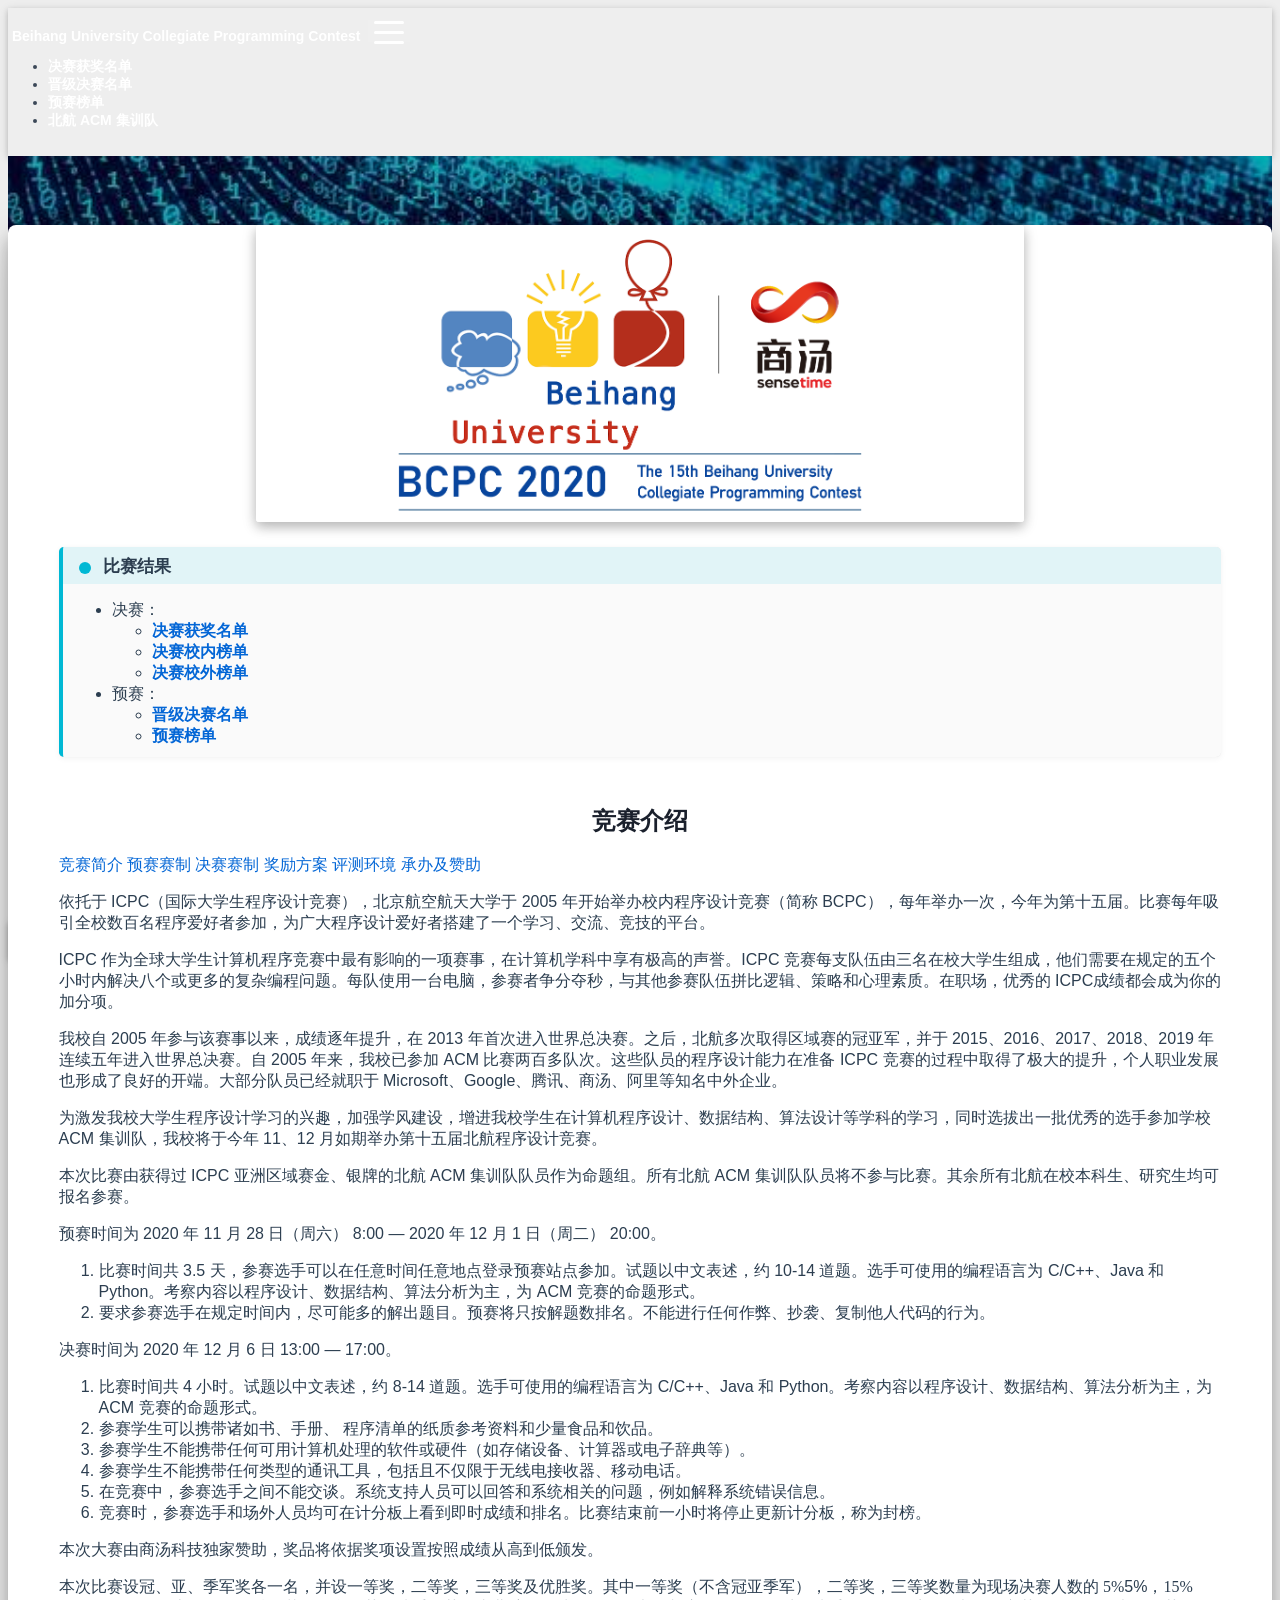
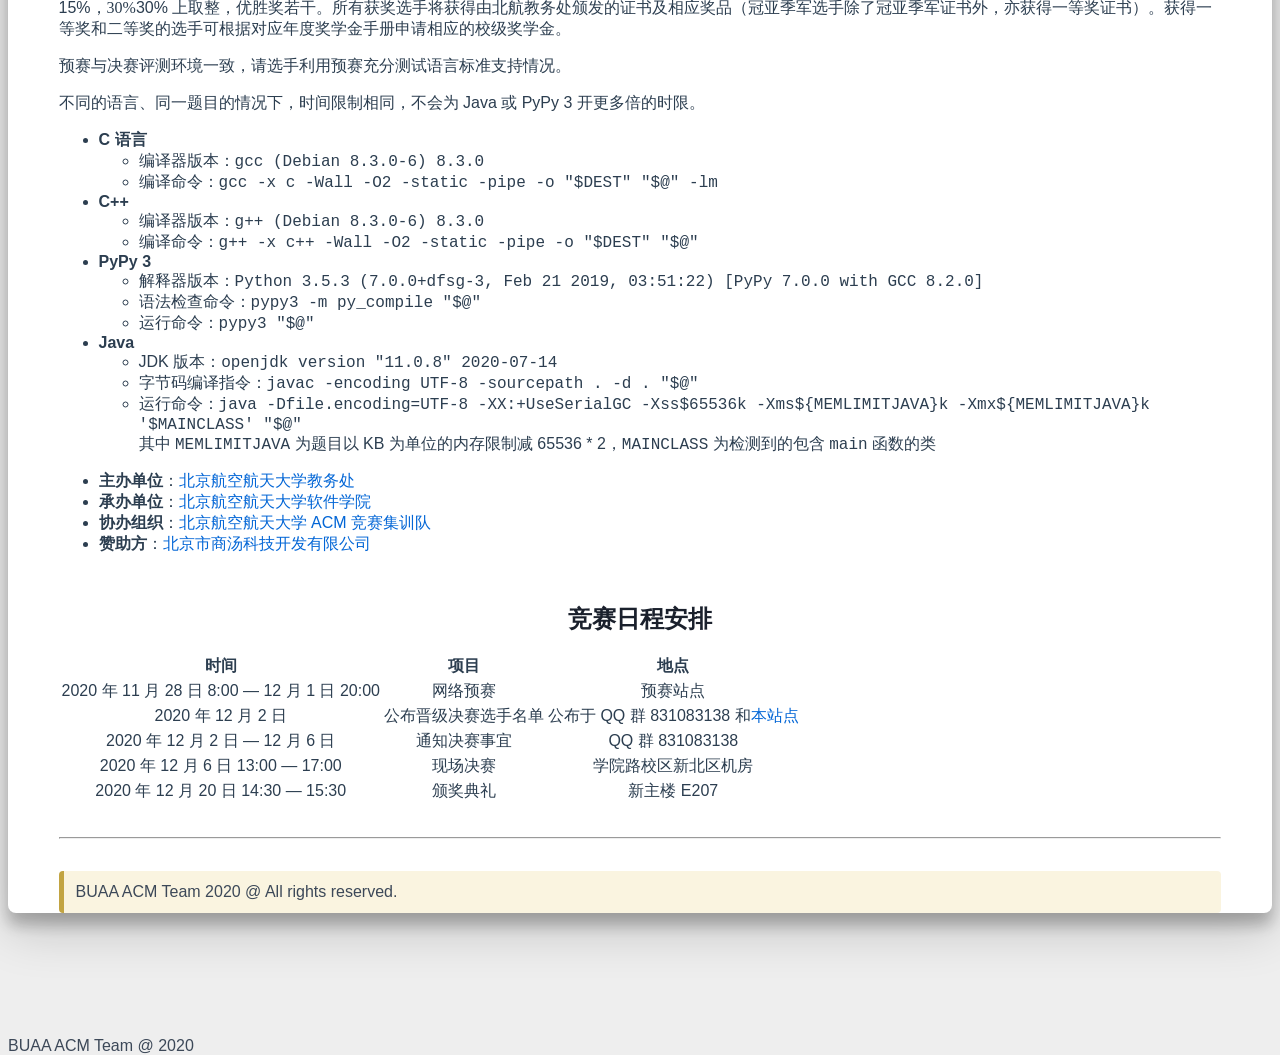
==== commit 5523e091: "update awarding ceremony" ====
--- a/index.html
+++ b/index.html
@@ -338,9 +338,9 @@
 <td style="text-align:center">学院路校区新北区机房</td>
 </tr>
 <tr>
-<td style="text-align:center">待定</td>
+<td style="text-align:center">2020 年 12 月 20 日 14:30 — 15:30</td>
 <td style="text-align:center">颁奖典礼</td>
-<td style="text-align:center">待定</td>
+<td style="text-align:center">新主楼 E207</td>
 </tr>
 </tbody>
 </table>
